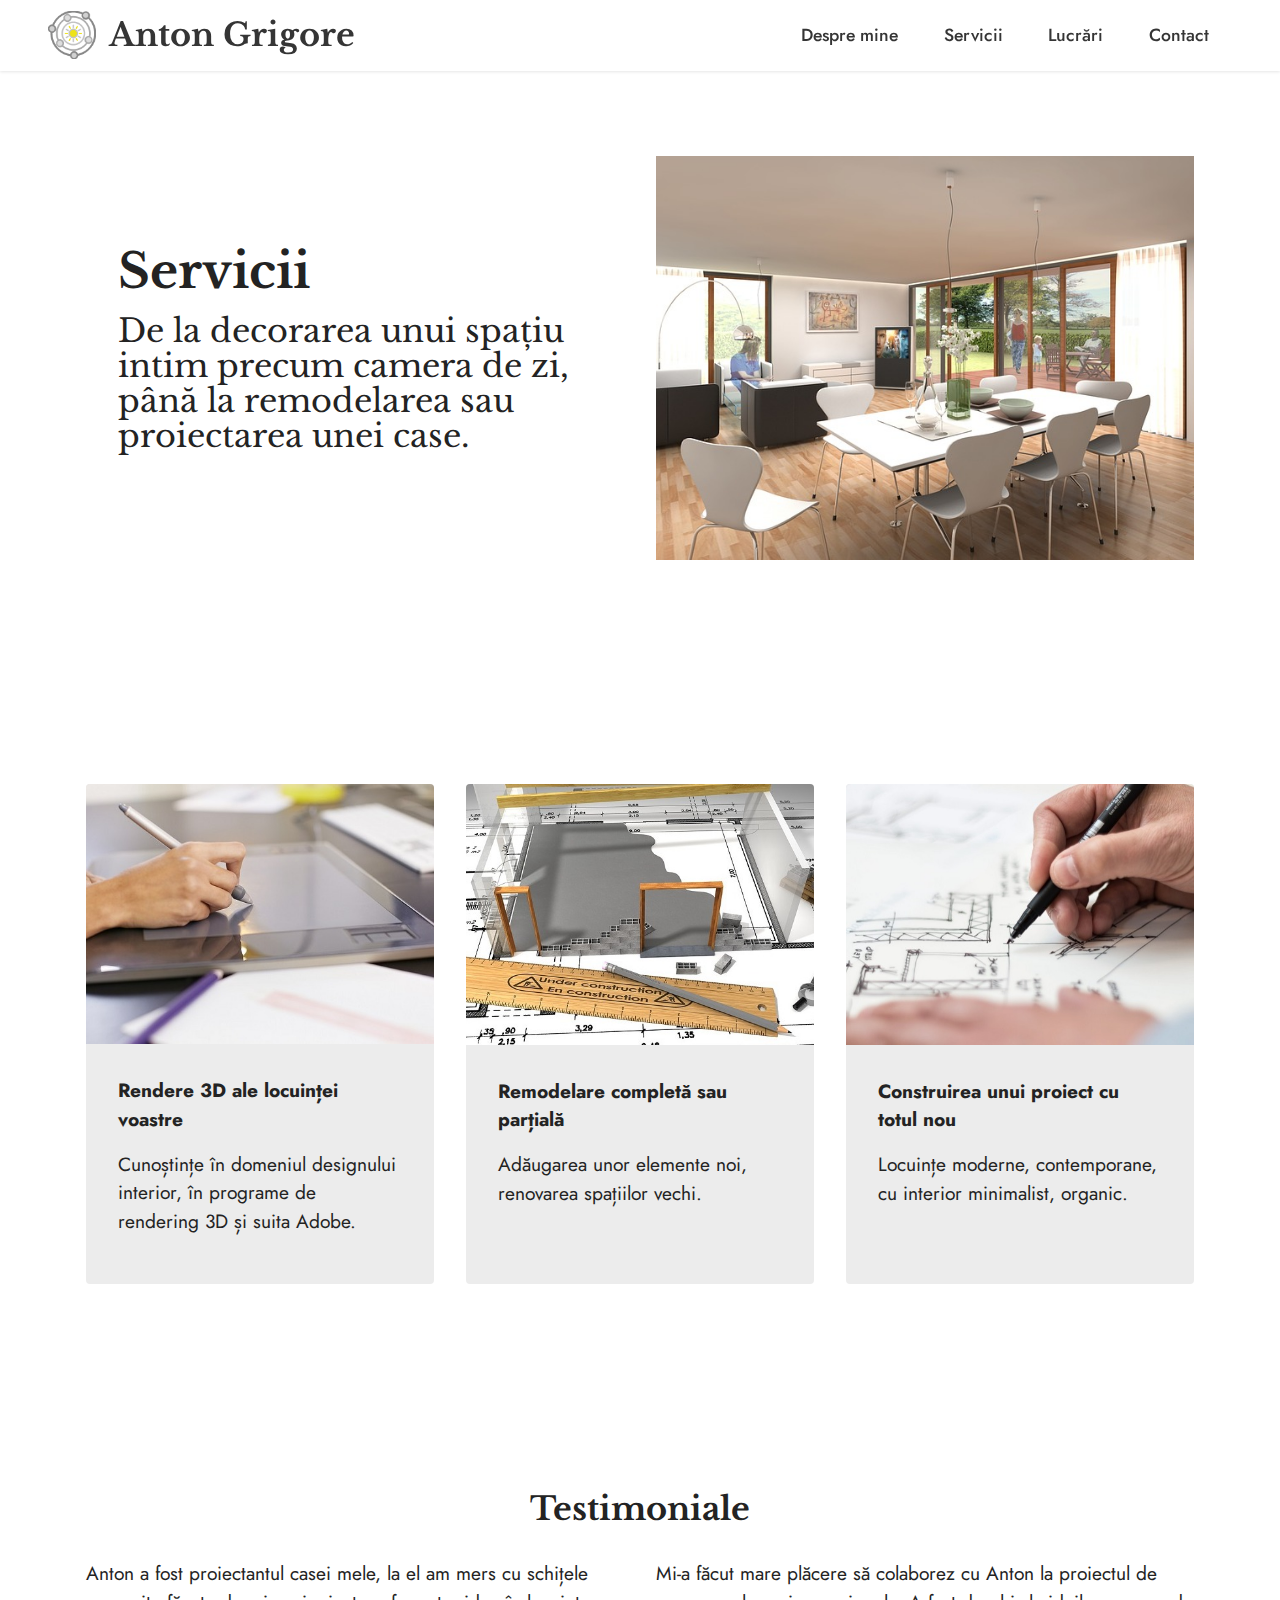
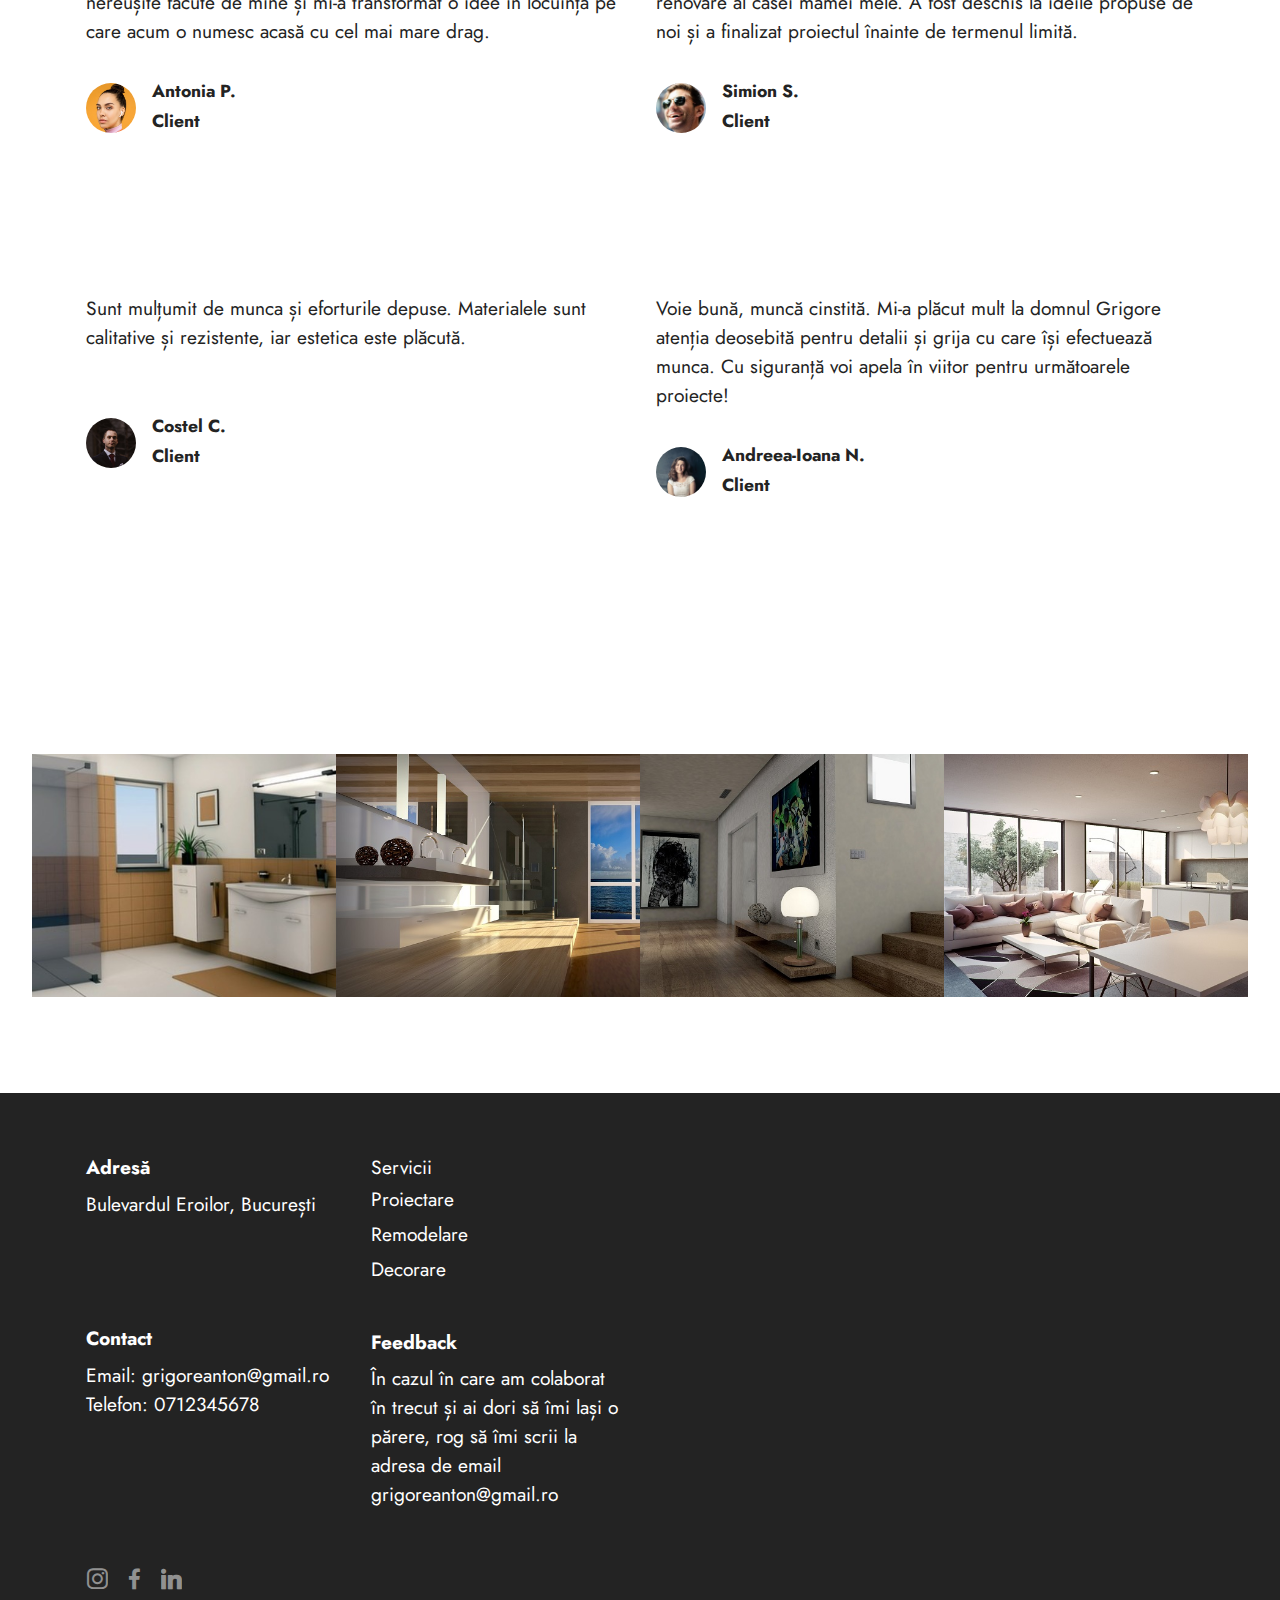
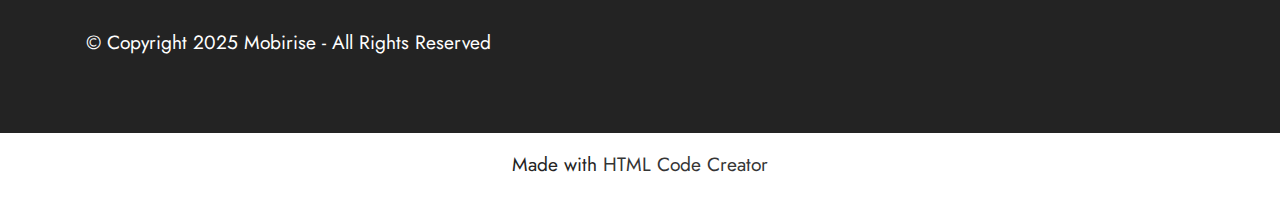
==== page1.html @ c781e75d "create github pages" ====
<!DOCTYPE html>
<html  >
<head>
  <!-- Site made with Mobirise Website Builder v5.7.8, https://mobirise.com -->
  <meta charset="UTF-8">
  <meta http-equiv="X-UA-Compatible" content="IE=edge">
  <meta name="generator" content="Mobirise v5.7.8, mobirise.com">
  <meta name="viewport" content="width=device-width, initial-scale=1, minimum-scale=1">
  <link rel="shortcut icon" href="assets/images/orbit-1.png" type="image/x-icon">
  <meta name="description" content="">
  
  
  <title>Servicii</title>
  <link rel="stylesheet" href="assets/web/assets/mobirise-icons2/mobirise2.css">
  <link rel="stylesheet" href="assets/bootstrap/css/bootstrap.min.css">
  <link rel="stylesheet" href="assets/bootstrap/css/bootstrap-grid.min.css">
  <link rel="stylesheet" href="assets/bootstrap/css/bootstrap-reboot.min.css">
  <link rel="stylesheet" href="assets/dropdown/css/style.css">
  <link rel="stylesheet" href="assets/socicon/css/styles.css">
  <link rel="stylesheet" href="assets/theme/css/style.css">
  <link rel="preload" href="https://fonts.googleapis.com/css?family=Libre+Baskerville:400,400i,700&display=swap" as="style" onload="this.onload=null;this.rel='stylesheet'">
  <noscript><link rel="stylesheet" href="https://fonts.googleapis.com/css?family=Libre+Baskerville:400,400i,700&display=swap"></noscript>
  <link rel="preload" href="https://fonts.googleapis.com/css?family=Jost:100,200,300,400,500,600,700,800,900,100i,200i,300i,400i,500i,600i,700i,800i,900i&display=swap" as="style" onload="this.onload=null;this.rel='stylesheet'">
  <noscript><link rel="stylesheet" href="https://fonts.googleapis.com/css?family=Jost:100,200,300,400,500,600,700,800,900,100i,200i,300i,400i,500i,600i,700i,800i,900i&display=swap"></noscript>
  <link rel="preload" as="style" href="assets/mobirise/css/mbr-additional.css"><link rel="stylesheet" href="assets/mobirise/css/mbr-additional.css" type="text/css">

  
  
  
</head>
<body>
  
  <section data-bs-version="5.1" class="menu menu2 cid-ttjiB59c3U" once="menu" id="menu2-9">
    
    <nav class="navbar navbar-dropdown navbar-fixed-top navbar-expand-lg">
        <div class="container-fluid">
            <div class="navbar-brand">
                <span class="navbar-logo">
                    <a href="https://mobiri.se">
                        <img src="assets/images/orbit-1.png" alt="icon" style="height: 3rem;">
                    </a>
                </span>
                <span class="navbar-caption-wrap"><a class="navbar-caption text-primary display-2" href="index.html">Anton Grigore</a></span>
            </div>
            <button class="navbar-toggler" type="button" data-toggle="collapse" data-bs-toggle="collapse" data-target="#navbarSupportedContent" data-bs-target="#navbarSupportedContent" aria-controls="navbarNavAltMarkup" aria-expanded="false" aria-label="Toggle navigation">
                <div class="hamburger">
                    <span></span>
                    <span></span>
                    <span></span>
                    <span></span>
                </div>
            </button>
            <div class="collapse navbar-collapse" id="navbarSupportedContent">
                <ul class="navbar-nav nav-dropdown nav-right" data-app-modern-menu="true"><li class="nav-item"><a class="nav-link link text-primary display-4" href="index.html">Despre mine</a></li>
                    <li class="nav-item"><a class="nav-link link text-primary display-4" href="page1.html">Servicii</a></li><li class="nav-item"><a class="nav-link link text-primary display-4" href="page2.html">Lucrări</a></li>
                    <li class="nav-item"><a class="nav-link link text-primary display-4" href="page3.html">Contact</a>
                    </li></ul>
                
                
            </div>
        </div>
    </nav>
</section>

<section data-bs-version="5.1" class="image2 cid-ttjIfiO96N" id="image2-c">
    

    
    

    <div class="container">
        <div class="row align-items-center">
            <div class="col-12 col-lg-6">
                <div class="image-wrapper">
                    <img src="assets/images/inner-space.jpg" alt="Render al unui living modern, minimalist, cu geamuri mari, masă și scaune albe">
                    
                </div>
            </div>
            <div class="col-12 col-lg">
                <div class="text-wrapper">
                    <h3 class="mbr-section-title mbr-fonts-style mb-3 display-1"><strong>Servicii</strong></h3>
                    <p class="mbr-text mbr-fonts-style display-2">De la decorarea unui spațiu intim precum camera de zi, până la remodelarea sau proiectarea unei case.</p>
                </div>
            </div>
        </div>
    </div>
</section>

<section data-bs-version="5.1" class="features3 cid-ttjIWSYbV5" id="features3-e">
    
    
    <div class="container">
        
        <div class="row mt-4">
            <div class="item features-image сol-12 col-md-6 col-lg-4">
                <div class="item-wrapper">
                    <div class="item-img">
                        <img src="assets/images/work5.jpeg" alt="Persoană care folosește o tabletă grafică">
                    </div>
                    <div class="item-content">
                        <h5 class="item-title mbr-fonts-style display-7"><strong>Rendere 3D ale locuinței voastre</strong></h5>
                        
                        <p class="mbr-text mbr-fonts-style mt-3 display-7">Cunoștințe în domeniul designului interior, în programe de rendering 3D și suita Adobe.</p>
                    </div>
                    
                </div>
            </div>
            <div class="item features-image сol-12 col-md-6 col-lg-4">
                <div class="item-wrapper">
                    <div class="item-img">
                        <img src="assets/images/work-3480187.jpeg" alt="Model 3D al bazei unei case">
                    </div>
                    <div class="item-content">
                        <h5 class="item-title mbr-fonts-style display-7"><strong>Remodelare completă sau parțială</strong></h5>
                        
                        <p class="mbr-text mbr-fonts-style mt-3 display-7">Adăugarea unor elemente noi, renovarea spațiilor vechi.&nbsp;</p>
                    </div>
                    
                </div>
            </div>
            <div class="item features-image сol-12 col-md-6 col-lg-4">
                <div class="item-wrapper">
                    <div class="item-img">
                        <img src="assets/images/pexels-photo-1109541.jpeg" alt="Mână desenează o schiță">
                    </div>
                    <div class="item-content">
                        <h5 class="item-title mbr-fonts-style display-7"><strong>Construirea unui proiect cu totul nou</strong></h5>
                        
                        <p class="mbr-text mbr-fonts-style mt-3 display-7">Locuințe moderne, contemporane, cu interior minimalist, organic.</p>
                    </div>
                    
                </div>
            </div>
        </div>
    </div>
</section>

<section data-bs-version="5.1" class="testimonials2 cid-ttjZc5zddO" id="testimonials2-j">
    
    
    
    
    <div class="container">
        <h3 class="mbr-section-title mbr-fonts-style align-center mb-4 display-2">
            <strong>Testimoniale</strong></h3>
        <div class="row justify-content-center">
            <div class="card col-12 col-md-6">
                <p class="mbr-text mbr-fonts-style mb-4 display-7">Anton a fost proiectantul casei mele, la el am mers cu schițele nereușite făcute de mine și mi-a transformat o idee în locuința pe care acum o numesc acasă cu cel mai mare drag.</p>
                <div class="d-flex mb-md-0 mb-4">
                    <div class="image-wrapper">
                        <img src="assets/images/w-7.jpeg" alt="Femeie cu părul șaten, prins în coc">
                    </div>
                    <div class="text-wrapper">
                        <p class="name mbr-fonts-style mb-1 display-4"><strong>Antonia P.</strong></p>
                        <p class="position mbr-fonts-style display-4">
                            <strong>Client</strong>
                        </p>
                    </div>
                </div>
            </div>
            <div class="card col-12 col-md-6">
                <p class="mbr-text mbr-fonts-style mb-4 display-7">Mi-a făcut mare plăcere să colaborez cu Anton la proiectul de renovare al casei mamei mele. A fost deschis la ideile propuse de noi și a finalizat proiectul înainte de termenul limită.</p>
                <div class="d-flex mb-md-0 mb-4">
                    <div class="image-wrapper">
                        <img src="assets/images/m-9.jpeg" alt="Bărbat cu ochelari de soare, zâmbește">
                    </div>
                    <div class="text-wrapper">
                        <p class="name mbr-fonts-style mb-1 display-4"><strong>Simion S.</strong></p>
                        <p class="position mbr-fonts-style display-4">
                            <strong>Client</strong>
                        </p>
                    </div>
                </div>
            </div>
        </div>
    </div>
</section>

<section data-bs-version="5.1" class="testimonials2 cid-ttjZcMoHz7" id="testimonials2-k">
    
    
    
    
    <div class="container">
        
        <div class="row justify-content-center">
            <div class="card col-12 col-md-6">
                <p class="mbr-text mbr-fonts-style mb-4 display-7">Sunt mulțumit de munca și eforturile depuse. Materialele sunt calitative și rezistente, iar estetica este plăcută.<br><br></p>
                <div class="d-flex mb-md-0 mb-4">
                    <div class="image-wrapper">
                        <img src="assets/images/m-1.jpeg" alt="Bărbat îmbrăcat la costum">
                    </div>
                    <div class="text-wrapper">
                        <p class="name mbr-fonts-style mb-1 display-4"><strong>Costel C.</strong></p>
                        <p class="position mbr-fonts-style display-4">
                            <strong>Client</strong>
                        </p>
                    </div>
                </div>
            </div>
            <div class="card col-12 col-md-6">
                <p class="mbr-text mbr-fonts-style mb-4 display-7">Voie bună, muncă cinstită. Mi-a plăcut mult la domnul Grigore atenția deosebită pentru detalii și grija cu care își efectuează munca. Cu siguranță voi apela în viitor pentru următoarele proiecte!</p>
                <div class="d-flex mb-md-0 mb-4">
                    <div class="image-wrapper">
                        <img src="assets/images/w-27.jpeg" alt="Femeie cu părul șaten, lung, zâmbește">
                    </div>
                    <div class="text-wrapper">
                        <p class="name mbr-fonts-style mb-1 display-4"><strong>Andreea-Ioana N.</strong></p>
                        <p class="position mbr-fonts-style display-4">
                            <strong>Client</strong>
                        </p>
                    </div>
                </div>
            </div>
        </div>
    </div>
</section>

<section data-bs-version="5.1" class="gallery6 mbr-gallery cid-ttjTIlvxM1" id="gallery6-h">
    

    
    

    <div class="container-fluid">
        
        <div class="row mbr-gallery mt-4">
            <div class="col-12 col-md-6 col-lg-3 item gallery-image">
                <div class="item-wrapper" data-toggle="modal" data-bs-toggle="modal" data-target="#ttuoB0sJ0f-modal" data-bs-target="#ttuoB0sJ0f-modal">
                    <img class="w-100" src="assets/images/bathroom-cut.jpeg" alt="render baie cu mobilier alb, gresie albă, faianță portocalie" data-slide-to="0" data-bs-slide-to="0" data-target="#lb-ttuoB0sJ0f" data-bs-target="#lb-ttuoB0sJ0f">
                    <div class="icon-wrapper">
                        <span class="mobi-mbri mobi-mbri-search mbr-iconfont mbr-iconfont-btn"></span>
                    </div>
                </div>
                
            </div>
            
            
            <div class="col-12 col-md-6 col-lg-3 item gallery-image">
                <div class="item-wrapper" data-toggle="modal" data-bs-toggle="modal" data-target="#ttuoB0sJ0f-modal" data-bs-target="#ttuoB0sJ0f-modal">
                    <img class="w-100" src="assets/images/bath-cut.jpg" alt="render baie contemporană, chiuvetă dublă și duș de sticlă" data-slide-to="1" data-bs-slide-to="1" data-target="#lb-ttuoB0sJ0f" data-bs-target="#lb-ttuoB0sJ0f">
                    <div class="icon-wrapper">
                        <span class="mobi-mbri mobi-mbri-search mbr-iconfont mbr-iconfont-btn"></span>
                    </div>
                </div>
                
            </div><div class="col-12 col-md-6 col-lg-3 item gallery-image">
                <div class="item-wrapper" data-toggle="modal" data-bs-toggle="modal" data-target="#ttuoB0sJ0f-modal" data-bs-target="#ttuoB0sJ0f-modal">
                    <img class="w-100" src="assets/images/hallway-cut-1.jpg" alt="hol cu pereți albi, parchet de lemn, masă mică de lemn și două tablouri" data-slide-to="2" data-bs-slide-to="2" data-target="#lb-ttuoB0sJ0f" data-bs-target="#lb-ttuoB0sJ0f">
                    <div class="icon-wrapper">
                        <span class="mobi-mbri mobi-mbri-search mbr-iconfont mbr-iconfont-btn"></span>
                    </div>
                </div>
                
            </div><div class="col-12 col-md-6 col-lg-3 item gallery-image">
                <div class="item-wrapper" data-toggle="modal" data-bs-toggle="modal" data-target="#ttuoB0sJ0f-modal" data-bs-target="#ttuoB0sJ0f-modal">
                    <img class="w-100" src="assets/images/architecture-cut.jpg" alt="cameră de zi open-space cu bucătărie" data-slide-to="3" data-bs-slide-to="3" data-target="#lb-ttuoB0sJ0f" data-bs-target="#lb-ttuoB0sJ0f">
                    <div class="icon-wrapper">
                        <span class="mobi-mbri mobi-mbri-search mbr-iconfont mbr-iconfont-btn"></span>
                    </div>
                </div>
                
            </div>
        </div>

        <div class="modal mbr-slider" tabindex="-1" role="dialog" aria-hidden="true" id="ttuoB0sJ0f-modal">
            <div class="modal-dialog" role="document">
                <div class="modal-content">
                    <div class="modal-body">
                        <div class="carousel slide" id="lb-ttuoB0sJ0f" data-interval="5000" data-bs-interval="5000">
                            <div class="carousel-inner">
                                <div class="carousel-item active">
                                    <img class="d-block w-100" src="assets/images/bathroom-cut.jpeg" alt="Mobirise Website Builder">
                                </div>
                                
                                
                                <div class="carousel-item">
                                    <img class="d-block w-100" src="assets/images/bath-cut.jpg" alt="Mobirise Website Builder">
                                </div><div class="carousel-item">
                                    <img class="d-block w-100" src="assets/images/hallway-cut-1.jpg" alt="Mobirise Website Builder">
                                </div><div class="carousel-item">
                                    <img class="d-block w-100" src="assets/images/architecture-cut.jpg" alt="Mobirise Website Builder">
                                </div>
                            </div>
                            <ol class="carousel-indicators">
                                <li data-slide-to="0" data-bs-slide-to="0" class="active" data-target="#lb-ttuoB0sJ0f" data-bs-target="#lb-ttuoB0sJ0f"></li>
                                <li data-slide-to="1" data-bs-slide-to="1" data-target="#lb-ttuoB0sJ0f" data-bs-target="#lb-ttuoB0sJ0f"></li><li data-slide-to="2" data-bs-slide-to="2" data-target="#lb-ttuoB0sJ0f" data-bs-target="#lb-ttuoB0sJ0f"></li><li data-slide-to="3" data-bs-slide-to="3" data-target="#lb-ttuoB0sJ0f" data-bs-target="#lb-ttuoB0sJ0f"></li>
                                
                                
                            </ol>
                            <a role="button" href="" class="close" data-dismiss="modal" data-bs-dismiss="modal" aria-label="Close">
                            </a>
                            <a class="carousel-control-prev carousel-control" role="button" data-slide="prev" data-bs-slide="prev" href="#lb-ttuoB0sJ0f">
                                <span class="mobi-mbri mobi-mbri-arrow-prev" aria-hidden="true"></span>
                                <span class="sr-only visually-hidden">Previous</span>
                            </a>
                            <a class="carousel-control-next carousel-control" role="button" data-slide="next" data-bs-slide="next" href="#lb-ttuoB0sJ0f">
                                <span class="mobi-mbri mobi-mbri-arrow-next" aria-hidden="true"></span>
                                <span class="sr-only visually-hidden">Next</span>
                            </a>
                        </div>
                    </div>
                </div>
            </div>
        </div>
    </div>
</section>

<section data-bs-version="5.1" class="footer6 cid-ttjwyMvnlI" once="footers" id="footer6-a">

    

    

    <div class="container">
        <div class="row content mbr-white">
            <div class="col-12 col-md-3 mbr-fonts-style display-7">
                <h5 class="mbr-section-subtitle mbr-fonts-style mb-2 display-7">
                    <strong>Adresă</strong></h5>
                <p class="mbr-text mbr-fonts-style display-7">Bulevardul Eroilor, București<br><br></p> <br>
                <h5 class="mbr-section-subtitle mbr-fonts-style mb-2 mt-4 display-7">
                    <strong>Contact</strong></h5>
                <p class="mbr-text mbr-fonts-style mb-4 display-7">
                    Email: grigoreanton@gmail.ro<br>Telefon: 0712345678<br><br></p>
            </div>
            <div class="col-12 col-md-3 mbr-fonts-style display-7">
                <h5 class="mbr-section-subtitle mbr-fonts-style mb-2 display-7">Servicii</h5>
                <ul class="list mbr-fonts-style mb-4 display-7"><p>Proiectare</p><p>Remodelare</p><p>Decorare</p></ul>
                <h5 class="mbr-section-subtitle mbr-fonts-style mb-2 mt-5 display-7">
                    <strong>Feedback</strong>
                </h5>
                <p class="mbr-text mbr-fonts-style mb-4 display-7">În cazul în care am colaborat în trecut și ai dori să îmi lași o părere, rog să îmi scrii la adresa de email grigoreanton@gmail.ro<br><br></p>
            </div>
            <div class="col-12 col-md-6">
                <div class="google-map"><iframe frameborder="0" style="border:0" src="https://www.google.com/maps/embed/v1/place?key=AIzaSyCZI5F_k6S1k46ujh0SNrapM89f7mJxd30&amp;q=Bulevardul Eroilor, nr. 70 Bucuresti" allowfullscreen=""></iframe></div>
            </div>
            <div class="col-md-6">
                <div class="social-list align-left">
                    <div class="soc-item">
                        <a href="https://instagram.com" target="_blank">
                            <span class="mbr-iconfont mbr-iconfont-social socicon-instagram socicon"></span>
                        </a>
                    </div>
                    <div class="soc-item">
                        <a href="https://www.facebook.com" target="_blank">
                            <span class="mbr-iconfont mbr-iconfont-social socicon-facebook socicon"></span>
                        </a>
                    </div>
                    <div class="soc-item">
                        <a href="https://linkedin.com" target="_blank">
                            <span class="mbr-iconfont mbr-iconfont-social socicon-linkedin socicon"></span>
                        </a>
                    </div>
                    
                    
                    
                </div>
            </div>
        </div>
        <div class="footer-lower">
            <div class="media-container-row">
                <div class="col-sm-12">
                    <hr>
                </div>
            </div>
            <div class="col-sm-12 copyright pl-0">
                <p class="mbr-text mbr-fonts-style mbr-white display-7">
                    © Copyright 2025 Mobirise - All Rights Reserved
                </p>
            </div>
        </div>
    </div>
</section><section class="display-7" style="padding: 0;align-items: center;justify-content: center;flex-wrap: wrap;    align-content: center;display: flex;position: relative;height: 4rem;"><a href="https://mobiri.se/2936105" style="flex: 1 1;height: 4rem;position: absolute;width: 100%;z-index: 1;"><img alt="" style="height: 4rem;" src="[data-uri]"></a><p style="margin: 0;text-align: center;" class="display-7">Made with  &#8204;</p><a style="z-index:1" href="https://mobirise.com/builder/html-code-generator.html">HTML Code Creator</a></section><script src="assets/bootstrap/js/bootstrap.bundle.min.js"></script>  <script src="assets/smoothscroll/smooth-scroll.js"></script>  <script src="assets/ytplayer/index.js"></script>  <script src="assets/dropdown/js/navbar-dropdown.js"></script>  <script src="assets/theme/js/script.js"></script>  
  
  
</body>
</html>
---- assets/web/assets/mobirise-icons2/mobirise2.css ----
@font-face {
  font-family: 'Moririse2';
  font-display: swap;
  src:  url('mobirise2.eot?f2bix4');
  src:  url('mobirise2.eot?f2bix4#iefix') format('embedded-opentype'),
    url('mobirise2.ttf?f2bix4') format('truetype'),
    url('mobirise2.woff?f2bix4') format('woff'),
    url('mobirise2.svg?f2bix4#mobirise2') format('svg');
  font-weight: normal;
  font-style: normal;
}

[class^="mobi-"], [class*=" mobi-"] {
  /* use !important to prevent issues with browser extensions that change fonts */
  font-family: 'Moririse2' !important;
  speak: none;
  font-style: normal;
  font-weight: normal;
  font-variant: normal;
  text-transform: none;
  line-height: 1;

  /* Better Font Rendering =========== */
  -webkit-font-smoothing: antialiased;
  -moz-osx-font-smoothing: grayscale;
}

.mobi-mbri-add-submenu:before {
  content: "\e900";
}
.mobi-mbri-alert:before {
  content: "\e901";
}
.mobi-mbri-align-center:before {
  content: "\e902";
}
.mobi-mbri-align-justify:before {
  content: "\e903";
}
.mobi-mbri-align-left:before {
  content: "\e904";
}
.mobi-mbri-align-right:before {
  content: "\e905";
}
.mobi-mbri-android:before {
  content: "\e906";
}
.mobi-mbri-apple:before {
  content: "\e907";
}
.mobi-mbri-arrow-down:before {
  content: "\e908";
}
.mobi-mbri-arrow-next:before {
  content: "\e909";
}
.mobi-mbri-arrow-prev:before {
  content: "\e90a";
}
.mobi-mbri-arrow-up:before {
  content: "\e90b";
}
.mobi-mbri-bold:before {
  content: "\e90c";
}
.mobi-mbri-bookmark:before {
  content: "\e90d";
}
.mobi-mbri-bootstrap:before {
  content: "\e90e";
}
.mobi-mbri-briefcase:before {
  content: "\e90f";
}
.mobi-mbri-browse:before {
  content: "\e910";
}
.mobi-mbri-bulleted-list:before {
  content: "\e911";
}
.mobi-mbri-calendar:before {
  content: "\e912";
}
.mobi-mbri-camera:before {
  content: "\e913";
}
.mobi-mbri-cart-add:before {
  content: "\e914";
}
.mobi-mbri-cart-full:before {
  content: "\e915";
}
.mobi-mbri-cash:before {
  content: "\e916";
}
.mobi-mbri-change-style:before {
  content: "\e917";
}
.mobi-mbri-chat:before {
  content: "\e918";
}
.mobi-mbri-clock:before {
  content: "\e919";
}
.mobi-mbri-close:before {
  content: "\e91a";
}
.mobi-mbri-cloud:before {
  content: "\e91b";
}
.mobi-mbri-code:before {
  content: "\e91c";
}
.mobi-mbri-contact-form:before {
  content: "\e91d";
}
.mobi-mbri-credit-card:before {
  content: "\e91e";
}
.mobi-mbri-cursor-click:before {
  content: "\e91f";
}
.mobi-mbri-cust-feedback:before {
  content: "\e920";
}
.mobi-mbri-database:before {
  content: "\e921";
}
.mobi-mbri-delivery:before {
  content: "\e922";
}
.mobi-mbri-desktop:before {
  content: "\e923";
}
.mobi-mbri-devices:before {
  content: "\e924";
}
.mobi-mbri-down:before {
  content: "\e925";
}
.mobi-mbri-download-2:before {
  content: "\e926";
}
.mobi-mbri-download:before {
  content: "\e927";
}
.mobi-mbri-drag-n-drop-2:before {
  content: "\e928";
}
.mobi-mbri-drag-n-drop:before {
  content: "\e929";
}
.mobi-mbri-edit-2:before {
  content: "\e92a";
}
.mobi-mbri-edit:before {
  content: "\e92b";
}
.mobi-mbri-error:before {
  content: "\e92c";
}
.mobi-mbri-extension:before {
  content: "\e92d";
}
.mobi-mbri-features:before {
  content: "\e92e";
}
.mobi-mbri-file:before {
  content: "\e92f";
}
.mobi-mbri-flag:before {
  content: "\e930";
}
.mobi-mbri-folder:before {
  content: "\e931";
}
.mobi-mbri-gift:before {
  content: "\e932";
}
.mobi-mbri-github:before {
  content: "\e933";
}
.mobi-mbri-globe-2:before {
  content: "\e934";
}
.mobi-mbri-globe:before {
  content: "\e935";
}
.mobi-mbri-growing-chart:before {
  content: "\e936";
}
.mobi-mbri-hearth:before {
  content: "\e937";
}
.mobi-mbri-help:before {
  content: "\e938";
}
.mobi-mbri-home:before {
  content: "\e939";
}
.mobi-mbri-hot-cup:before {
  content: "\e93a";
}
.mobi-mbri-idea:before {
  content: "\e93b";
}
.mobi-mbri-image-gallery:before {
  content: "\e93c";
}
.mobi-mbri-image-slider:before {
  content: "\e93d";
}
.mobi-mbri-info:before {
  content: "\e93e";
}
.mobi-mbri-italic:before {
  content: "\e93f";
}
.mobi-mbri-key:before {
  content: "\e940";
}
.mobi-mbri-laptop:before {
  content: "\e941";
}
.mobi-mbri-layers:before {
  content: "\e942";
}
.mobi-mbri-left-right:before {
  content: "\e943";
}
.mobi-mbri-left:before {
  content: "\e944";
}
.mobi-mbri-letter:before {
  content: "\e945";
}
.mobi-mbri-like:before {
  content: "\e946";
}
.mobi-mbri-link:before {
  content: "\e947";
}
.mobi-mbri-lock:before {
  content: "\e948";
}
.mobi-mbri-login:before {
  content: "\e949";
}
.mobi-mbri-logout:before {
  content: "\e94a";
}
.mobi-mbri-magic-stick:before {
  content: "\e94b";
}
.mobi-mbri-map-pin:before {
  content: "\e94c";
}
.mobi-mbri-menu:before {
  content: "\e94d";
}
.mobi-mbri-mobile-2:before {
  content: "\e94e";
}
.mobi-mbri-mobile-horizontal:before {
  content: "\e94f";
}
.mobi-mbri-mobile:before {
  content: "\e950";
}
.mobi-mbri-mobirise:before {
  content: "\e951";
}
.mobi-mbri-more-horizontal:before {
  content: "\e952";
}
.mobi-mbri-more-vertical:before {
  content: "\e953";
}
.mobi-mbri-music:before {
  content: "\e954";
}
.mobi-mbri-new-file:before {
  content: "\e955";
}
.mobi-mbri-numbered-list:before {
  content: "\e956";
}
.mobi-mbri-opened-folder:before {
  content: "\e957";
}
.mobi-mbri-pages:before {
  content: "\e958";
}
.mobi-mbri-paper-plane:before {
  content: "\e959";
}
.mobi-mbri-paperclip:before {
  content: "\e95a";
}
.mobi-mbri-phone:before {
  content: "\e95b";
}
.mobi-mbri-photo:before {
  content: "\e95c";
}
.mobi-mbri-photos:before {
  content: "\e95d";
}
.mobi-mbri-pin:before {
  content: "\e95e";
}
.mobi-mbri-play:before {
  content: "\e95f";
}
.mobi-mbri-plus:before {
  content: "\e960";
}
.mobi-mbri-preview:before {
  content: "\e961";
}
.mobi-mbri-print:before {
  content: "\e962";
}
.mobi-mbri-protect:before {
  content: "\e963";
}
.mobi-mbri-question:before {
  content: "\e964";
}
.mobi-mbri-quote-left:before {
  content: "\e965";
}
.mobi-mbri-quote-right:before {
  content: "\e966";
}
.mobi-mbri-redo:before {
  content: "\e967";
}
.mobi-mbri-refresh:before {
  content: "\e968";
}
.mobi-mbri-responsive-2:before {
  content: "\e969";
}
.mobi-mbri-responsive:before {
  content: "\e96a";
}
.mobi-mbri-right:before {
  content: "\e96b";
}
.mobi-mbri-rocket:before {
  content: "\e96c";
}
.mobi-mbri-sad-face:before {
  content: "\e96d";
}
.mobi-mbri-sale:before {
  content: "\e96e";
}
.mobi-mbri-save:before {
  content: "\e96f";
}
.mobi-mbri-search:before {
  content: "\e970";
}
.mobi-mbri-setting-2:before {
  content: "\e971";
}
.mobi-mbri-setting-3:before {
  content: "\e972";
}
.mobi-mbri-setting:before {
  content: "\e973";
}
.mobi-mbri-share:before {
  content: "\e974";
}
.mobi-mbri-shopping-bag:before {
  content: "\e975";
}
.mobi-mbri-shopping-basket:before {
  content: "\e976";
}
.mobi-mbri-shopping-cart:before {
  content: "\e977";
}
.mobi-mbri-sites:before {
  content: "\e978";
}
.mobi-mbri-smile-face:before {
  content: "\e979";
}
.mobi-mbri-speed:before {
  content: "\e97a";
}
.mobi-mbri-star:before {
  content: "\e97b";
}
.mobi-mbri-success:before {
  content: "\e97c";
}
.mobi-mbri-sun:before {
  content: "\e97d";
}
.mobi-mbri-sun2:before {
  content: "\e97e";
}
.mobi-mbri-tablet-vertical:before {
  content: "\e97f";
}
.mobi-mbri-tablet:before {
  content: "\e980";
}
.mobi-mbri-target:before {
  content: "\e981";
}
.mobi-mbri-timer:before {
  content: "\e982";
}
.mobi-mbri-to-ftp:before {
  content: "\e983";
}
.mobi-mbri-to-local-drive:before {
  content: "\e984";
}
.mobi-mbri-touch-swipe:before {
  content: "\e985";
}
.mobi-mbri-touch:before {
  content: "\e986";
}
.mobi-mbri-trash:before {
  content: "\e987";
}
.mobi-mbri-underline:before {
  content: "\e988";
}
.mobi-mbri-undo:before {
  content: "\e989";
}
.mobi-mbri-unlink:before {
  content: "\e98a";
}
.mobi-mbri-unlock:before {
  content: "\e98b";
}
.mobi-mbri-up-down:before {
  content: "\e98c";
}
.mobi-mbri-up:before {
  content: "\e98d";
}
.mobi-mbri-update:before {
  content: "\e98e";
}
.mobi-mbri-upload-2:before {
  content: "\e98f";
}
.mobi-mbri-upload:before {
  content: "\e990";
}
.mobi-mbri-user-2:before {
  content: "\e991";
}
.mobi-mbri-user:before {
  content: "\e992";
}
.mobi-mbri-users:before {
  content: "\e993";
}
.mobi-mbri-video-play:before {
  content: "\e994";
}
.mobi-mbri-video:before {
  content: "\e995";
}
.mobi-mbri-watch:before {
  content: "\e996";
}
.mobi-mbri-website-theme-2:before {
  content: "\e997";
}
.mobi-mbri-website-theme:before {
  content: "\e998";
}
.mobi-mbri-wifi:before {
  content: "\e999";
}
.mobi-mbri-windows:before {
  content: "\e99a";
}
.mobi-mbri-zoom-in:before {
  content: "\e99b";
}
.mobi-mbri-zoom-out:before {
  content: "\e99c";
}
---- assets/dropdown/css/style.css ----
.navbar-dropdown {
  left: 0;
  padding: 0;
  position: absolute;
  right: 0;
  top: 0;
  transition: all 0.45s ease;
  z-index: 1030;
  background: #282828; }
  .navbar-dropdown .navbar-logo {
    margin-right: 0.8rem;
    transition: margin 0.3s ease-in-out;
    vertical-align: middle; }
    .navbar-dropdown .navbar-logo img {
      height: 3.125rem;
      transition: all 0.3s ease-in-out; }
    .navbar-dropdown .navbar-logo.mbr-iconfont {
      font-size: 3.125rem;
      line-height: 3.125rem; }
  .navbar-dropdown .navbar-caption {
    font-weight: 700;
    white-space: normal;
    vertical-align: -4px;
    line-height: 3.125rem !important; }
    .navbar-dropdown .navbar-caption, .navbar-dropdown .navbar-caption:hover {
      color: inherit;
      text-decoration: none; }
  .navbar-dropdown .mbr-iconfont + .navbar-caption {
    vertical-align: -1px; }
  .navbar-dropdown.navbar-fixed-top {
    position: fixed; }
  .navbar-dropdown .navbar-brand span {
    vertical-align: -4px; }
  .navbar-dropdown.bg-color.transparent {
    background: none; }
  .navbar-dropdown.navbar-short .navbar-brand {
    padding: 0.625rem 0; }
    .navbar-dropdown.navbar-short .navbar-brand span {
      vertical-align: -1px; }
  .navbar-dropdown.navbar-short .navbar-caption {
    line-height: 2.375rem !important;
    vertical-align: -2px; }
  .navbar-dropdown.navbar-short .navbar-logo {
    margin-right: 0.5rem; }
    .navbar-dropdown.navbar-short .navbar-logo img {
      height: 2.375rem; }
    .navbar-dropdown.navbar-short .navbar-logo.mbr-iconfont {
      font-size: 2.375rem;
      line-height: 2.375rem; }
  .navbar-dropdown.navbar-short .mbr-table-cell {
    height: 3.625rem; }
  .navbar-dropdown .navbar-close {
    left: 0.6875rem;
    position: fixed;
    top: 0.75rem;
    z-index: 1000; }
  .navbar-dropdown .hamburger-icon {
    content: "";
    display: inline-block;
    vertical-align: middle;
    width: 16px;
    -webkit-box-shadow: 0 -6px 0 1px #282828,0 0 0 1px #282828,0 6px 0 1px #282828;
    -moz-box-shadow: 0 -6px 0 1px #282828,0 0 0 1px #282828,0 6px 0 1px #282828;
    box-shadow: 0 -6px 0 1px #282828,0 0 0 1px #282828,0 6px 0 1px #282828; }

.dropdown-menu .dropdown-toggle[data-toggle="dropdown-submenu"]::after {
  border-bottom: 0.35em solid transparent;
  border-left: 0.35em solid;
  border-right: 0;
  border-top: 0.35em solid transparent;
  margin-left: 0.3rem; }

.dropdown-menu .dropdown-item:focus {
  outline: 0; }

.nav-dropdown {
  font-size: 0.75rem;
  font-weight: 500;
  height: auto !important; }
  .nav-dropdown .nav-btn {
    padding-left: 1rem; }
  .nav-dropdown .link {
    margin: .667em 1.667em;
    font-weight: 500;
    padding: 0;
    transition: color .2s ease-in-out; }
    .nav-dropdown .link.dropdown-toggle {
      margin-right: 2.583em; }
      .nav-dropdown .link.dropdown-toggle::after {
        margin-left: .25rem;
        border-top: 0.35em solid;
        border-right: 0.35em solid transparent;
        border-left: 0.35em solid transparent;
        border-bottom: 0; }
      .nav-dropdown .link.dropdown-toggle[aria-expanded="true"] {
        margin: 0;
        padding: 0.667em 3.263em  0.667em 1.667em; }
  .nav-dropdown .link::after,
  .nav-dropdown .dropdown-item::after {
    color: inherit; }
  .nav-dropdown .btn {
    font-size: 0.75rem;
    font-weight: 700;
    letter-spacing: 0;
    margin-bottom: 0;
    padding-left: 1.25rem;
    padding-right: 1.25rem; }
  .nav-dropdown .dropdown-menu {
    border-radius: 0;
    border: 0;
    left: 0;
    margin: 0;
    padding-bottom: 1.25rem;
    padding-top: 1.25rem;
    position: relative; }
  .nav-dropdown .dropdown-submenu {
    margin-left: 0.125rem;
    top: 0; }
  .nav-dropdown .dropdown-item {
    font-weight: 500;
    line-height: 2;
    padding: 0.3846em 4.615em 0.3846em 1.5385em;
    position: relative;
    transition: color .2s ease-in-out, background-color .2s ease-in-out; }
    .nav-dropdown .dropdown-item::after {
      margin-top: -0.3077em;
      position: absolute;
      right: 1.1538em;
      top: 50%; }
    .nav-dropdown .dropdown-item:focus, .nav-dropdown .dropdown-item:hover {
      background: none; }

@media (max-width: 767px) {
  .nav-dropdown.navbar-toggleable-sm {
    bottom: 0;
    display: none;
    left: 0;
    overflow-x: hidden;
    position: fixed;
    top: 0;
    transform: translateX(-100%);
    -ms-transform: translateX(-100%);
    -webkit-transform: translateX(-100%);
    width: 18.75rem;
    z-index: 999; } }
.nav-dropdown.navbar-toggleable-xl {
  bottom: 0;
  display: none;
  left: 0;
  overflow-x: hidden;
  position: fixed;
  top: 0;
  transform: translateX(-100%);
  -ms-transform: translateX(-100%);
  -webkit-transform: translateX(-100%);
  width: 18.75rem;
  z-index: 999; }

.nav-dropdown-sm {
  display: block !important;
  overflow-x: hidden;
  overflow: auto;
  padding-top: 3.875rem; }
  .nav-dropdown-sm::after {
    content: "";
    display: block;
    height: 3rem;
    width: 100%; }
  .nav-dropdown-sm.collapse.in ~ .navbar-close {
    display: block !important; }
  .nav-dropdown-sm.collapsing, .nav-dropdown-sm.collapse.in {
    transform: translateX(0);
    -ms-transform: translateX(0);
    -webkit-transform: translateX(0);
    transition: all 0.25s ease-out;
    -webkit-transition: all 0.25s ease-out;
    background: #282828; }
  .nav-dropdown-sm.collapsing[aria-expanded="false"] {
    transform: translateX(-100%);
    -ms-transform: translateX(-100%);
    -webkit-transform: translateX(-100%); }
  .nav-dropdown-sm .nav-item {
    display: block;
    margin-left: 0 !important;
    padding-left: 0; }
  .nav-dropdown-sm .link,
  .nav-dropdown-sm .dropdown-item {
    border-top: 1px dotted rgba(255, 255, 255, 0.1);
    font-size: 0.8125rem;
    line-height: 1.6;
    margin: 0 !important;
    padding: 0.875rem 2.4rem 0.875rem 1.5625rem !important;
    position: relative;
    white-space: normal; }
    .nav-dropdown-sm .link:focus, .nav-dropdown-sm .link:hover,
    .nav-dropdown-sm .dropdown-item:focus,
    .nav-dropdown-sm .dropdown-item:hover {
      background: rgba(0, 0, 0, 0.2) !important;
      color: #c0a375; }
  .nav-dropdown-sm .nav-btn {
    position: relative;
    padding: 1.5625rem 1.5625rem 0 1.5625rem; }
    .nav-dropdown-sm .nav-btn::before {
      border-top: 1px dotted rgba(255, 255, 255, 0.1);
      content: "";
      left: 0;
      position: absolute;
      top: 0;
      width: 100%; }
    .nav-dropdown-sm .nav-btn + .nav-btn {
      padding-top: 0.625rem; }
      .nav-dropdown-sm .nav-btn + .nav-btn::before {
        display: none; }
  .nav-dropdown-sm .btn {
    padding: 0.625rem 0; }
  .nav-dropdown-sm .dropdown-toggle[data-toggle="dropdown-submenu"]::after {
    margin-left: .25rem;
    border-top: 0.35em solid;
    border-right: 0.35em solid transparent;
    border-left: 0.35em solid transparent;
    border-bottom: 0; }
  .nav-dropdown-sm .dropdown-toggle[data-toggle="dropdown-submenu"][aria-expanded="true"]::after {
    border-top: 0;
    border-right: 0.35em solid transparent;
    border-left: 0.35em solid transparent;
    border-bottom: 0.35em solid; }
  .nav-dropdown-sm .dropdown-menu {
    margin: 0;
    padding: 0;
    position: relative;
    top: 0;
    left: 0;
    width: 100%;
    border: 0;
    float: none;
    border-radius: 0;
    background: none; }
  .nav-dropdown-sm .dropdown-submenu {
    left: 100%;
    margin-left: 0.125rem;
    margin-top: -1.25rem;
    top: 0; }

.navbar-toggleable-sm .nav-dropdown .dropdown-menu {
  position: absolute; }

.navbar-toggleable-sm .nav-dropdown .dropdown-submenu {
  left: 100%;
  margin-left: 0.125rem;
  margin-top: -1.25rem;
  top: 0; }

.navbar-toggleable-sm.opened .nav-dropdown .dropdown-menu {
  position: relative; }

.navbar-toggleable-sm.opened .nav-dropdown .dropdown-submenu {
  left: 0;
  margin-left: 00rem;
  margin-top: 0rem;
  top: 0; }

.is-builder .nav-dropdown.collapsing {
  transition: none !important; }
---- assets/socicon/css/styles.css ----
@charset "UTF-8";

@font-face {
  font-family: 'Socicon';
  src:  url('../fonts/socicon.eot');
  src:  url('../fonts/socicon.eot?#iefix') format('embedded-opentype'),
    url('../fonts/socicon.woff2') format('woff2'),
    url('../fonts/socicon.ttf') format('truetype'),
    url('../fonts/socicon.woff') format('woff'),
    url('../fonts/socicon.svg#socicon') format('svg');
  font-weight: normal;
  font-style: normal;
  font-display: swap;
}

[data-icon]:before {
  font-family: "socicon" !important;
  content: attr(data-icon);
  font-style: normal !important;
  font-weight: normal !important;
  font-variant: normal !important;
  text-transform: none !important;
  speak: none;
  line-height: 1;
  -webkit-font-smoothing: antialiased;
  -moz-osx-font-smoothing: grayscale;
}

[class^="socicon-"], [class*=" socicon-"] {
  /* use !important to prevent issues with browser extensions that change fonts */
  font-family: 'Socicon' !important;
  speak: none;
  font-style: normal;
  font-weight: normal;
  font-variant: normal;
  text-transform: none;
  line-height: 1;

  /* Better Font Rendering =========== */
  -webkit-font-smoothing: antialiased;
  -moz-osx-font-smoothing: grayscale;
}

.socicon-eitaa:before {
  content: "\e97c";
}
.socicon-soroush:before {
  content: "\e97d";
}
.socicon-bale:before {
  content: "\e97e";
}
.socicon-zazzle:before {
  content: "\e97b";
}
.socicon-society6:before {
  content: "\e97a";
}
.socicon-redbubble:before {
  content: "\e979";
}
.socicon-avvo:before {
  content: "\e978";
}
.socicon-stitcher:before {
  content: "\e977";
}
.socicon-googlehangouts:before {
  content: "\e974";
}
.socicon-dlive:before {
  content: "\e975";
}
.socicon-vsco:before {
  content: "\e976";
}
.socicon-flipboard:before {
  content: "\e973";
}
.socicon-ubuntu:before {
  content: "\e958";
}
.socicon-artstation:before {
  content: "\e959";
}
.socicon-invision:before {
  content: "\e95a";
}
.socicon-torial:before {
  content: "\e95b";
}
.socicon-collectorz:before {
  content: "\e95c";
}
.socicon-seenthis:before {
  content: "\e95d";
}
.socicon-googleplaymusic:before {
  content: "\e95e";
}
.socicon-debian:before {
  content: "\e95f";
}
.socicon-filmfreeway:before {
  content: "\e960";
}
.socicon-gnome:before {
  content: "\e961";
}
.socicon-itchio:before {
  content: "\e962";
}
.socicon-jamendo:before {
  content: "\e963";
}
.socicon-mix:before {
  content: "\e964";
}
.socicon-sharepoint:before {
  content: "\e965";
}
.socicon-tinder:before {
  content: "\e966";
}
.socicon-windguru:before {
  content: "\e967";
}
.socicon-cdbaby:before {
  content: "\e968";
}
.socicon-elementaryos:before {
  content: "\e969";
}
.socicon-stage32:before {
  content: "\e96a";
}
.socicon-tiktok:before {
  content: "\e96b";
}
.socicon-gitter:before {
  content: "\e96c";
}
.socicon-letterboxd:before {
  content: "\e96d";
}
.socicon-threema:before {
  content: "\e96e";
}
.socicon-splice:before {
  content: "\e96f";
}
.socicon-metapop:before {
  content: "\e970";
}
.socicon-naver:before {
  content: "\e971";
}
.socicon-remote:before {
  content: "\e972";
}
.socicon-internet:before {
  content: "\e957";
}
.socicon-moddb:before {
  content: "\e94b";
}
.socicon-indiedb:before {
  content: "\e94c";
}
.socicon-traxsource:before {
  content: "\e94d";
}
.socicon-gamefor:before {
  content: "\e94e";
}
.socicon-pixiv:before {
  content: "\e94f";
}
.socicon-myanimelist:before {
  content: "\e950";
}
.socicon-blackberry:before {
  content: "\e951";
}
.socicon-wickr:before {
  content: "\e952";
}
.socicon-spip:before {
  content: "\e953";
}
.socicon-napster:before {
  content: "\e954";
}
.socicon-beatport:before {
  content: "\e955";
}
.socicon-hackerone:before {
  content: "\e956";
}
.socicon-hackernews:before {
  content: "\e946";
}
.socicon-smashwords:before {
  content: "\e947";
}
.socicon-kobo:before {
  content: "\e948";
}
.socicon-bookbub:before {
  content: "\e949";
}
.socicon-mailru:before {
  content: "\e94a";
}
.socicon-gitlab:before {
  content: "\e945";
}
.socicon-instructables:before {
  content: "\e944";
}
.socicon-portfolio:before {
  content: "\e943";
}
.socicon-codered:before {
  content: "\e940";
}
.socicon-origin:before {
  content: "\e941";
}
.socicon-nextdoor:before {
  content: "\e942";
}
.socicon-udemy:before {
  content: "\e93f";
}
.socicon-livemaster:before {
  content: "\e93e";
}
.socicon-crunchbase:before {
  content: "\e93b";
}
.socicon-homefy:before {
  content: "\e93c";
}
.socicon-calendly:before {
  content: "\e93d";
}
.socicon-realtor:before {
  content: "\e90f";
}
.socicon-tidal:before {
  content: "\e910";
}
.socicon-qobuz:before {
  content: "\e911";
}
.socicon-natgeo:before {
  content: "\e912";
}
.socicon-mastodon:before {
  content: "\e913";
}
.socicon-unsplash:before {
  content: "\e914";
}
.socicon-homeadvisor:before {
  content: "\e915";
}
.socicon-angieslist:before {
  content: "\e916";
}
.socicon-codepen:before {
  content: "\e917";
}
.socicon-slack:before {
  content: "\e918";
}
.socicon-openaigym:before {
  content: "\e919";
}
.socicon-logmein:before {
  content: "\e91a";
}
.socicon-fiverr:before {
  content: "\e91b";
}
.socicon-gotomeeting:before {
  content: "\e91c";
}
.socicon-aliexpress:before {
  content: "\e91d";
}
.socicon-guru:before {
  content: "\e91e";
}
.socicon-appstore:before {
  content: "\e91f";
}
.socicon-homes:before {
  content: "\e920";
}
.socicon-zoom:before {
  content: "\e921";
}
.socicon-alibaba:before {
  content: "\e922";
}
.socicon-craigslist:before {
  content: "\e923";
}
.socicon-wix:before {
  content: "\e924";
}
.socicon-redfin:before {
  content: "\e925";
}
.socicon-googlecalendar:before {
  content: "\e926";
}
.socicon-shopify:before {
  content: "\e927";
}
.socicon-freelancer:before {
  content: "\e928";
}
.socicon-seedrs:before {
  content: "\e929";
}
.socicon-bing:before {
  content: "\e92a";
}
.socicon-doodle:before {
  content: "\e92b";
}
.socicon-bonanza:before {
  content: "\e92c";
}
.socicon-squarespace:before {
  content: "\e92d";
}
.socicon-toptal:before {
  content: "\e92e";
}
.socicon-gust:before {
  content: "\e92f";
}
.socicon-ask:before {
  content: "\e930";
}
.socicon-trulia:before {
  content: "\e931";
}
.socicon-loomly:before {
  content: "\e932";
}
.socicon-ghost:before {
  content: "\e933";
}
.socicon-upwork:before {
  content: "\e934";
}
.socicon-fundable:before {
  content: "\e935";
}
.socicon-booking:before {
  content: "\e936";
}
.socicon-googlemaps:before {
  content: "\e937";
}
.socicon-zillow:before {
  content: "\e938";
}
.socicon-niconico:before {
  content: "\e939";
}
.socicon-toneden:before {
  content: "\e93a";
}
.socicon-augment:before {
  content: "\e908";
}
.socicon-bitbucket:before {
  content: "\e909";
}
.socicon-fyuse:before {
  content: "\e90a";
}
.socicon-yt-gaming:before {
  content: "\e90b";
}
.socicon-sketchfab:before {
  content: "\e90c";
}
.socicon-mobcrush:before {
  content: "\e90d";
}
.socicon-microsoft:before {
  content: "\e90e";
}
.socicon-pandora:before {
  content: "\e907";
}
.socicon-messenger:before {
  content: "\e906";
}
.socicon-gamewisp:before {
  content: "\e905";
}
.socicon-bloglovin:before {
  content: "\e904";
}
.socicon-tunein:before {
  content: "\e903";
}
.socicon-gamejolt:before {
  content: "\e901";
}
.socicon-trello:before {
  content: "\e902";
}
.socicon-spreadshirt:before {
  content: "\e900";
}
.socicon-500px:before {
  content: "\e000";
}
.socicon-8tracks:before {
  content: "\e001";
}
.socicon-airbnb:before {
  content: "\e002";
}
.socicon-alliance:before {
  content: "\e003";
}
.socicon-amazon:before {
  content: "\e004";
}
.socicon-amplement:before {
  content: "\e005";
}
.socicon-android:before {
  content: "\e006";
}
.socicon-angellist:before {
  content: "\e007";
}
.socicon-apple:before {
  content: "\e008";
}
.socicon-appnet:before {
  content: "\e009";
}
.socicon-baidu:before {
  content: "\e00a";
}
.socicon-bandcamp:before {
  content: "\e00b";
}
.socicon-battlenet:before {
  content: "\e00c";
}
.socicon-mixer:before {
  content: "\e00d";
}
.socicon-bebee:before {
  content: "\e00e";
}
.socicon-bebo:before {
  content: "\e00f";
}
.socicon-behance:before {
  content: "\e010";
}
.socicon-blizzard:before {
  content: "\e011";
}
.socicon-blogger:before {
  content: "\e012";
}
.socicon-buffer:before {
  content: "\e013";
}
.socicon-chrome:before {
  content: "\e014";
}
.socicon-coderwall:before {
  content: "\e015";
}
.socicon-curse:before {
  content: "\e016";
}
.socicon-dailymotion:before {
  content: "\e017";
}
.socicon-deezer:before {
  content: "\e018";
}
.socicon-delicious:before {
  content: "\e019";
}
.socicon-deviantart:before {
  content: "\e01a";
}
.socicon-diablo:before {
  content: "\e01b";
}
.socicon-digg:before {
  content: "\e01c";
}
.socicon-discord:before {
  content: "\e01d";
}
.socicon-disqus:before {
  content: "\e01e";
}
.socicon-douban:before {
  content: "\e01f";
}
.socicon-draugiem:before {
  content: "\e020";
}
.socicon-dribbble:before {
  content: "\e021";
}
.socicon-drupal:before {
  content: "\e022";
}
.socicon-ebay:before {
  content: "\e023";
}
.socicon-ello:before {
  content: "\e024";
}
.socicon-endomodo:before {
  content: "\e025";
}
.socicon-envato:before {
  content: "\e026";
}
.socicon-etsy:before {
  content: "\e027";
}
.socicon-facebook:before {
  content: "\e028";
}
.socicon-feedburner:before {
  content: "\e029";
}
.socicon-filmweb:before {
  content: "\e02a";
}
.socicon-firefox:before {
  content: "\e02b";
}
.socicon-flattr:before {
  content: "\e02c";
}
.socicon-flickr:before {
  content: "\e02d";
}
.socicon-formulr:before {
  content: "\e02e";
}
.socicon-forrst:before {
  content: "\e02f";
}
.socicon-foursquare:before {
  content: "\e030";
}
.socicon-friendfeed:before {
  content: "\e031";
}
.socicon-github:before {
  content: "\e032";
}
.socicon-goodreads:before {
  content: "\e033";
}
.socicon-google:before {
  content: "\e034";
}
.socicon-googlescholar:before {
  content: "\e035";
}
.socicon-googlegroups:before {
  content: "\e036";
}
.socicon-googlephotos:before {
  content: "\e037";
}
.socicon-googleplus:before {
  content: "\e038";
}
.socicon-grooveshark:before {
  content: "\e039";
}
.socicon-hackerrank:before {
  content: "\e03a";
}
.socicon-hearthstone:before {
  content: "\e03b";
}
.socicon-hellocoton:before {
  content: "\e03c";
}
.socicon-heroes:before {
  content: "\e03d";
}
.socicon-smashcast:before {
  content: "\e03e";
}
.socicon-horde:before {
  content: "\e03f";
}
.socicon-houzz:before {
  content: "\e040";
}
.socicon-icq:before {
  content: "\e041";
}
.socicon-identica:before {
  content: "\e042";
}
.socicon-imdb:before {
  content: "\e043";
}
.socicon-instagram:before {
  content: "\e044";
}
.socicon-issuu:before {
  content: "\e045";
}
.socicon-istock:before {
  content: "\e046";
}
.socicon-itunes:before {
  content: "\e047";
}
.socicon-keybase:before {
  content: "\e048";
}
.socicon-lanyrd:before {
  content: "\e049";
}
.socicon-lastfm:before {
  content: "\e04a";
}
.socicon-line:before {
  content: "\e04b";
}
.socicon-linkedin:before {
  content: "\e04c";
}
.socicon-livejournal:before {
  content: "\e04d";
}
.socicon-lyft:before {
  content: "\e04e";
}
.socicon-macos:before {
  content: "\e04f";
}
.socicon-mail:before {
  content: "\e050";
}
.socicon-medium:before {
  content: "\e051";
}
.socicon-meetup:before {
  content: "\e052";
}
.socicon-mixcloud:before {
  content: "\e053";
}
.socicon-modelmayhem:before {
  content: "\e054";
}
.socicon-mumble:before {
  content: "\e055";
}
.socicon-myspace:before {
  content: "\e056";
}
.socicon-newsvine:before {
  content: "\e057";
}
.socicon-nintendo:before {
  content: "\e058";
}
.socicon-npm:before {
  content: "\e059";
}
.socicon-odnoklassniki:before {
  content: "\e05a";
}
.socicon-openid:before {
  content: "\e05b";
}
.socicon-opera:before {
  content: "\e05c";
}
.socicon-outlook:before {
  content: "\e05d";
}
.socicon-overwatch:before {
  content: "\e05e";
}
.socicon-patreon:before {
  content: "\e05f";
}
.socicon-paypal:before {
  content: "\e060";
}
.socicon-periscope:before {
  content: "\e061";
}
.socicon-persona:before {
  content: "\e062";
}
.socicon-pinterest:before {
  content: "\e063";
}
.socicon-play:before {
  content: "\e064";
}
.socicon-player:before {
  content: "\e065";
}
.socicon-playstation:before {
  content: "\e066";
}
.socicon-pocket:before {
  content: "\e067";
}
.socicon-qq:before {
  content: "\e068";
}
.socicon-quora:before {
  content: "\e069";
}
.socicon-raidcall:before {
  content: "\e06a";
}
.socicon-ravelry:before {
  content: "\e06b";
}
.socicon-reddit:before {
  content: "\e06c";
}
.socicon-renren:before {
  content: "\e06d";
}
.socicon-researchgate:before {
  content: "\e06e";
}
.socicon-residentadvisor:before {
  content: "\e06f";
}
.socicon-reverbnation:before {
  content: "\e070";
}
.socicon-rss:before {
  content: "\e071";
}
.socicon-sharethis:before {
  content: "\e072";
}
.socicon-skype:before {
  content: "\e073";
}
.socicon-slideshare:before {
  content: "\e074";
}
.socicon-smugmug:before {
  content: "\e075";
}
.socicon-snapchat:before {
  content: "\e076";
}
.socicon-songkick:before {
  content: "\e077";
}
.socicon-soundcloud:before {
  content: "\e078";
}
.socicon-spotify:before {
  content: "\e079";
}
.socicon-stackexchange:before {
  content: "\e07a";
}
.socicon-stackoverflow:before {
  content: "\e07b";
}
.socicon-starcraft:before {
  content: "\e07c";
}
.socicon-stayfriends:before {
  content: "\e07d";
}
.socicon-steam:before {
  content: "\e07e";
}
.socicon-storehouse:before {
  content: "\e07f";
}
.socicon-strava:before {
  content: "\e080";
}
.socicon-streamjar:before {
  content: "\e081";
}
.socicon-stumbleupon:before {
  content: "\e082";
}
.socicon-swarm:before {
  content: "\e083";
}
.socicon-teamspeak:before {
  content: "\e084";
}
.socicon-teamviewer:before {
  content: "\e085";
}
.socicon-technorati:before {
  content: "\e086";
}
.socicon-telegram:before {
  content: "\e087";
}
.socicon-tripadvisor:before {
  content: "\e088";
}
.socicon-tripit:before {
  content: "\e089";
}
.socicon-triplej:before {
  content: "\e08a";
}
.socicon-tumblr:before {
  content: "\e08b";
}
.socicon-twitch:before {
  content: "\e08c";
}
.socicon-twitter:before {
  content: "\e08d";
}
.socicon-uber:before {
  content: "\e08e";
}
.socicon-ventrilo:before {
  content: "\e08f";
}
.socicon-viadeo:before {
  content: "\e090";
}
.socicon-viber:before {
  content: "\e091";
}
.socicon-viewbug:before {
  content: "\e092";
}
.socicon-vimeo:before {
  content: "\e093";
}
.socicon-vine:before {
  content: "\e094";
}
.socicon-vkontakte:before {
  content: "\e095";
}
.socicon-warcraft:before {
  content: "\e096";
}
.socicon-wechat:before {
  content: "\e097";
}
.socicon-weibo:before {
  content: "\e098";
}
.socicon-whatsapp:before {
  content: "\e099";
}
.socicon-wikipedia:before {
  content: "\e09a";
}
.socicon-windows:before {
  content: "\e09b";
}
.socicon-wordpress:before {
  content: "\e09c";
}
.socicon-wykop:before {
  content: "\e09d";
}
.socicon-xbox:before {
  content: "\e09e";
}
.socicon-xing:before {
  content: "\e09f";
}
.socicon-yahoo:before {
  content: "\e0a0";
}
.socicon-yammer:before {
  content: "\e0a1";
}
.socicon-yandex:before {
  content: "\e0a2";
}
.socicon-yelp:before {
  content: "\e0a3";
}
.socicon-younow:before {
  content: "\e0a4";
}
.socicon-youtube:before {
  content: "\e0a5";
}
.socicon-zapier:before {
  content: "\e0a6";
}
.socicon-zerply:before {
  content: "\e0a7";
}
.socicon-zomato:before {
  content: "\e0a8";
}
.socicon-zynga:before {
  content: "\e0a9";
}
---- assets/theme/css/style.css ----
@charset "UTF-8";
section {
  background-color: #ffffff;
}

body {
  font-style: normal;
  line-height: 1.5;
  font-weight: 400;
  color: #232323;
  position: relative;
}

button {
  background-color: transparent;
  border-color: transparent;
}

section,
.container,
.container-fluid {
  position: relative;
  word-wrap: break-word;
}

a.mbr-iconfont:hover {
  text-decoration: none;
}

.article .lead p,
.article .lead ul,
.article .lead ol,
.article .lead pre,
.article .lead blockquote {
  margin-bottom: 0;
}

a {
  font-style: normal;
  font-weight: 400;
  cursor: pointer;
}
a, a:hover {
  text-decoration: none;
}

.mbr-section-title {
  font-style: normal;
  line-height: 1.3;
}

.mbr-section-subtitle {
  line-height: 1.3;
}

.mbr-text {
  font-style: normal;
  line-height: 1.7;
}

h1,
h2,
h3,
h4,
h5,
h6,
.display-1,
.display-2,
.display-4,
.display-5,
.display-7,
span,
p,
a {
  line-height: 1;
  word-break: break-word;
  word-wrap: break-word;
  font-weight: 400;
}

b,
strong {
  font-weight: bold;
}

input:-webkit-autofill, input:-webkit-autofill:hover, input:-webkit-autofill:focus, input:-webkit-autofill:active {
  transition-delay: 9999s;
  -webkit-transition-property: background-color, color;
  transition-property: background-color, color;
}

textarea[type=hidden] {
  display: none;
}

section {
  background-position: 50% 50%;
  background-repeat: no-repeat;
  background-size: cover;
}
section .mbr-background-video,
section .mbr-background-video-preview {
  position: absolute;
  bottom: 0;
  left: 0;
  right: 0;
  top: 0;
}

.hidden {
  visibility: hidden;
}

.mbr-z-index20 {
  z-index: 20;
}

/*! Base colors */
.mbr-white {
  color: #ffffff;
}

.mbr-black {
  color: #111111;
}

.mbr-bg-white {
  background-color: #ffffff;
}

.mbr-bg-black {
  background-color: #000000;
}

/*! Text-aligns */
.align-left {
  text-align: left;
}

.align-center {
  text-align: center;
}

.align-right {
  text-align: right;
}

/*! Font-weight  */
.mbr-light {
  font-weight: 300;
}

.mbr-regular {
  font-weight: 400;
}

.mbr-semibold {
  font-weight: 500;
}

.mbr-bold {
  font-weight: 700;
}

/*! Media  */
.media-content {
  flex-basis: 100%;
}

.media-container-row {
  display: flex;
  flex-direction: row;
  flex-wrap: wrap;
  justify-content: center;
  align-content: center;
  align-items: start;
}
.media-container-row .media-size-item {
  width: 400px;
}

.media-container-column {
  display: flex;
  flex-direction: column;
  flex-wrap: wrap;
  justify-content: center;
  align-content: center;
  align-items: stretch;
}
.media-container-column > * {
  width: 100%;
}

@media (min-width: 992px) {
  .media-container-row {
    flex-wrap: nowrap;
  }
}
figure {
  margin-bottom: 0;
  overflow: hidden;
}

figure[mbr-media-size] {
  transition: width 0.1s;
}

img,
iframe {
  display: block;
  width: 100%;
}

.card {
  background-color: transparent;
  border: none;
}

.card-box {
  width: 100%;
}

.card-img {
  text-align: center;
  flex-shrink: 0;
  -webkit-flex-shrink: 0;
}

.media {
  max-width: 100%;
  margin: 0 auto;
}

.mbr-figure {
  align-self: center;
}

.media-container > div {
  max-width: 100%;
}

.mbr-figure img,
.card-img img {
  width: 100%;
}

@media (max-width: 991px) {
  .media-size-item {
    width: auto !important;
  }

  .media {
    width: auto;
  }

  .mbr-figure {
    width: 100% !important;
  }
}
/*! Buttons */
.mbr-section-btn {
  margin-left: -0.6rem;
  margin-right: -0.6rem;
  font-size: 0;
}

.btn {
  font-weight: 600;
  border-width: 1px;
  font-style: normal;
  margin: 0.6rem 0.6rem;
  white-space: normal;
  transition: all 0.2s ease-in-out;
  display: inline-flex;
  align-items: center;
  justify-content: center;
  word-break: break-word;
}

.btn-sm {
  font-weight: 600;
  letter-spacing: 0px;
  transition: all 0.3s ease-in-out;
}

.btn-md {
  font-weight: 600;
  letter-spacing: 0px;
  transition: all 0.3s ease-in-out;
}

.btn-lg {
  font-weight: 600;
  letter-spacing: 0px;
  transition: all 0.3s ease-in-out;
}

.btn-form {
  margin: 0;
}
.btn-form:hover {
  cursor: pointer;
}

nav .mbr-section-btn {
  margin-left: 0rem;
  margin-right: 0rem;
}

/*! Btn icon margin */
.btn .mbr-iconfont,
.btn.btn-sm .mbr-iconfont {
  order: 1;
  cursor: pointer;
  margin-left: 0.5rem;
  vertical-align: sub;
}

.btn.btn-md .mbr-iconfont,
.btn.btn-md .mbr-iconfont {
  margin-left: 0.8rem;
}

.mbr-regular {
  font-weight: 400;
}

.mbr-semibold {
  font-weight: 500;
}

.mbr-bold {
  font-weight: 700;
}

[type=submit] {
  -webkit-appearance: none;
}

/*! Full-screen */
.mbr-fullscreen .mbr-overlay {
  min-height: 100vh;
}

.mbr-fullscreen {
  display: flex;
  display: -moz-flex;
  display: -ms-flex;
  display: -o-flex;
  align-items: center;
  min-height: 100vh;
  padding-top: 3rem;
  padding-bottom: 3rem;
}

/*! Map */
.map {
  height: 25rem;
  position: relative;
}
.map iframe {
  width: 100%;
  height: 100%;
}

/*! Scroll to top arrow */
.mbr-arrow-up {
  bottom: 25px;
  right: 90px;
  position: fixed;
  text-align: right;
  z-index: 5000;
  color: #ffffff;
  font-size: 22px;
}

.mbr-arrow-up a {
  background: rgba(0, 0, 0, 0.2);
  border-radius: 50%;
  color: #fff;
  display: inline-block;
  height: 60px;
  width: 60px;
  border: 2px solid #fff;
  outline-style: none !important;
  position: relative;
  text-decoration: none;
  transition: all 0.3s ease-in-out;
  cursor: pointer;
  text-align: center;
}
.mbr-arrow-up a:hover {
  background-color: rgba(0, 0, 0, 0.4);
}
.mbr-arrow-up a i {
  line-height: 60px;
}

.mbr-arrow-up-icon {
  display: block;
  color: #fff;
}

.mbr-arrow-up-icon::before {
  content: "›";
  display: inline-block;
  font-family: serif;
  font-size: 22px;
  line-height: 1;
  font-style: normal;
  position: relative;
  top: 6px;
  left: -4px;
  transform: rotate(-90deg);
}

/*! Arrow Down */
.mbr-arrow {
  position: absolute;
  bottom: 45px;
  left: 50%;
  width: 60px;
  height: 60px;
  cursor: pointer;
  background-color: rgba(80, 80, 80, 0.5);
  border-radius: 50%;
  transform: translateX(-50%);
}
@media (max-width: 767px) {
  .mbr-arrow {
    display: none;
  }
}
.mbr-arrow > a {
  display: inline-block;
  text-decoration: none;
  outline-style: none;
  -webkit-animation: arrowdown 1.7s ease-in-out infinite;
          animation: arrowdown 1.7s ease-in-out infinite;
  color: #ffffff;
}
.mbr-arrow > a > i {
  position: absolute;
  top: -2px;
  left: 15px;
  font-size: 2rem;
}

#scrollToTop a i::before {
  content: "";
  position: absolute;
  display: block;
  border-bottom: 2.5px solid #fff;
  border-left: 2.5px solid #fff;
  width: 27.8%;
  height: 27.8%;
  left: 50%;
  top: 51%;
  transform: translateY(-30%) translateX(-50%) rotate(135deg);
}

@keyframes arrowdown {
  0% {
    transform: translateY(0px);
  }
  50% {
    transform: translateY(-5px);
  }
  100% {
    transform: translateY(0px);
  }
}
@-webkit-keyframes arrowdown {
  0% {
    transform: translateY(0px);
  }
  50% {
    transform: translateY(-5px);
  }
  100% {
    transform: translateY(0px);
  }
}
@media (max-width: 500px) {
  .mbr-arrow-up {
    left: 0;
    right: 0;
    text-align: center;
  }
}
/*Gradients animation*/
@keyframes gradient-animation {
  from {
    background-position: 0% 100%;
    -webkit-animation-timing-function: ease-in-out;
            animation-timing-function: ease-in-out;
  }
  to {
    background-position: 100% 0%;
    -webkit-animation-timing-function: ease-in-out;
            animation-timing-function: ease-in-out;
  }
}
@-webkit-keyframes gradient-animation {
  from {
    background-position: 0% 100%;
    -webkit-animation-timing-function: ease-in-out;
            animation-timing-function: ease-in-out;
  }
  to {
    background-position: 100% 0%;
    -webkit-animation-timing-function: ease-in-out;
            animation-timing-function: ease-in-out;
  }
}
.bg-gradient {
  background-size: 200% 200%;
  animation: gradient-animation 5s infinite alternate;
  -webkit-animation: gradient-animation 5s infinite alternate;
}

.menu .navbar-brand {
  display: -webkit-flex;
}
.menu .navbar-brand span {
  display: flex;
  display: -webkit-flex;
}
.menu .navbar-brand .navbar-caption-wrap {
  display: -webkit-flex;
}
.menu .navbar-brand .navbar-logo img {
  display: -webkit-flex;
  width: auto;
}
@media (min-width: 768px) and (max-width: 991px) {
  .menu .navbar-toggleable-sm .navbar-nav {
    display: -ms-flexbox;
  }
}
@media (max-width: 991px) {
  .menu .navbar-collapse {
    max-height: 93.5vh;
  }
  .menu .navbar-collapse.show {
    overflow: auto;
  }
}
@media (min-width: 992px) {
  .menu .navbar-nav.nav-dropdown {
    display: -webkit-flex;
  }
  .menu .navbar-toggleable-sm .navbar-collapse {
    display: -webkit-flex !important;
  }
  .menu .collapsed .navbar-collapse {
    max-height: 93.5vh;
  }
  .menu .collapsed .navbar-collapse.show {
    overflow: auto;
  }
}
@media (max-width: 767px) {
  .menu .navbar-collapse {
    max-height: 80vh;
  }
}

.nav-link .mbr-iconfont {
  margin-right: 0.5rem;
}

.navbar {
  display: -webkit-flex;
  -webkit-flex-wrap: wrap;
  -webkit-align-items: center;
  -webkit-justify-content: space-between;
}

.navbar-collapse {
  -webkit-flex-basis: 100%;
  -webkit-flex-grow: 1;
  -webkit-align-items: center;
}

.nav-dropdown .link {
  padding: 0.667em 1.667em !important;
  margin: 0 !important;
}

.nav {
  display: -webkit-flex;
  -webkit-flex-wrap: wrap;
}

.row {
  display: -webkit-flex;
  -webkit-flex-wrap: wrap;
}

.justify-content-center {
  -webkit-justify-content: center;
}

.form-inline {
  display: -webkit-flex;
}

.card-wrapper {
  -webkit-flex: 1;
}

.carousel-control {
  z-index: 10;
  display: -webkit-flex;
}

.carousel-controls {
  display: -webkit-flex;
}

.media {
  display: -webkit-flex;
}

.form-group:focus {
  outline: none;
}

.jq-selectbox__select {
  padding: 7px 0;
  position: relative;
}

.jq-selectbox__dropdown {
  overflow: hidden;
  border-radius: 10px;
  position: absolute;
  top: 100%;
  left: 0 !important;
  width: 100% !important;
}

.jq-selectbox__trigger-arrow {
  right: 0;
  transform: translateY(-50%);
}

.jq-selectbox li {
  padding: 1.07em 0.5em;
}

input[type=range] {
  padding-left: 0 !important;
  padding-right: 0 !important;
}

.modal-dialog,
.modal-content {
  height: 100%;
}

.modal-dialog .carousel-inner {
  height: calc(100vh - 1.75rem);
}
@media (max-width: 575px) {
  .modal-dialog .carousel-inner {
    height: calc(100vh - 1rem);
  }
}

.carousel-item {
  text-align: center;
}

.carousel-item img {
  margin: auto;
}

.navbar-toggler {
  align-self: flex-start;
  padding: 0.25rem 0.75rem;
  font-size: 1.25rem;
  line-height: 1;
  background: transparent;
  border: 1px solid transparent;
  border-radius: 0.25rem;
}

.navbar-toggler:focus,
.navbar-toggler:hover {
  text-decoration: none;
  box-shadow: none;
}

.navbar-toggler-icon {
  display: inline-block;
  width: 1.5em;
  height: 1.5em;
  vertical-align: middle;
  content: "";
  background: no-repeat center center;
  background-size: 100% 100%;
}

.navbar-toggler-left {
  position: absolute;
  left: 1rem;
}

.navbar-toggler-right {
  position: absolute;
  right: 1rem;
}

.card-img {
  width: auto;
}

.menu .navbar.collapsed:not(.beta-menu) {
  flex-direction: column;
}

.carousel-item.active,
.carousel-item-next,
.carousel-item-prev {
  display: flex;
}

.note-air-layout .dropup .dropdown-menu,
.note-air-layout .navbar-fixed-bottom .dropdown .dropdown-menu {
  bottom: initial !important;
}

html,
body {
  height: auto;
  min-height: 100vh;
}

.dropup .dropdown-toggle::after {
  display: none;
}

.form-asterisk {
  font-family: initial;
  position: absolute;
  top: -2px;
  font-weight: normal;
}

.form-control-label {
  position: relative;
  cursor: pointer;
  margin-bottom: 0.357em;
  padding: 0;
}

.alert {
  color: #ffffff;
  border-radius: 0;
  border: 0;
  font-size: 1.1rem;
  line-height: 1.5;
  margin-bottom: 1.875rem;
  padding: 1.25rem;
  position: relative;
  text-align: center;
}
.alert.alert-form::after {
  background-color: inherit;
  bottom: -7px;
  content: "";
  display: block;
  height: 14px;
  left: 50%;
  margin-left: -7px;
  position: absolute;
  transform: rotate(45deg);
  width: 14px;
}

.form-control {
  background-color: #ffffff;
  background-clip: border-box;
  color: #232323;
  line-height: 1rem !important;
  height: auto;
  padding: 0.6rem 1.2rem;
  transition: border-color 0.25s ease 0s;
  border: 1px solid transparent !important;
  border-radius: 4px;
  box-shadow: rgba(0, 0, 0, 0.07) 0px 1px 1px 0px, rgba(0, 0, 0, 0.07) 0px 1px 3px 0px, rgba(0, 0, 0, 0.03) 0px 0px 0px 1px;
}
.form-active .form-control:invalid {
  border-color: red;
}

form .row {
  margin-left: -0.6rem;
  margin-right: -0.6rem;
}
form .row [class*=col] {
  padding-left: 0.6rem;
  padding-right: 0.6rem;
}

form .mbr-section-btn {
  margin: 0;
  padding-left: 0.6rem;
  padding-right: 0.6rem;
}

form .btn {
  display: flex;
  padding: 0.6rem 1.2rem;
  margin: 0;
}

form .form-check-input {
  margin-top: 0.5;
}

textarea.form-control {
  line-height: 1.5rem !important;
}

.form-group {
  margin-bottom: 1.2rem;
}

.form-control,
form .btn {
  min-height: 48px;
}

.gdpr-block label span.textGDPR input[name=gdpr] {
  top: 7px;
}

.form-control:focus {
  box-shadow: none;
}

:focus {
  outline: none;
}

.mbr-overlay {
  background-color: #000;
  bottom: 0;
  left: 0;
  opacity: 0.5;
  position: absolute;
  right: 0;
  top: 0;
  z-index: 0;
  pointer-events: none;
}

blockquote {
  font-style: italic;
  padding: 3rem;
  font-size: 1.09rem;
  position: relative;
  border-left: 3px solid;
}

ul,
ol,
pre,
blockquote {
  margin-bottom: 2.3125rem;
}

.mt-4 {
  margin-top: 2rem !important;
}

.mb-4 {
  margin-bottom: 2rem !important;
}

@media (min-width: 992px) {
  .container {
    padding-left: 16px;
    padding-right: 16px;
  }

  .row {
    margin-left: -16px;
    margin-right: -16px;
  }
  .row > [class*=col] {
    padding-left: 16px;
    padding-right: 16px;
  }
}
@media (min-width: 768px) {
  .container-fluid {
    padding-left: 32px;
    padding-right: 32px;
  }
}
@media (min-width: 768px) and (max-width: 991px) {
  .mbr-container {
    padding-left: 32px;
    padding-right: 32px;
  }
}
@media (max-width: 767px) {
  .mbr-container {
    padding-left: 16px;
    padding-right: 16px;
  }
}
.card-wrapper,
.item-wrapper {
  overflow: hidden;
}

.app-video-wrapper > img {
  opacity: 1;
}

.item {
  position: relative;
}

.dropdown-menu .dropdown-menu {
  left: 100%;
}

.dropdown-item + .dropdown-menu {
  display: none;
}

.dropdown-item:hover + .dropdown-menu,
.dropdown-menu:hover {
  display: block;
}

@media (min-aspect-ratio: 16/9) {
  .mbr-video-foreground {
    height: 300% !important;
    top: -100% !important;
  }
}
@media (max-aspect-ratio: 16/9) {
  .mbr-video-foreground {
    width: 300% !important;
    left: -100% !important;
  }
}.engine {
	position: absolute;
	text-indent: -2400px;
	text-align: center;
	padding: 0;
	top: 0;
	left: -2400px;
}
---- assets/mobirise/css/mbr-additional.css ----
body {
  font-family: Jost;
}
.display-1 {
  font-family: 'Libre Baskerville', serif;
  font-size: 3rem;
  line-height: 1.1;
}
.display-1 > .mbr-iconfont {
  font-size: 3.75rem;
}
.display-2 {
  font-family: 'Libre Baskerville', serif;
  font-size: 2rem;
  line-height: 1.1;
}
.display-2 > .mbr-iconfont {
  font-size: 2.5rem;
}
.display-4 {
  font-family: 'Jost', sans-serif;
  font-size: 1.1rem;
  line-height: 1.5;
}
.display-4 > .mbr-iconfont {
  font-size: 1.375rem;
}
.display-5 {
  font-family: 'Libre Baskerville', serif;
  font-size: 1.7rem;
  line-height: 1.5;
}
.display-5 > .mbr-iconfont {
  font-size: 2.125rem;
}
.display-7 {
  font-family: 'Jost', sans-serif;
  font-size: 1.2rem;
  line-height: 1.5;
}
.display-7 > .mbr-iconfont {
  font-size: 1.5rem;
}
/* ---- Fluid typography for mobile devices ---- */
/* 1.4 - font scale ratio ( bootstrap == 1.42857 ) */
/* 100vw - current viewport width */
/* (48 - 20)  48 == 48rem == 768px, 20 == 20rem == 320px(minimal supported viewport) */
/* 0.65 - min scale variable, may vary */
@media (max-width: 992px) {
  .display-1 {
    font-size: 2.4rem;
  }
}
@media (max-width: 768px) {
  .display-1 {
    font-size: 2.1rem;
    font-size: calc( 1.7rem + (3 - 1.7) * ((100vw - 20rem) / (48 - 20)));
    line-height: calc( 1.1 * (1.7rem + (3 - 1.7) * ((100vw - 20rem) / (48 - 20))));
  }
  .display-2 {
    font-size: 1.6rem;
    font-size: calc( 1.35rem + (2 - 1.35) * ((100vw - 20rem) / (48 - 20)));
    line-height: calc( 1.3 * (1.35rem + (2 - 1.35) * ((100vw - 20rem) / (48 - 20))));
  }
  .display-4 {
    font-size: 0.88rem;
    font-size: calc( 1.0350000000000001rem + (1.1 - 1.0350000000000001) * ((100vw - 20rem) / (48 - 20)));
    line-height: calc( 1.4 * (1.0350000000000001rem + (1.1 - 1.0350000000000001) * ((100vw - 20rem) / (48 - 20))));
  }
  .display-5 {
    font-size: 1.36rem;
    font-size: calc( 1.245rem + (1.7 - 1.245) * ((100vw - 20rem) / (48 - 20)));
    line-height: calc( 1.4 * (1.245rem + (1.7 - 1.245) * ((100vw - 20rem) / (48 - 20))));
  }
  .display-7 {
    font-size: 0.96rem;
    font-size: calc( 1.07rem + (1.2 - 1.07) * ((100vw - 20rem) / (48 - 20)));
    line-height: calc( 1.4 * (1.07rem + (1.2 - 1.07) * ((100vw - 20rem) / (48 - 20))));
  }
}
/* Buttons */
.btn {
  padding: 0.6rem 1.2rem;
  border-radius: 4px;
}
.btn-sm {
  padding: 0.6rem 1.2rem;
  border-radius: 4px;
}
.btn-md {
  padding: 0.6rem 1.2rem;
  border-radius: 4px;
}
.btn-lg {
  padding: 1rem 2.6rem;
  border-radius: 4px;
}
.bg-primary {
  background-color: #353535 !important;
}
.bg-success {
  background-color: #40b0bf !important;
}
.bg-info {
  background-color: #47b5ed !important;
}
.bg-warning {
  background-color: #ffe161 !important;
}
.bg-danger {
  background-color: #ff9966 !important;
}
.btn-primary,
.btn-primary:active {
  background-color: #353535 !important;
  border-color: #353535 !important;
  color: #ffffff !important;
  box-shadow: 0 2px 2px 0 rgba(0, 0, 0, 0.2);
}
.btn-primary:hover,
.btn-primary:focus,
.btn-primary.focus,
.btn-primary.active {
  color: #ffffff !important;
  background-color: #0a0a0a !important;
  border-color: #0a0a0a !important;
  box-shadow: 0 2px 5px 0 rgba(0, 0, 0, 0.2);
}
.btn-primary.disabled,
.btn-primary:disabled {
  color: #ffffff !important;
  background-color: #0a0a0a !important;
  border-color: #0a0a0a !important;
}
.btn-secondary,
.btn-secondary:active {
  background-color: #ff6666 !important;
  border-color: #ff6666 !important;
  color: #ffffff !important;
  box-shadow: 0 2px 2px 0 rgba(0, 0, 0, 0.2);
}
.btn-secondary:hover,
.btn-secondary:focus,
.btn-secondary.focus,
.btn-secondary.active {
  color: #ffffff !important;
  background-color: #ff0f0f !important;
  border-color: #ff0f0f !important;
  box-shadow: 0 2px 5px 0 rgba(0, 0, 0, 0.2);
}
.btn-secondary.disabled,
.btn-secondary:disabled {
  color: #ffffff !important;
  background-color: #ff0f0f !important;
  border-color: #ff0f0f !important;
}
.btn-info,
.btn-info:active {
  background-color: #47b5ed !important;
  border-color: #47b5ed !important;
  color: #ffffff !important;
  box-shadow: 0 2px 2px 0 rgba(0, 0, 0, 0.2);
}
.btn-info:hover,
.btn-info:focus,
.btn-info.focus,
.btn-info.active {
  color: #ffffff !important;
  background-color: #148cca !important;
  border-color: #148cca !important;
  box-shadow: 0 2px 5px 0 rgba(0, 0, 0, 0.2);
}
.btn-info.disabled,
.btn-info:disabled {
  color: #ffffff !important;
  background-color: #148cca !important;
  border-color: #148cca !important;
}
.btn-success,
.btn-success:active {
  background-color: #40b0bf !important;
  border-color: #40b0bf !important;
  color: #ffffff !important;
  box-shadow: 0 2px 2px 0 rgba(0, 0, 0, 0.2);
}
.btn-success:hover,
.btn-success:focus,
.btn-success.focus,
.btn-success.active {
  color: #ffffff !important;
  background-color: #2a747e !important;
  border-color: #2a747e !important;
  box-shadow: 0 2px 5px 0 rgba(0, 0, 0, 0.2);
}
.btn-success.disabled,
.btn-success:disabled {
  color: #ffffff !important;
  background-color: #2a747e !important;
  border-color: #2a747e !important;
}
.btn-warning,
.btn-warning:active {
  background-color: #ffe161 !important;
  border-color: #ffe161 !important;
  color: #614f00 !important;
  box-shadow: 0 2px 2px 0 rgba(0, 0, 0, 0.2);
}
.btn-warning:hover,
.btn-warning:focus,
.btn-warning.focus,
.btn-warning.active {
  color: #0a0800 !important;
  background-color: #ffd10a !important;
  border-color: #ffd10a !important;
  box-shadow: 0 2px 5px 0 rgba(0, 0, 0, 0.2);
}
.btn-warning.disabled,
.btn-warning:disabled {
  color: #614f00 !important;
  background-color: #ffd10a !important;
  border-color: #ffd10a !important;
}
.btn-danger,
.btn-danger:active {
  background-color: #ff9966 !important;
  border-color: #ff9966 !important;
  color: #ffffff !important;
  box-shadow: 0 2px 2px 0 rgba(0, 0, 0, 0.2);
}
.btn-danger:hover,
.btn-danger:focus,
.btn-danger.focus,
.btn-danger.active {
  color: #ffffff !important;
  background-color: #ff5f0f !important;
  border-color: #ff5f0f !important;
  box-shadow: 0 2px 5px 0 rgba(0, 0, 0, 0.2);
}
.btn-danger.disabled,
.btn-danger:disabled {
  color: #ffffff !important;
  background-color: #ff5f0f !important;
  border-color: #ff5f0f !important;
}
.btn-white,
.btn-white:active {
  background-color: #fafafa !important;
  border-color: #fafafa !important;
  color: #7a7a7a !important;
  box-shadow: 0 2px 2px 0 rgba(0, 0, 0, 0.2);
}
.btn-white:hover,
.btn-white:focus,
.btn-white.focus,
.btn-white.active {
  color: #4f4f4f !important;
  background-color: #cfcfcf !important;
  border-color: #cfcfcf !important;
  box-shadow: 0 2px 5px 0 rgba(0, 0, 0, 0.2);
}
.btn-white.disabled,
.btn-white:disabled {
  color: #7a7a7a !important;
  background-color: #cfcfcf !important;
  border-color: #cfcfcf !important;
}
.btn-black,
.btn-black:active {
  background-color: #232323 !important;
  border-color: #232323 !important;
  color: #ffffff !important;
  box-shadow: 0 2px 2px 0 rgba(0, 0, 0, 0.2);
}
.btn-black:hover,
.btn-black:focus,
.btn-black.focus,
.btn-black.active {
  color: #ffffff !important;
  background-color: #000000 !important;
  border-color: #000000 !important;
  box-shadow: 0 2px 5px 0 rgba(0, 0, 0, 0.2);
}
.btn-black.disabled,
.btn-black:disabled {
  color: #ffffff !important;
  background-color: #000000 !important;
  border-color: #000000 !important;
}
.btn-primary-outline,
.btn-primary-outline:active {
  background-color: transparent !important;
  border-color: transparent;
  color: #353535;
}
.btn-primary-outline:hover,
.btn-primary-outline:focus,
.btn-primary-outline.focus,
.btn-primary-outline.active {
  color: #0a0a0a !important;
  background-color: transparent!important;
  border-color: transparent!important;
  box-shadow: none!important;
}
.btn-primary-outline.disabled,
.btn-primary-outline:disabled {
  color: #ffffff !important;
  background-color: #353535 !important;
  border-color: #353535 !important;
}
.btn-secondary-outline,
.btn-secondary-outline:active {
  background-color: transparent !important;
  border-color: transparent;
  color: #ff6666;
}
.btn-secondary-outline:hover,
.btn-secondary-outline:focus,
.btn-secondary-outline.focus,
.btn-secondary-outline.active {
  color: #ff0f0f !important;
  background-color: transparent!important;
  border-color: transparent!important;
  box-shadow: none!important;
}
.btn-secondary-outline.disabled,
.btn-secondary-outline:disabled {
  color: #ffffff !important;
  background-color: #ff6666 !important;
  border-color: #ff6666 !important;
}
.btn-info-outline,
.btn-info-outline:active {
  background-color: transparent !important;
  border-color: transparent;
  color: #47b5ed;
}
.btn-info-outline:hover,
.btn-info-outline:focus,
.btn-info-outline.focus,
.btn-info-outline.active {
  color: #148cca !important;
  background-color: transparent!important;
  border-color: transparent!important;
  box-shadow: none!important;
}
.btn-info-outline.disabled,
.btn-info-outline:disabled {
  color: #ffffff !important;
  background-color: #47b5ed !important;
  border-color: #47b5ed !important;
}
.btn-success-outline,
.btn-success-outline:active {
  background-color: transparent !important;
  border-color: transparent;
  color: #40b0bf;
}
.btn-success-outline:hover,
.btn-success-outline:focus,
.btn-success-outline.focus,
.btn-success-outline.active {
  color: #2a747e !important;
  background-color: transparent!important;
  border-color: transparent!important;
  box-shadow: none!important;
}
.btn-success-outline.disabled,
.btn-success-outline:disabled {
  color: #ffffff !important;
  background-color: #40b0bf !important;
  border-color: #40b0bf !important;
}
.btn-warning-outline,
.btn-warning-outline:active {
  background-color: transparent !important;
  border-color: transparent;
  color: #ffe161;
}
.btn-warning-outline:hover,
.btn-warning-outline:focus,
.btn-warning-outline.focus,
.btn-warning-outline.active {
  color: #ffd10a !important;
  background-color: transparent!important;
  border-color: transparent!important;
  box-shadow: none!important;
}
.btn-warning-outline.disabled,
.btn-warning-outline:disabled {
  color: #614f00 !important;
  background-color: #ffe161 !important;
  border-color: #ffe161 !important;
}
.btn-danger-outline,
.btn-danger-outline:active {
  background-color: transparent !important;
  border-color: transparent;
  color: #ff9966;
}
.btn-danger-outline:hover,
.btn-danger-outline:focus,
.btn-danger-outline.focus,
.btn-danger-outline.active {
  color: #ff5f0f !important;
  background-color: transparent!important;
  border-color: transparent!important;
  box-shadow: none!important;
}
.btn-danger-outline.disabled,
.btn-danger-outline:disabled {
  color: #ffffff !important;
  background-color: #ff9966 !important;
  border-color: #ff9966 !important;
}
.btn-black-outline,
.btn-black-outline:active {
  background-color: transparent !important;
  border-color: transparent;
  color: #232323;
}
.btn-black-outline:hover,
.btn-black-outline:focus,
.btn-black-outline.focus,
.btn-black-outline.active {
  color: #000000 !important;
  background-color: transparent!important;
  border-color: transparent!important;
  box-shadow: none!important;
}
.btn-black-outline.disabled,
.btn-black-outline:disabled {
  color: #ffffff !important;
  background-color: #232323 !important;
  border-color: #232323 !important;
}
.btn-white-outline,
.btn-white-outline:active {
  background-color: transparent !important;
  border-color: transparent;
  color: #fafafa;
}
.btn-white-outline:hover,
.btn-white-outline:focus,
.btn-white-outline.focus,
.btn-white-outline.active {
  color: #cfcfcf !important;
  background-color: transparent!important;
  border-color: transparent!important;
  box-shadow: none!important;
}
.btn-white-outline.disabled,
.btn-white-outline:disabled {
  color: #7a7a7a !important;
  background-color: #fafafa !important;
  border-color: #fafafa !important;
}
.text-primary {
  color: #353535 !important;
}
.text-secondary {
  color: #ff6666 !important;
}
.text-success {
  color: #40b0bf !important;
}
.text-info {
  color: #47b5ed !important;
}
.text-warning {
  color: #ffe161 !important;
}
.text-danger {
  color: #ff9966 !important;
}
.text-white {
  color: #fafafa !important;
}
.text-black {
  color: #232323 !important;
}
a.text-primary:hover,
a.text-primary:focus,
a.text-primary.active {
  color: #020202 !important;
}
a.text-secondary:hover,
a.text-secondary:focus,
a.text-secondary.active {
  color: #ff0000 !important;
}
a.text-success:hover,
a.text-success:focus,
a.text-success.active {
  color: #266a73 !important;
}
a.text-info:hover,
a.text-info:focus,
a.text-info.active {
  color: #1283bc !important;
}
a.text-warning:hover,
a.text-warning:focus,
a.text-warning.active {
  color: #facb00 !important;
}
a.text-danger:hover,
a.text-danger:focus,
a.text-danger.active {
  color: #ff5500 !important;
}
a.text-white:hover,
a.text-white:focus,
a.text-white.active {
  color: #c7c7c7 !important;
}
a.text-black:hover,
a.text-black:focus,
a.text-black.active {
  color: #000000 !important;
}
a[class*="text-"]:not(.nav-link):not(.dropdown-item):not([role]):not(.navbar-caption) {
  position: relative;
  background-image: transparent;
  background-size: 10000px 2px;
  background-repeat: no-repeat;
  background-position: 0px 1.2em;
  background-position: -10000px 1.2em;
}
a[class*="text-"]:not(.nav-link):not(.dropdown-item):not([role]):not(.navbar-caption):hover {
  transition: background-position 2s ease-in-out;
  background-image: linear-gradient(currentColor 50%, currentColor 50%);
  background-position: 0px 1.2em;
}
.nav-tabs .nav-link.active {
  color: #353535;
}
.nav-tabs .nav-link:not(.active) {
  color: #232323;
}
.alert-success {
  background-color: #70c770;
}
.alert-info {
  background-color: #47b5ed;
}
.alert-warning {
  background-color: #ffe161;
}
.alert-danger {
  background-color: #ff9966;
}
.mbr-gallery-filter li.active .btn {
  background-color: #353535;
  border-color: #353535;
  color: #ffffff;
}
.mbr-gallery-filter li.active .btn:focus {
  box-shadow: none;
}
a,
a:hover {
  color: #353535;
}
.mbr-plan-header.bg-primary .mbr-plan-subtitle,
.mbr-plan-header.bg-primary .mbr-plan-price-desc {
  color: #a8a8a8;
}
.mbr-plan-header.bg-success .mbr-plan-subtitle,
.mbr-plan-header.bg-success .mbr-plan-price-desc {
  color: #a0d8df;
}
.mbr-plan-header.bg-info .mbr-plan-subtitle,
.mbr-plan-header.bg-info .mbr-plan-price-desc {
  color: #ffffff;
}
.mbr-plan-header.bg-warning .mbr-plan-subtitle,
.mbr-plan-header.bg-warning .mbr-plan-price-desc {
  color: #ffffff;
}
.mbr-plan-header.bg-danger .mbr-plan-subtitle,
.mbr-plan-header.bg-danger .mbr-plan-price-desc {
  color: #ffffff;
}
/* Scroll to top button*/
.scrollToTop_wraper {
  display: none;
}
.form-control {
  font-family: 'Jost', sans-serif;
  font-size: 1.1rem;
  line-height: 1.5;
  font-weight: 400;
}
.form-control > .mbr-iconfont {
  font-size: 1.375rem;
}
.form-control:hover,
.form-control:focus {
  box-shadow: rgba(0, 0, 0, 0.07) 0px 1px 1px 0px, rgba(0, 0, 0, 0.07) 0px 1px 3px 0px, rgba(0, 0, 0, 0.03) 0px 0px 0px 1px;
  border-color: #353535 !important;
}
.form-control:-webkit-input-placeholder {
  font-family: 'Jost', sans-serif;
  font-size: 1.1rem;
  line-height: 1.5;
  font-weight: 400;
}
.form-control:-webkit-input-placeholder > .mbr-iconfont {
  font-size: 1.375rem;
}
blockquote {
  border-color: #353535;
}
/* Forms */
.jq-selectbox li:hover,
.jq-selectbox li.selected {
  background-color: #353535;
  color: #ffffff;
}
.jq-number__spin {
  transition: 0.25s ease;
}
.jq-number__spin:hover {
  border-color: #353535;
}
.jq-selectbox .jq-selectbox__trigger-arrow,
.jq-number__spin.minus:after,
.jq-number__spin.plus:after {
  transition: 0.4s;
  border-top-color: #353535;
  border-bottom-color: #353535;
}
.jq-selectbox:hover .jq-selectbox__trigger-arrow,
.jq-number__spin.minus:hover:after,
.jq-number__spin.plus:hover:after {
  border-top-color: #353535;
  border-bottom-color: #353535;
}
.xdsoft_datetimepicker .xdsoft_calendar td.xdsoft_default,
.xdsoft_datetimepicker .xdsoft_calendar td.xdsoft_current,
.xdsoft_datetimepicker .xdsoft_timepicker .xdsoft_time_box > div > div.xdsoft_current {
  color: #ffffff !important;
  background-color: #353535 !important;
  box-shadow: none !important;
}
.xdsoft_datetimepicker .xdsoft_calendar td:hover,
.xdsoft_datetimepicker .xdsoft_timepicker .xdsoft_time_box > div > div:hover {
  color: #000000 !important;
  background: #ff6666 !important;
  box-shadow: none !important;
}
.lazy-bg {
  background-image: none !important;
}
.lazy-placeholder:not(section),
.lazy-none {
  display: block;
  position: relative;
  padding-bottom: 56.25%;
  width: 100%;
  height: auto;
}
iframe.lazy-placeholder,
.lazy-placeholder:after {
  content: '';
  position: absolute;
  width: 200px;
  height: 200px;
  background: transparent no-repeat center;
  background-size: contain;
  top: 50%;
  left: 50%;
  transform: translateX(-50%) translateY(-50%);
  background-image: url("data:image/svg+xml;charset=UTF-8,%3csvg width='32' height='32' viewBox='0 0 64 64' xmlns='http://www.w3.org/2000/svg' stroke='%23353535' %3e%3cg fill='none' fill-rule='evenodd'%3e%3cg transform='translate(16 16)' stroke-width='2'%3e%3ccircle stroke-opacity='.5' cx='16' cy='16' r='16'/%3e%3cpath d='M32 16c0-9.94-8.06-16-16-16'%3e%3canimateTransform attributeName='transform' type='rotate' from='0 16 16' to='360 16 16' dur='1s' repeatCount='indefinite'/%3e%3c/path%3e%3c/g%3e%3c/g%3e%3c/svg%3e");
}
section.lazy-placeholder:after {
  opacity: 0.5;
}
body {
  overflow-x: hidden;
}
a {
  transition: color 0.6s;
}
.cid-ttjiB59c3U {
  z-index: 1000;
  width: 100%;
  position: relative;
  min-height: 60px;
}
.cid-ttjiB59c3U nav.navbar {
  position: fixed;
}
.cid-ttjiB59c3U .dropdown-item:before {
  font-family: Moririse2 !important;
  content: "\e966";
  display: inline-block;
  width: 0;
  position: absolute;
  left: 1rem;
  top: 0.5rem;
  margin-right: 0.5rem;
  line-height: 1;
  font-size: inherit;
  vertical-align: middle;
  text-align: center;
  overflow: hidden;
  transform: scale(0, 1);
  transition: all 0.25s ease-in-out;
}
.cid-ttjiB59c3U .dropdown-menu {
  padding: 0;
  border-radius: 4px;
  box-shadow: 0 1px 3px 0 rgba(0, 0, 0, 0.1);
}
.cid-ttjiB59c3U .dropdown-item {
  border-bottom: 1px solid #e6e6e6;
}
.cid-ttjiB59c3U .dropdown-item:hover,
.cid-ttjiB59c3U .dropdown-item:focus {
  background: #353535 !important;
  color: white !important;
}
.cid-ttjiB59c3U .dropdown-item:hover span {
  color: white;
}
.cid-ttjiB59c3U .dropdown-item:first-child {
  border-top-left-radius: 4px;
  border-top-right-radius: 4px;
}
.cid-ttjiB59c3U .dropdown-item:last-child {
  border-bottom: none;
  border-bottom-left-radius: 4px;
  border-bottom-right-radius: 4px;
}
.cid-ttjiB59c3U .nav-dropdown .link {
  padding: 0 0.3em !important;
  margin: 0.667em 1em !important;
}
.cid-ttjiB59c3U .nav-dropdown .link.dropdown-toggle::after {
  margin-left: 0.5rem;
  margin-top: 0.2rem;
}
.cid-ttjiB59c3U .nav-link {
  position: relative;
}
.cid-ttjiB59c3U .container {
  display: flex;
  margin: auto;
  flex-wrap: nowrap;
}
@media (max-width: 991px) {
  .cid-ttjiB59c3U .container {
    flex-wrap: wrap;
  }
}
.cid-ttjiB59c3U .container-fluid {
  flex-wrap: nowrap;
}
@media (max-width: 991px) {
  .cid-ttjiB59c3U .container-fluid {
    flex-wrap: wrap;
  }
}
.cid-ttjiB59c3U .iconfont-wrapper {
  color: #000000 !important;
  font-size: 1.5rem;
  padding-right: 0.5rem;
}
.cid-ttjiB59c3U .dropdown-menu,
.cid-ttjiB59c3U .navbar.opened {
  background: #ffffff !important;
}
.cid-ttjiB59c3U .nav-item:focus,
.cid-ttjiB59c3U .nav-link:focus {
  outline: none;
}
.cid-ttjiB59c3U .dropdown .dropdown-menu .dropdown-item {
  width: auto;
  transition: all 0.25s ease-in-out;
}
.cid-ttjiB59c3U .dropdown .dropdown-menu .dropdown-item::after {
  right: 0.5rem;
}
.cid-ttjiB59c3U .dropdown .dropdown-menu .dropdown-item .mbr-iconfont {
  margin-right: 0.5rem;
  vertical-align: sub;
}
.cid-ttjiB59c3U .dropdown .dropdown-menu .dropdown-item .mbr-iconfont:before {
  display: inline-block;
  transform: scale(1, 1);
  transition: all 0.25s ease-in-out;
}
.cid-ttjiB59c3U .collapsed .dropdown-menu .dropdown-item:before {
  display: none;
}
.cid-ttjiB59c3U .collapsed .dropdown .dropdown-menu .dropdown-item {
  padding: 0.235em 1.5em 0.235em 1.5em !important;
  transition: none;
  margin: 0 !important;
}
.cid-ttjiB59c3U .navbar {
  min-height: 70px;
  transition: all 0.3s;
  border-bottom: 1px solid transparent;
  box-shadow: 0 1px 3px 0 rgba(0, 0, 0, 0.1);
  background: #ffffff;
}
.cid-ttjiB59c3U .navbar.opened {
  transition: all 0.3s;
}
.cid-ttjiB59c3U .navbar .dropdown-item {
  padding: 0.5rem 1.8rem;
}
.cid-ttjiB59c3U .navbar .navbar-logo img {
  width: auto;
}
.cid-ttjiB59c3U .navbar .navbar-collapse {
  justify-content: flex-end;
  z-index: 1;
}
.cid-ttjiB59c3U .navbar.collapsed {
  justify-content: center;
}
.cid-ttjiB59c3U .navbar.collapsed .nav-item .nav-link::before {
  display: none;
}
.cid-ttjiB59c3U .navbar.collapsed.opened .dropdown-menu {
  top: 0;
}
@media (min-width: 992px) {
  .cid-ttjiB59c3U .navbar.collapsed.opened:not(.navbar-short) .navbar-collapse {
    max-height: calc(98.5vh - 3rem);
  }
}
.cid-ttjiB59c3U .navbar.collapsed .dropdown-menu .dropdown-submenu {
  left: 0 !important;
}
.cid-ttjiB59c3U .navbar.collapsed .dropdown-menu .dropdown-item:after {
  right: auto;
}
.cid-ttjiB59c3U .navbar.collapsed .dropdown-menu .dropdown-toggle[data-toggle="dropdown-submenu"]:after {
  margin-left: 0.5rem;
  margin-top: 0.2rem;
  border-top: 0.35em solid;
  border-right: 0.35em solid transparent;
  border-left: 0.35em solid transparent;
  border-bottom: 0;
  top: 41%;
}
.cid-ttjiB59c3U .navbar.collapsed ul.navbar-nav li {
  margin: auto;
}
.cid-ttjiB59c3U .navbar.collapsed .dropdown-menu .dropdown-item {
  padding: 0.25rem 1.5rem;
  text-align: center;
}
.cid-ttjiB59c3U .navbar.collapsed .icons-menu {
  padding-left: 0;
  padding-right: 0;
  padding-top: 0.5rem;
  padding-bottom: 0.5rem;
}
@media (max-width: 991px) {
  .cid-ttjiB59c3U .navbar .nav-item .nav-link::before {
    display: none;
  }
  .cid-ttjiB59c3U .navbar.opened .dropdown-menu {
    top: 0;
  }
  .cid-ttjiB59c3U .navbar .dropdown-menu .dropdown-submenu {
    left: 0 !important;
  }
  .cid-ttjiB59c3U .navbar .dropdown-menu .dropdown-item:after {
    right: auto;
  }
  .cid-ttjiB59c3U .navbar .dropdown-menu .dropdown-toggle[data-toggle="dropdown-submenu"]:after {
    margin-left: 0.5rem;
    margin-top: 0.2rem;
    border-top: 0.35em solid;
    border-right: 0.35em solid transparent;
    border-left: 0.35em solid transparent;
    border-bottom: 0;
    top: 40%;
  }
  .cid-ttjiB59c3U .navbar .navbar-logo img {
    height: 3rem !important;
  }
  .cid-ttjiB59c3U .navbar ul.navbar-nav li {
    margin: auto;
  }
  .cid-ttjiB59c3U .navbar .dropdown-menu .dropdown-item {
    padding: 0.25rem 1.5rem !important;
    text-align: center;
  }
  .cid-ttjiB59c3U .navbar .navbar-brand {
    flex-shrink: initial;
    flex-basis: auto;
    word-break: break-word;
    padding-right: 2rem;
  }
  .cid-ttjiB59c3U .navbar .navbar-toggler {
    flex-basis: auto;
  }
  .cid-ttjiB59c3U .navbar .icons-menu {
    padding-left: 0;
    padding-top: 0.5rem;
    padding-bottom: 0.5rem;
  }
}
@media (max-width: 991px) and (max-width: 767px) {
  .cid-ttjiB59c3U .navbar .navbar-brand {
    width: calc(100% - 31px);
  }
}
.cid-ttjiB59c3U .navbar.navbar-short {
  min-height: 60px;
}
.cid-ttjiB59c3U .navbar.navbar-short .navbar-logo img {
  height: 2.5rem !important;
}
.cid-ttjiB59c3U .navbar.navbar-short .navbar-brand {
  min-height: 60px;
  padding: 0;
}
.cid-ttjiB59c3U .navbar-brand {
  min-height: 70px;
  flex-shrink: 0;
  align-items: center;
  margin-right: 0;
  padding: 10px 0;
  transition: all 0.3s;
  word-break: break-word;
  z-index: 1;
}
.cid-ttjiB59c3U .navbar-brand .navbar-caption {
  line-height: inherit !important;
}
.cid-ttjiB59c3U .navbar-brand .navbar-logo a {
  outline: none;
}
.cid-ttjiB59c3U .dropdown-item.active,
.cid-ttjiB59c3U .dropdown-item:active {
  background-color: transparent;
}
.cid-ttjiB59c3U .navbar-expand-lg .navbar-nav .nav-link {
  padding: 0;
}
.cid-ttjiB59c3U .nav-dropdown .link.dropdown-toggle {
  margin-right: 1.667em;
}
.cid-ttjiB59c3U .nav-dropdown .link.dropdown-toggle[aria-expanded="true"] {
  margin-right: 0;
  padding: 0.667em 1.667em;
}
.cid-ttjiB59c3U .navbar.navbar-expand-lg .dropdown .dropdown-menu {
  background: #ffffff;
}
.cid-ttjiB59c3U .navbar.navbar-expand-lg .dropdown .dropdown-menu .dropdown-submenu {
  margin: 0;
  left: 100%;
}
.cid-ttjiB59c3U .navbar .dropdown.open > .dropdown-menu {
  display: block;
}
.cid-ttjiB59c3U ul.navbar-nav {
  flex-wrap: wrap;
}
.cid-ttjiB59c3U .navbar-buttons {
  text-align: center;
  min-width: 170px;
}
.cid-ttjiB59c3U button.navbar-toggler {
  outline: none;
  width: 31px;
  height: 20px;
  cursor: pointer;
  transition: all 0.2s;
  position: relative;
  align-self: center;
}
.cid-ttjiB59c3U button.navbar-toggler .hamburger span {
  position: absolute;
  right: 0;
  width: 30px;
  height: 2px;
  border-right: 5px;
  background-color: #353535;
}
.cid-ttjiB59c3U button.navbar-toggler .hamburger span:nth-child(1) {
  top: 0;
  transition: all 0.2s;
}
.cid-ttjiB59c3U button.navbar-toggler .hamburger span:nth-child(2) {
  top: 8px;
  transition: all 0.15s;
}
.cid-ttjiB59c3U button.navbar-toggler .hamburger span:nth-child(3) {
  top: 8px;
  transition: all 0.15s;
}
.cid-ttjiB59c3U button.navbar-toggler .hamburger span:nth-child(4) {
  top: 16px;
  transition: all 0.2s;
}
.cid-ttjiB59c3U nav.opened .hamburger span:nth-child(1) {
  top: 8px;
  width: 0;
  opacity: 0;
  right: 50%;
  transition: all 0.2s;
}
.cid-ttjiB59c3U nav.opened .hamburger span:nth-child(2) {
  transform: rotate(45deg);
  transition: all 0.25s;
}
.cid-ttjiB59c3U nav.opened .hamburger span:nth-child(3) {
  transform: rotate(-45deg);
  transition: all 0.25s;
}
.cid-ttjiB59c3U nav.opened .hamburger span:nth-child(4) {
  top: 8px;
  width: 0;
  opacity: 0;
  right: 50%;
  transition: all 0.2s;
}
.cid-ttjiB59c3U .navbar-dropdown {
  padding: 0 1rem;
  position: fixed;
}
.cid-ttjiB59c3U a.nav-link {
  display: flex;
  align-items: center;
  justify-content: center;
}
.cid-ttjiB59c3U .icons-menu {
  flex-wrap: nowrap;
  display: flex;
  justify-content: center;
  padding-left: 1rem;
  padding-right: 1rem;
  padding-top: 0.3rem;
  text-align: center;
}
@media screen and (-ms-high-contrast: active), (-ms-high-contrast: none) {
  .cid-ttjiB59c3U .navbar {
    height: 70px;
  }
  .cid-ttjiB59c3U .navbar.opened {
    height: auto;
  }
  .cid-ttjiB59c3U .nav-item .nav-link:hover::before {
    width: 175%;
    max-width: calc(100% + 2rem);
    left: -1rem;
  }
}
.cid-ttjgtp1Ijn {
  background-image: url("../../../assets/images/ruler-1246653.jpg");
}
.cid-ttjgtp1Ijn .mbr-fallback-image.disabled {
  display: none;
}
.cid-ttjgtp1Ijn .mbr-fallback-image {
  display: block;
  background-size: cover;
  background-position: center center;
  width: 100%;
  height: 100%;
  position: absolute;
  top: 0;
}
.cid-ttjgtp1Ijn .mbr-section-title {
  text-align: right;
}
.cid-ttjgtp1Ijn .mbr-text,
.cid-ttjgtp1Ijn .mbr-section-btn {
  text-align: right;
}
.cid-ttjgtp1Ijn .mbr-section-subtitle {
  text-align: right;
}
.cid-ttjoIFSieu {
  padding-top: 5rem;
  padding-bottom: 5rem;
  background-color: #fafafa;
}
.cid-ttjoIFSieu .line {
  background-color: #353535;
  align: center;
  height: 2px;
  margin: 0 auto;
}
.cid-ttjoTZ5Yk2 {
  padding-top: 5rem;
  padding-bottom: 5rem;
  background-color: #ffffff;
}
.cid-ttjzRJHnuh {
  padding-top: 6rem;
  padding-bottom: 6rem;
  background-color: #ffffff;
}
.cid-ttjzRJHnuh .mbr-fallback-image.disabled {
  display: none;
}
.cid-ttjzRJHnuh .mbr-fallback-image {
  display: block;
  background-size: cover;
  background-position: center center;
  width: 100%;
  height: 100%;
  position: absolute;
  top: 0;
}
@media (max-width: 991px) {
  .cid-ttjzRJHnuh .image-wrapper {
    margin-bottom: 1rem;
  }
}
.cid-ttjzRJHnuh img {
  width: 100%;
}
@media (min-width: 992px) {
  .cid-ttjzRJHnuh .text-wrapper {
    padding: 2rem;
  }
}
.cid-ttjwyMvnlI {
  padding-top: 60px;
  padding-bottom: 60px;
  background-color: #232323;
}
@media (max-width: 767px) {
  .cid-ttjwyMvnlI .content {
    text-align: center;
  }
  .cid-ttjwyMvnlI .content > div:not(:last-child) {
    margin-bottom: 2rem;
  }
}
.cid-ttjwyMvnlI .map {
  height: 18.75rem;
}
@media (max-width: 767px) {
  .cid-ttjwyMvnlI .footer-lower .copyright {
    margin-bottom: 1rem;
    text-align: center;
  }
}
.cid-ttjwyMvnlI .footer-lower hr {
  margin: 1rem 0;
  border-color: #fff;
  opacity: 0.05;
}
.cid-ttjwyMvnlI .google-map {
  height: 25rem;
  position: relative;
}
.cid-ttjwyMvnlI .google-map iframe {
  height: 100%;
  width: 100%;
}
.cid-ttjwyMvnlI .google-map [data-state-details] {
  color: #6b6763;
  font-family: Montserrat;
  height: 1.5em;
  margin-top: -0.75em;
  padding-left: 1.25rem;
  padding-right: 1.25rem;
  position: absolute;
  text-align: center;
  top: 50%;
  width: 100%;
}
.cid-ttjwyMvnlI .google-map[data-state] {
  background: #e9e5dc;
}
.cid-ttjwyMvnlI .google-map[data-state="loading"] [data-state-details] {
  display: none;
}
.cid-ttjwyMvnlI .social-list {
  padding-left: 0;
  margin-bottom: 0;
  margin-left: -7px;
  list-style: none;
  display: flex;
  -webkit-justify-content: flex-start;
  justify-content: flex-start;
  -webkit-flex-wrap: wrap;
  flex-wrap: wrap;
}
.cid-ttjwyMvnlI .social-list .mbr-iconfont-social {
  font-size: 1.3rem;
  color: #fff;
}
.cid-ttjwyMvnlI .social-list .soc-item {
  margin: 0 0.5rem;
}
.cid-ttjwyMvnlI .social-list a {
  margin: 0;
  opacity: 0.5;
  -webkit-transition: 0.2s linear;
  transition: 0.2s linear;
}
.cid-ttjwyMvnlI .social-list a:hover {
  opacity: 1;
}
@media (max-width: 767px) {
  .cid-ttjwyMvnlI .social-list {
    -webkit-justify-content: center;
    justify-content: center;
  }
}
.cid-ttjwyMvnlI .list {
  list-style-type: none;
  padding: 0;
}
.cid-ttjiB59c3U {
  z-index: 1000;
  width: 100%;
  position: relative;
  min-height: 60px;
}
.cid-ttjiB59c3U nav.navbar {
  position: fixed;
}
.cid-ttjiB59c3U .dropdown-item:before {
  font-family: Moririse2 !important;
  content: "\e966";
  display: inline-block;
  width: 0;
  position: absolute;
  left: 1rem;
  top: 0.5rem;
  margin-right: 0.5rem;
  line-height: 1;
  font-size: inherit;
  vertical-align: middle;
  text-align: center;
  overflow: hidden;
  transform: scale(0, 1);
  transition: all 0.25s ease-in-out;
}
.cid-ttjiB59c3U .dropdown-menu {
  padding: 0;
  border-radius: 4px;
  box-shadow: 0 1px 3px 0 rgba(0, 0, 0, 0.1);
}
.cid-ttjiB59c3U .dropdown-item {
  border-bottom: 1px solid #e6e6e6;
}
.cid-ttjiB59c3U .dropdown-item:hover,
.cid-ttjiB59c3U .dropdown-item:focus {
  background: #353535 !important;
  color: white !important;
}
.cid-ttjiB59c3U .dropdown-item:hover span {
  color: white;
}
.cid-ttjiB59c3U .dropdown-item:first-child {
  border-top-left-radius: 4px;
  border-top-right-radius: 4px;
}
.cid-ttjiB59c3U .dropdown-item:last-child {
  border-bottom: none;
  border-bottom-left-radius: 4px;
  border-bottom-right-radius: 4px;
}
.cid-ttjiB59c3U .nav-dropdown .link {
  padding: 0 0.3em !important;
  margin: 0.667em 1em !important;
}
.cid-ttjiB59c3U .nav-dropdown .link.dropdown-toggle::after {
  margin-left: 0.5rem;
  margin-top: 0.2rem;
}
.cid-ttjiB59c3U .nav-link {
  position: relative;
}
.cid-ttjiB59c3U .container {
  display: flex;
  margin: auto;
  flex-wrap: nowrap;
}
@media (max-width: 991px) {
  .cid-ttjiB59c3U .container {
    flex-wrap: wrap;
  }
}
.cid-ttjiB59c3U .container-fluid {
  flex-wrap: nowrap;
}
@media (max-width: 991px) {
  .cid-ttjiB59c3U .container-fluid {
    flex-wrap: wrap;
  }
}
.cid-ttjiB59c3U .iconfont-wrapper {
  color: #000000 !important;
  font-size: 1.5rem;
  padding-right: 0.5rem;
}
.cid-ttjiB59c3U .dropdown-menu,
.cid-ttjiB59c3U .navbar.opened {
  background: #ffffff !important;
}
.cid-ttjiB59c3U .nav-item:focus,
.cid-ttjiB59c3U .nav-link:focus {
  outline: none;
}
.cid-ttjiB59c3U .dropdown .dropdown-menu .dropdown-item {
  width: auto;
  transition: all 0.25s ease-in-out;
}
.cid-ttjiB59c3U .dropdown .dropdown-menu .dropdown-item::after {
  right: 0.5rem;
}
.cid-ttjiB59c3U .dropdown .dropdown-menu .dropdown-item .mbr-iconfont {
  margin-right: 0.5rem;
  vertical-align: sub;
}
.cid-ttjiB59c3U .dropdown .dropdown-menu .dropdown-item .mbr-iconfont:before {
  display: inline-block;
  transform: scale(1, 1);
  transition: all 0.25s ease-in-out;
}
.cid-ttjiB59c3U .collapsed .dropdown-menu .dropdown-item:before {
  display: none;
}
.cid-ttjiB59c3U .collapsed .dropdown .dropdown-menu .dropdown-item {
  padding: 0.235em 1.5em 0.235em 1.5em !important;
  transition: none;
  margin: 0 !important;
}
.cid-ttjiB59c3U .navbar {
  min-height: 70px;
  transition: all 0.3s;
  border-bottom: 1px solid transparent;
  box-shadow: 0 1px 3px 0 rgba(0, 0, 0, 0.1);
  background: #ffffff;
}
.cid-ttjiB59c3U .navbar.opened {
  transition: all 0.3s;
}
.cid-ttjiB59c3U .navbar .dropdown-item {
  padding: 0.5rem 1.8rem;
}
.cid-ttjiB59c3U .navbar .navbar-logo img {
  width: auto;
}
.cid-ttjiB59c3U .navbar .navbar-collapse {
  justify-content: flex-end;
  z-index: 1;
}
.cid-ttjiB59c3U .navbar.collapsed {
  justify-content: center;
}
.cid-ttjiB59c3U .navbar.collapsed .nav-item .nav-link::before {
  display: none;
}
.cid-ttjiB59c3U .navbar.collapsed.opened .dropdown-menu {
  top: 0;
}
@media (min-width: 992px) {
  .cid-ttjiB59c3U .navbar.collapsed.opened:not(.navbar-short) .navbar-collapse {
    max-height: calc(98.5vh - 3rem);
  }
}
.cid-ttjiB59c3U .navbar.collapsed .dropdown-menu .dropdown-submenu {
  left: 0 !important;
}
.cid-ttjiB59c3U .navbar.collapsed .dropdown-menu .dropdown-item:after {
  right: auto;
}
.cid-ttjiB59c3U .navbar.collapsed .dropdown-menu .dropdown-toggle[data-toggle="dropdown-submenu"]:after {
  margin-left: 0.5rem;
  margin-top: 0.2rem;
  border-top: 0.35em solid;
  border-right: 0.35em solid transparent;
  border-left: 0.35em solid transparent;
  border-bottom: 0;
  top: 41%;
}
.cid-ttjiB59c3U .navbar.collapsed ul.navbar-nav li {
  margin: auto;
}
.cid-ttjiB59c3U .navbar.collapsed .dropdown-menu .dropdown-item {
  padding: 0.25rem 1.5rem;
  text-align: center;
}
.cid-ttjiB59c3U .navbar.collapsed .icons-menu {
  padding-left: 0;
  padding-right: 0;
  padding-top: 0.5rem;
  padding-bottom: 0.5rem;
}
@media (max-width: 991px) {
  .cid-ttjiB59c3U .navbar .nav-item .nav-link::before {
    display: none;
  }
  .cid-ttjiB59c3U .navbar.opened .dropdown-menu {
    top: 0;
  }
  .cid-ttjiB59c3U .navbar .dropdown-menu .dropdown-submenu {
    left: 0 !important;
  }
  .cid-ttjiB59c3U .navbar .dropdown-menu .dropdown-item:after {
    right: auto;
  }
  .cid-ttjiB59c3U .navbar .dropdown-menu .dropdown-toggle[data-toggle="dropdown-submenu"]:after {
    margin-left: 0.5rem;
    margin-top: 0.2rem;
    border-top: 0.35em solid;
    border-right: 0.35em solid transparent;
    border-left: 0.35em solid transparent;
    border-bottom: 0;
    top: 40%;
  }
  .cid-ttjiB59c3U .navbar .navbar-logo img {
    height: 3rem !important;
  }
  .cid-ttjiB59c3U .navbar ul.navbar-nav li {
    margin: auto;
  }
  .cid-ttjiB59c3U .navbar .dropdown-menu .dropdown-item {
    padding: 0.25rem 1.5rem !important;
    text-align: center;
  }
  .cid-ttjiB59c3U .navbar .navbar-brand {
    flex-shrink: initial;
    flex-basis: auto;
    word-break: break-word;
    padding-right: 2rem;
  }
  .cid-ttjiB59c3U .navbar .navbar-toggler {
    flex-basis: auto;
  }
  .cid-ttjiB59c3U .navbar .icons-menu {
    padding-left: 0;
    padding-top: 0.5rem;
    padding-bottom: 0.5rem;
  }
}
@media (max-width: 991px) and (max-width: 767px) {
  .cid-ttjiB59c3U .navbar .navbar-brand {
    width: calc(100% - 31px);
  }
}
.cid-ttjiB59c3U .navbar.navbar-short {
  min-height: 60px;
}
.cid-ttjiB59c3U .navbar.navbar-short .navbar-logo img {
  height: 2.5rem !important;
}
.cid-ttjiB59c3U .navbar.navbar-short .navbar-brand {
  min-height: 60px;
  padding: 0;
}
.cid-ttjiB59c3U .navbar-brand {
  min-height: 70px;
  flex-shrink: 0;
  align-items: center;
  margin-right: 0;
  padding: 10px 0;
  transition: all 0.3s;
  word-break: break-word;
  z-index: 1;
}
.cid-ttjiB59c3U .navbar-brand .navbar-caption {
  line-height: inherit !important;
}
.cid-ttjiB59c3U .navbar-brand .navbar-logo a {
  outline: none;
}
.cid-ttjiB59c3U .dropdown-item.active,
.cid-ttjiB59c3U .dropdown-item:active {
  background-color: transparent;
}
.cid-ttjiB59c3U .navbar-expand-lg .navbar-nav .nav-link {
  padding: 0;
}
.cid-ttjiB59c3U .nav-dropdown .link.dropdown-toggle {
  margin-right: 1.667em;
}
.cid-ttjiB59c3U .nav-dropdown .link.dropdown-toggle[aria-expanded="true"] {
  margin-right: 0;
  padding: 0.667em 1.667em;
}
.cid-ttjiB59c3U .navbar.navbar-expand-lg .dropdown .dropdown-menu {
  background: #ffffff;
}
.cid-ttjiB59c3U .navbar.navbar-expand-lg .dropdown .dropdown-menu .dropdown-submenu {
  margin: 0;
  left: 100%;
}
.cid-ttjiB59c3U .navbar .dropdown.open > .dropdown-menu {
  display: block;
}
.cid-ttjiB59c3U ul.navbar-nav {
  flex-wrap: wrap;
}
.cid-ttjiB59c3U .navbar-buttons {
  text-align: center;
  min-width: 170px;
}
.cid-ttjiB59c3U button.navbar-toggler {
  outline: none;
  width: 31px;
  height: 20px;
  cursor: pointer;
  transition: all 0.2s;
  position: relative;
  align-self: center;
}
.cid-ttjiB59c3U button.navbar-toggler .hamburger span {
  position: absolute;
  right: 0;
  width: 30px;
  height: 2px;
  border-right: 5px;
  background-color: #353535;
}
.cid-ttjiB59c3U button.navbar-toggler .hamburger span:nth-child(1) {
  top: 0;
  transition: all 0.2s;
}
.cid-ttjiB59c3U button.navbar-toggler .hamburger span:nth-child(2) {
  top: 8px;
  transition: all 0.15s;
}
.cid-ttjiB59c3U button.navbar-toggler .hamburger span:nth-child(3) {
  top: 8px;
  transition: all 0.15s;
}
.cid-ttjiB59c3U button.navbar-toggler .hamburger span:nth-child(4) {
  top: 16px;
  transition: all 0.2s;
}
.cid-ttjiB59c3U nav.opened .hamburger span:nth-child(1) {
  top: 8px;
  width: 0;
  opacity: 0;
  right: 50%;
  transition: all 0.2s;
}
.cid-ttjiB59c3U nav.opened .hamburger span:nth-child(2) {
  transform: rotate(45deg);
  transition: all 0.25s;
}
.cid-ttjiB59c3U nav.opened .hamburger span:nth-child(3) {
  transform: rotate(-45deg);
  transition: all 0.25s;
}
.cid-ttjiB59c3U nav.opened .hamburger span:nth-child(4) {
  top: 8px;
  width: 0;
  opacity: 0;
  right: 50%;
  transition: all 0.2s;
}
.cid-ttjiB59c3U .navbar-dropdown {
  padding: 0 1rem;
  position: fixed;
}
.cid-ttjiB59c3U a.nav-link {
  display: flex;
  align-items: center;
  justify-content: center;
}
.cid-ttjiB59c3U .icons-menu {
  flex-wrap: nowrap;
  display: flex;
  justify-content: center;
  padding-left: 1rem;
  padding-right: 1rem;
  padding-top: 0.3rem;
  text-align: center;
}
@media screen and (-ms-high-contrast: active), (-ms-high-contrast: none) {
  .cid-ttjiB59c3U .navbar {
    height: 70px;
  }
  .cid-ttjiB59c3U .navbar.opened {
    height: auto;
  }
  .cid-ttjiB59c3U .nav-item .nav-link:hover::before {
    width: 175%;
    max-width: calc(100% + 2rem);
    left: -1rem;
  }
}
.cid-ttjIfiO96N {
  padding-top: 6rem;
  padding-bottom: 6rem;
  background-color: #ffffff;
}
.cid-ttjIfiO96N .mbr-fallback-image.disabled {
  display: none;
}
.cid-ttjIfiO96N .mbr-fallback-image {
  display: block;
  background-size: cover;
  background-position: center center;
  width: 100%;
  height: 100%;
  position: absolute;
  top: 0;
}
@media (max-width: 991px) {
  .cid-ttjIfiO96N .image-wrapper {
    margin-bottom: 1rem;
  }
}
.cid-ttjIfiO96N .row {
  flex-direction: row-reverse;
}
.cid-ttjIfiO96N img {
  width: 100%;
}
@media (min-width: 992px) {
  .cid-ttjIfiO96N .text-wrapper {
    padding: 2rem;
  }
}
.cid-ttjIWSYbV5 {
  padding-top: 6rem;
  padding-bottom: 6rem;
  background-color: #ffffff;
}
.cid-ttjIWSYbV5 img,
.cid-ttjIWSYbV5 .item-img {
  width: 100%;
}
.cid-ttjIWSYbV5 .item:focus,
.cid-ttjIWSYbV5 span:focus {
  outline: none;
}
.cid-ttjIWSYbV5 .item {
  cursor: pointer;
  margin-bottom: 2rem;
}
.cid-ttjIWSYbV5 .item-wrapper {
  position: relative;
  border-radius: 4px;
  background: #ececec;
  height: 100%;
  display: flex;
  flex-flow: column nowrap;
}
@media (min-width: 992px) {
  .cid-ttjIWSYbV5 .item-wrapper .item-content {
    padding: 2rem;
  }
}
@media (max-width: 991px) {
  .cid-ttjIWSYbV5 .item-wrapper .item-content {
    padding: 1rem;
  }
}
.cid-ttjIWSYbV5 .mbr-section-btn {
  margin-top: auto !important;
}
.cid-ttjIWSYbV5 .mbr-section-title {
  color: #232323;
}
.cid-ttjIWSYbV5 .mbr-text,
.cid-ttjIWSYbV5 .mbr-section-btn {
  text-align: left;
}
.cid-ttjIWSYbV5 .item-title {
  text-align: left;
}
.cid-ttjIWSYbV5 .item-subtitle {
  text-align: left;
}
.cid-ttjZc5zddO {
  padding-top: 5rem;
  padding-bottom: 2rem;
  background-color: #ffffff;
}
.cid-ttjZc5zddO .mbr-fallback-image.disabled {
  display: none;
}
.cid-ttjZc5zddO .mbr-fallback-image {
  display: block;
  background-size: cover;
  background-position: center center;
  width: 100%;
  height: 100%;
  position: absolute;
  top: 0;
}
.cid-ttjZc5zddO .image-wrapper {
  width: 50px;
  height: 50px;
  border-radius: 50%;
  margin-top: 5px;
  margin-right: 1rem;
  overflow: hidden;
}
.cid-ttjZc5zddO .image-wrapper img {
  height: 100%;
  width: 100%;
  object-fit: cover;
}
.cid-ttjZcMoHz7 {
  padding-top: 5rem;
  padding-bottom: 5rem;
  background-color: #ffffff;
}
.cid-ttjZcMoHz7 .mbr-fallback-image.disabled {
  display: none;
}
.cid-ttjZcMoHz7 .mbr-fallback-image {
  display: block;
  background-size: cover;
  background-position: center center;
  width: 100%;
  height: 100%;
  position: absolute;
  top: 0;
}
.cid-ttjZcMoHz7 .image-wrapper {
  width: 50px;
  height: 50px;
  border-radius: 50%;
  margin-top: 5px;
  margin-right: 1rem;
  overflow: hidden;
}
.cid-ttjZcMoHz7 .image-wrapper img {
  height: 100%;
  width: 100%;
  object-fit: cover;
}
.cid-ttjTIlvxM1 {
  padding-top: 6rem;
  padding-bottom: 6rem;
  background-color: #ffffff;
}
.cid-ttjTIlvxM1 .mbr-fallback-image.disabled {
  display: none;
}
.cid-ttjTIlvxM1 .mbr-fallback-image {
  display: block;
  background-size: cover;
  background-position: center center;
  width: 100%;
  height: 100%;
  position: absolute;
  top: 0;
}
.cid-ttjTIlvxM1 .row {
  margin-left: 0;
  margin-right: 0;
}
.cid-ttjTIlvxM1 .item {
  padding-left: 0;
  padding-right: 0;
}
.cid-ttjTIlvxM1 .item-wrapper {
  height: 100%;
  position: relative;
}
.cid-ttjTIlvxM1 .item-wrapper img {
  height: 100%;
  object-fit: cover;
}
.cid-ttjTIlvxM1 .item-wrapper .icon-wrapper {
  pointer-events: none;
  position: absolute;
  width: 60px;
  height: 60px;
  font-size: 22px;
  left: 50%;
  top: 50%;
  display: flex;
  align-items: center;
  justify-content: center;
  border: 2px solid #ffffff;
  border-radius: 50%;
  opacity: 0;
  color: #ffffff;
  transform: translateX(-50%) translateY(-50%);
  background-color: #1b1b1b;
  transition: 0.2s;
}
.cid-ttjTIlvxM1 .item-wrapper:hover .icon-wrapper {
  opacity: 0.7;
}
.cid-ttjTIlvxM1 .carousel-control,
.cid-ttjTIlvxM1 .close {
  background: #1b1b1b;
}
.cid-ttjTIlvxM1 .carousel-control-prev {
  margin-left: 2.5rem;
}
.cid-ttjTIlvxM1 .carousel-control-prev span {
  margin-right: 5px;
}
.cid-ttjTIlvxM1 .carousel-control-next {
  margin-right: 2.5rem;
}
.cid-ttjTIlvxM1 .carousel-control-next span {
  margin-left: 5px;
}
.cid-ttjTIlvxM1 .close {
  position: fixed;
  opacity: 0.5;
  font-size: 22px;
  font-weight: 300;
  width: 60px;
  height: 60px;
  border-radius: 50%;
  color: #fff;
  top: 2.5rem;
  right: 2.5rem;
  border: 2px solid #fff;
  text-shadow: none;
  z-index: 5;
  transition: opacity 0.3s ease;
  font-family: 'Moririse2';
  align-items: center;
  justify-content: center;
  display: flex;
}
.cid-ttjTIlvxM1 .close::before {
  content: '\e91a';
}
.cid-ttjTIlvxM1 .close:hover {
  opacity: 1;
  background: #000;
  color: #fff;
}
.cid-ttjTIlvxM1 .carousel-control {
  display: flex;
  top: 50%;
  width: 60px;
  height: 60px;
  margin-top: -1.5rem;
  font-size: 22px;
  background-color: rgba(0, 0, 0, 0.5);
  border: 2px solid #fff;
  border-radius: 50%;
  transition: all 0.3s;
}
.cid-ttjTIlvxM1 .carousel-control.carousel-control-prev {
  left: 0;
  margin-left: 2.5rem;
}
.cid-ttjTIlvxM1 .carousel-control.carousel-control-next {
  right: 0;
  margin-right: 2.5rem;
}
@media (max-width: 767px) {
  .cid-ttjTIlvxM1 .carousel-control {
    top: auto;
    bottom: 1rem;
  }
}
.cid-ttjTIlvxM1 .carousel-indicators {
  position: absolute;
  bottom: 0;
  margin-bottom: 3px;
}
.cid-ttjTIlvxM1 .carousel-indicators li {
  max-width: 15px;
  height: 15px;
  width: 15px;
  max-height: 15px;
  margin: 3px;
  background-color: rgba(0, 0, 0, 0.5);
  border: 2px solid #fff;
  border-radius: 50%;
  opacity: 0.5;
  transition: all 0.3s;
}
.cid-ttjTIlvxM1 .carousel-indicators li.active,
.cid-ttjTIlvxM1 .carousel-indicators li:hover {
  opacity: 0.9;
}
.cid-ttjTIlvxM1 .carousel-indicators li::after,
.cid-ttjTIlvxM1 .carousel-indicators li::before {
  content: none;
}
.cid-ttjTIlvxM1 .carousel-indicators.ie-fix {
  left: 50%;
  display: block;
  width: 60%;
  margin-left: -30%;
  text-align: center;
}
@media (max-width: 768px) {
  .cid-ttjTIlvxM1 .carousel-indicators {
    display: none !important;
  }
}
@media (max-width: 991px) {
  .cid-ttjTIlvxM1 .carousel-indicators {
    margin-bottom: 3.625rem !important;
    padding-left: 2.5rem;
    padding-right: 2.5rem;
  }
}
@media (max-width: 767px) {
  .cid-ttjTIlvxM1 .carousel-indicators {
    display: none;
  }
}
.cid-ttjTIlvxM1 .carousel-inner {
  display: flex;
  align-items: center;
}
.cid-ttjTIlvxM1 .carousel-inner > .active {
  display: block;
}
.cid-ttjTIlvxM1 .carousel-control.left {
  left: 0;
  margin-left: 2.5rem;
}
.cid-ttjTIlvxM1 .carousel-control.right {
  right: 0;
  margin-right: 2.5rem;
}
.cid-ttjTIlvxM1 .carousel-control:hover {
  background: #1b1b1b;
  color: #fff;
  opacity: 1;
}
@media (max-width: 768px) {
  .cid-ttjTIlvxM1 .carousel-control,
  .cid-ttjTIlvxM1 .carousel-indicators,
  .cid-ttjTIlvxM1 .modal .close {
    position: fixed;
  }
}
@media (max-width: 767px) {
  .cid-ttjTIlvxM1 .mbr-slider .carousel-control {
    top: auto;
    bottom: 20px;
  }
  .cid-ttjTIlvxM1 .mbr-slider > .container .carousel-control {
    margin-bottom: 0;
  }
}
.cid-ttjTIlvxM1 .carousel-indicators .active,
.cid-ttjTIlvxM1 .carousel-indicators li {
  width: 7px;
  height: 7px;
  margin: 3px;
  background: #000000;
  opacity: 0.5;
  border: 4px solid #000000;
}
.cid-ttjTIlvxM1 .carousel-indicators .active {
  background: #fff;
}
.cid-ttjTIlvxM1 .carousel-indicators li {
  max-width: 15px;
  max-height: 15px;
  border-radius: 50%;
}
.cid-ttjTIlvxM1 .modal {
  padding-left: 0 !important;
  position: fixed;
  overflow: hidden;
  padding-right: 0 !important;
}
.cid-ttjTIlvxM1 .modal-dialog {
  margin: 0 auto;
  max-width: 100%;
  padding-left: 1rem;
  padding-right: 1rem;
}
.cid-ttjTIlvxM1 .modal-content {
  border-radius: 0;
  border: none;
  background: transparent;
}
.cid-ttjTIlvxM1 .modal-body {
  padding: 0;
  display: flex;
  align-items: center;
}
.cid-ttjTIlvxM1 .modal-body img {
  width: 100%;
  object-fit: contain;
  max-height: calc(100vh - 1.75rem);
}
.cid-ttjTIlvxM1 .carousel {
  width: 100%;
}
.cid-ttjTIlvxM1 .modal-backdrop.in {
  opacity: 0.8;
}
.cid-ttjTIlvxM1 .modal.fade .modal-dialog {
  transition: margin-top 0.3s ease-out;
}
.cid-ttjTIlvxM1 .modal.fade .modal-dialog,
.cid-ttjTIlvxM1 .modal.in .modal-dialog {
  transform: none;
}
.cid-ttjTIlvxM1 .mbr-gallery .item-wrapper {
  cursor: pointer;
}
.cid-ttjTIlvxM1 H6 {
  text-align: center;
}
.cid-ttjwyMvnlI {
  padding-top: 60px;
  padding-bottom: 60px;
  background-color: #232323;
}
@media (max-width: 767px) {
  .cid-ttjwyMvnlI .content {
    text-align: center;
  }
  .cid-ttjwyMvnlI .content > div:not(:last-child) {
    margin-bottom: 2rem;
  }
}
.cid-ttjwyMvnlI .map {
  height: 18.75rem;
}
@media (max-width: 767px) {
  .cid-ttjwyMvnlI .footer-lower .copyright {
    margin-bottom: 1rem;
    text-align: center;
  }
}
.cid-ttjwyMvnlI .footer-lower hr {
  margin: 1rem 0;
  border-color: #fff;
  opacity: 0.05;
}
.cid-ttjwyMvnlI .google-map {
  height: 25rem;
  position: relative;
}
.cid-ttjwyMvnlI .google-map iframe {
  height: 100%;
  width: 100%;
}
.cid-ttjwyMvnlI .google-map [data-state-details] {
  color: #6b6763;
  font-family: Montserrat;
  height: 1.5em;
  margin-top: -0.75em;
  padding-left: 1.25rem;
  padding-right: 1.25rem;
  position: absolute;
  text-align: center;
  top: 50%;
  width: 100%;
}
.cid-ttjwyMvnlI .google-map[data-state] {
  background: #e9e5dc;
}
.cid-ttjwyMvnlI .google-map[data-state="loading"] [data-state-details] {
  display: none;
}
.cid-ttjwyMvnlI .social-list {
  padding-left: 0;
  margin-bottom: 0;
  margin-left: -7px;
  list-style: none;
  display: flex;
  -webkit-justify-content: flex-start;
  justify-content: flex-start;
  -webkit-flex-wrap: wrap;
  flex-wrap: wrap;
}
.cid-ttjwyMvnlI .social-list .mbr-iconfont-social {
  font-size: 1.3rem;
  color: #fff;
}
.cid-ttjwyMvnlI .social-list .soc-item {
  margin: 0 0.5rem;
}
.cid-ttjwyMvnlI .social-list a {
  margin: 0;
  opacity: 0.5;
  -webkit-transition: 0.2s linear;
  transition: 0.2s linear;
}
.cid-ttjwyMvnlI .social-list a:hover {
  opacity: 1;
}
@media (max-width: 767px) {
  .cid-ttjwyMvnlI .social-list {
    -webkit-justify-content: center;
    justify-content: center;
  }
}
.cid-ttjwyMvnlI .list {
  list-style-type: none;
  padding: 0;
}
.cid-ttjiB59c3U {
  z-index: 1000;
  width: 100%;
  position: relative;
  min-height: 60px;
}
.cid-ttjiB59c3U nav.navbar {
  position: fixed;
}
.cid-ttjiB59c3U .dropdown-item:before {
  font-family: Moririse2 !important;
  content: "\e966";
  display: inline-block;
  width: 0;
  position: absolute;
  left: 1rem;
  top: 0.5rem;
  margin-right: 0.5rem;
  line-height: 1;
  font-size: inherit;
  vertical-align: middle;
  text-align: center;
  overflow: hidden;
  transform: scale(0, 1);
  transition: all 0.25s ease-in-out;
}
.cid-ttjiB59c3U .dropdown-menu {
  padding: 0;
  border-radius: 4px;
  box-shadow: 0 1px 3px 0 rgba(0, 0, 0, 0.1);
}
.cid-ttjiB59c3U .dropdown-item {
  border-bottom: 1px solid #e6e6e6;
}
.cid-ttjiB59c3U .dropdown-item:hover,
.cid-ttjiB59c3U .dropdown-item:focus {
  background: #353535 !important;
  color: white !important;
}
.cid-ttjiB59c3U .dropdown-item:hover span {
  color: white;
}
.cid-ttjiB59c3U .dropdown-item:first-child {
  border-top-left-radius: 4px;
  border-top-right-radius: 4px;
}
.cid-ttjiB59c3U .dropdown-item:last-child {
  border-bottom: none;
  border-bottom-left-radius: 4px;
  border-bottom-right-radius: 4px;
}
.cid-ttjiB59c3U .nav-dropdown .link {
  padding: 0 0.3em !important;
  margin: 0.667em 1em !important;
}
.cid-ttjiB59c3U .nav-dropdown .link.dropdown-toggle::after {
  margin-left: 0.5rem;
  margin-top: 0.2rem;
}
.cid-ttjiB59c3U .nav-link {
  position: relative;
}
.cid-ttjiB59c3U .container {
  display: flex;
  margin: auto;
  flex-wrap: nowrap;
}
@media (max-width: 991px) {
  .cid-ttjiB59c3U .container {
    flex-wrap: wrap;
  }
}
.cid-ttjiB59c3U .container-fluid {
  flex-wrap: nowrap;
}
@media (max-width: 991px) {
  .cid-ttjiB59c3U .container-fluid {
    flex-wrap: wrap;
  }
}
.cid-ttjiB59c3U .iconfont-wrapper {
  color: #000000 !important;
  font-size: 1.5rem;
  padding-right: 0.5rem;
}
.cid-ttjiB59c3U .dropdown-menu,
.cid-ttjiB59c3U .navbar.opened {
  background: #ffffff !important;
}
.cid-ttjiB59c3U .nav-item:focus,
.cid-ttjiB59c3U .nav-link:focus {
  outline: none;
}
.cid-ttjiB59c3U .dropdown .dropdown-menu .dropdown-item {
  width: auto;
  transition: all 0.25s ease-in-out;
}
.cid-ttjiB59c3U .dropdown .dropdown-menu .dropdown-item::after {
  right: 0.5rem;
}
.cid-ttjiB59c3U .dropdown .dropdown-menu .dropdown-item .mbr-iconfont {
  margin-right: 0.5rem;
  vertical-align: sub;
}
.cid-ttjiB59c3U .dropdown .dropdown-menu .dropdown-item .mbr-iconfont:before {
  display: inline-block;
  transform: scale(1, 1);
  transition: all 0.25s ease-in-out;
}
.cid-ttjiB59c3U .collapsed .dropdown-menu .dropdown-item:before {
  display: none;
}
.cid-ttjiB59c3U .collapsed .dropdown .dropdown-menu .dropdown-item {
  padding: 0.235em 1.5em 0.235em 1.5em !important;
  transition: none;
  margin: 0 !important;
}
.cid-ttjiB59c3U .navbar {
  min-height: 70px;
  transition: all 0.3s;
  border-bottom: 1px solid transparent;
  box-shadow: 0 1px 3px 0 rgba(0, 0, 0, 0.1);
  background: #ffffff;
}
.cid-ttjiB59c3U .navbar.opened {
  transition: all 0.3s;
}
.cid-ttjiB59c3U .navbar .dropdown-item {
  padding: 0.5rem 1.8rem;
}
.cid-ttjiB59c3U .navbar .navbar-logo img {
  width: auto;
}
.cid-ttjiB59c3U .navbar .navbar-collapse {
  justify-content: flex-end;
  z-index: 1;
}
.cid-ttjiB59c3U .navbar.collapsed {
  justify-content: center;
}
.cid-ttjiB59c3U .navbar.collapsed .nav-item .nav-link::before {
  display: none;
}
.cid-ttjiB59c3U .navbar.collapsed.opened .dropdown-menu {
  top: 0;
}
@media (min-width: 992px) {
  .cid-ttjiB59c3U .navbar.collapsed.opened:not(.navbar-short) .navbar-collapse {
    max-height: calc(98.5vh - 3rem);
  }
}
.cid-ttjiB59c3U .navbar.collapsed .dropdown-menu .dropdown-submenu {
  left: 0 !important;
}
.cid-ttjiB59c3U .navbar.collapsed .dropdown-menu .dropdown-item:after {
  right: auto;
}
.cid-ttjiB59c3U .navbar.collapsed .dropdown-menu .dropdown-toggle[data-toggle="dropdown-submenu"]:after {
  margin-left: 0.5rem;
  margin-top: 0.2rem;
  border-top: 0.35em solid;
  border-right: 0.35em solid transparent;
  border-left: 0.35em solid transparent;
  border-bottom: 0;
  top: 41%;
}
.cid-ttjiB59c3U .navbar.collapsed ul.navbar-nav li {
  margin: auto;
}
.cid-ttjiB59c3U .navbar.collapsed .dropdown-menu .dropdown-item {
  padding: 0.25rem 1.5rem;
  text-align: center;
}
.cid-ttjiB59c3U .navbar.collapsed .icons-menu {
  padding-left: 0;
  padding-right: 0;
  padding-top: 0.5rem;
  padding-bottom: 0.5rem;
}
@media (max-width: 991px) {
  .cid-ttjiB59c3U .navbar .nav-item .nav-link::before {
    display: none;
  }
  .cid-ttjiB59c3U .navbar.opened .dropdown-menu {
    top: 0;
  }
  .cid-ttjiB59c3U .navbar .dropdown-menu .dropdown-submenu {
    left: 0 !important;
  }
  .cid-ttjiB59c3U .navbar .dropdown-menu .dropdown-item:after {
    right: auto;
  }
  .cid-ttjiB59c3U .navbar .dropdown-menu .dropdown-toggle[data-toggle="dropdown-submenu"]:after {
    margin-left: 0.5rem;
    margin-top: 0.2rem;
    border-top: 0.35em solid;
    border-right: 0.35em solid transparent;
    border-left: 0.35em solid transparent;
    border-bottom: 0;
    top: 40%;
  }
  .cid-ttjiB59c3U .navbar .navbar-logo img {
    height: 3rem !important;
  }
  .cid-ttjiB59c3U .navbar ul.navbar-nav li {
    margin: auto;
  }
  .cid-ttjiB59c3U .navbar .dropdown-menu .dropdown-item {
    padding: 0.25rem 1.5rem !important;
    text-align: center;
  }
  .cid-ttjiB59c3U .navbar .navbar-brand {
    flex-shrink: initial;
    flex-basis: auto;
    word-break: break-word;
    padding-right: 2rem;
  }
  .cid-ttjiB59c3U .navbar .navbar-toggler {
    flex-basis: auto;
  }
  .cid-ttjiB59c3U .navbar .icons-menu {
    padding-left: 0;
    padding-top: 0.5rem;
    padding-bottom: 0.5rem;
  }
}
@media (max-width: 991px) and (max-width: 767px) {
  .cid-ttjiB59c3U .navbar .navbar-brand {
    width: calc(100% - 31px);
  }
}
.cid-ttjiB59c3U .navbar.navbar-short {
  min-height: 60px;
}
.cid-ttjiB59c3U .navbar.navbar-short .navbar-logo img {
  height: 2.5rem !important;
}
.cid-ttjiB59c3U .navbar.navbar-short .navbar-brand {
  min-height: 60px;
  padding: 0;
}
.cid-ttjiB59c3U .navbar-brand {
  min-height: 70px;
  flex-shrink: 0;
  align-items: center;
  margin-right: 0;
  padding: 10px 0;
  transition: all 0.3s;
  word-break: break-word;
  z-index: 1;
}
.cid-ttjiB59c3U .navbar-brand .navbar-caption {
  line-height: inherit !important;
}
.cid-ttjiB59c3U .navbar-brand .navbar-logo a {
  outline: none;
}
.cid-ttjiB59c3U .dropdown-item.active,
.cid-ttjiB59c3U .dropdown-item:active {
  background-color: transparent;
}
.cid-ttjiB59c3U .navbar-expand-lg .navbar-nav .nav-link {
  padding: 0;
}
.cid-ttjiB59c3U .nav-dropdown .link.dropdown-toggle {
  margin-right: 1.667em;
}
.cid-ttjiB59c3U .nav-dropdown .link.dropdown-toggle[aria-expanded="true"] {
  margin-right: 0;
  padding: 0.667em 1.667em;
}
.cid-ttjiB59c3U .navbar.navbar-expand-lg .dropdown .dropdown-menu {
  background: #ffffff;
}
.cid-ttjiB59c3U .navbar.navbar-expand-lg .dropdown .dropdown-menu .dropdown-submenu {
  margin: 0;
  left: 100%;
}
.cid-ttjiB59c3U .navbar .dropdown.open > .dropdown-menu {
  display: block;
}
.cid-ttjiB59c3U ul.navbar-nav {
  flex-wrap: wrap;
}
.cid-ttjiB59c3U .navbar-buttons {
  text-align: center;
  min-width: 170px;
}
.cid-ttjiB59c3U button.navbar-toggler {
  outline: none;
  width: 31px;
  height: 20px;
  cursor: pointer;
  transition: all 0.2s;
  position: relative;
  align-self: center;
}
.cid-ttjiB59c3U button.navbar-toggler .hamburger span {
  position: absolute;
  right: 0;
  width: 30px;
  height: 2px;
  border-right: 5px;
  background-color: #353535;
}
.cid-ttjiB59c3U button.navbar-toggler .hamburger span:nth-child(1) {
  top: 0;
  transition: all 0.2s;
}
.cid-ttjiB59c3U button.navbar-toggler .hamburger span:nth-child(2) {
  top: 8px;
  transition: all 0.15s;
}
.cid-ttjiB59c3U button.navbar-toggler .hamburger span:nth-child(3) {
  top: 8px;
  transition: all 0.15s;
}
.cid-ttjiB59c3U button.navbar-toggler .hamburger span:nth-child(4) {
  top: 16px;
  transition: all 0.2s;
}
.cid-ttjiB59c3U nav.opened .hamburger span:nth-child(1) {
  top: 8px;
  width: 0;
  opacity: 0;
  right: 50%;
  transition: all 0.2s;
}
.cid-ttjiB59c3U nav.opened .hamburger span:nth-child(2) {
  transform: rotate(45deg);
  transition: all 0.25s;
}
.cid-ttjiB59c3U nav.opened .hamburger span:nth-child(3) {
  transform: rotate(-45deg);
  transition: all 0.25s;
}
.cid-ttjiB59c3U nav.opened .hamburger span:nth-child(4) {
  top: 8px;
  width: 0;
  opacity: 0;
  right: 50%;
  transition: all 0.2s;
}
.cid-ttjiB59c3U .navbar-dropdown {
  padding: 0 1rem;
  position: fixed;
}
.cid-ttjiB59c3U a.nav-link {
  display: flex;
  align-items: center;
  justify-content: center;
}
.cid-ttjiB59c3U .icons-menu {
  flex-wrap: nowrap;
  display: flex;
  justify-content: center;
  padding-left: 1rem;
  padding-right: 1rem;
  padding-top: 0.3rem;
  text-align: center;
}
@media screen and (-ms-high-contrast: active), (-ms-high-contrast: none) {
  .cid-ttjiB59c3U .navbar {
    height: 70px;
  }
  .cid-ttjiB59c3U .navbar.opened {
    height: auto;
  }
  .cid-ttjiB59c3U .nav-item .nav-link:hover::before {
    width: 175%;
    max-width: calc(100% + 2rem);
    left: -1rem;
  }
}
.cid-ttk83dLzOm {
  padding-top: 5rem;
  padding-bottom: 5rem;
  background-color: #ffffff;
}
.cid-ttk83dLzOm .mbr-fallback-image.disabled {
  display: none;
}
.cid-ttk83dLzOm .mbr-fallback-image {
  display: block;
  background-size: cover;
  background-position: center center;
  width: 100%;
  height: 100%;
  position: absolute;
  top: 0;
}
.cid-ttk4re65ff {
  padding-top: 0rem;
  padding-bottom: 0rem;
  background-color: #fafafa;
}
.cid-ttk4re65ff .carousel {
  height: 800px;
}
.cid-ttk4re65ff .carousel img {
  width: 100%;
  height: 100%;
  object-fit: cover;
}
.cid-ttk4re65ff .carousel-item,
.cid-ttk4re65ff .carousel-inner {
  height: 100%;
}
.cid-ttk4re65ff .carousel-caption {
  bottom: 40px;
}
.cid-ttk4re65ff .mobi-mbri-arrow-next {
  margin-left: 5px;
}
.cid-ttk4re65ff .mobi-mbri-arrow-prev {
  margin-right: 5px;
}
.cid-ttk4re65ff .carousel-control:hover {
  background: #1b1b1b;
  color: #fff;
  opacity: 1;
}
.cid-ttk4re65ff .item-wrapper {
  width: 100%;
}
@media (max-width: 767px) {
  .cid-ttk4re65ff .container .carousel-control {
    margin-bottom: 0;
  }
  .cid-ttk4re65ff .content-slider-wrap {
    width: 100% !important;
  }
}
.cid-ttk4re65ff .container .carousel-indicators {
  margin-bottom: 3px;
}
.cid-ttk4re65ff .carousel-control {
  top: 50%;
  width: 60px;
  height: 60px;
  margin-top: -1.5rem;
  font-size: 22px;
  background-color: rgba(0, 0, 0, 0.5);
  border: 2px solid #fff;
  border-radius: 50%;
  transition: all 0.3s;
}
.cid-ttk4re65ff .carousel-control.carousel-control-prev {
  left: 0;
  margin-left: 2.5rem;
}
.cid-ttk4re65ff .carousel-control.carousel-control-next {
  right: 0;
  margin-right: 2.5rem;
}
@media (max-width: 767px) {
  .cid-ttk4re65ff .carousel-control {
    top: auto;
    bottom: 1rem;
  }
}
.cid-ttk4re65ff .carousel-indicators {
  position: absolute;
  bottom: 0;
  margin-bottom: 1.5rem !important;
}
.cid-ttk4re65ff .carousel-indicators li {
  max-width: 15px;
  height: 15px;
  width: 15px;
  max-height: 15px;
  margin: 3px;
  background-color: rgba(0, 0, 0, 0.5);
  border: 2px solid #fff;
  border-radius: 50%;
  opacity: 0.5;
  transition: all 0.3s;
}
.cid-ttk4re65ff .carousel-indicators li.active,
.cid-ttk4re65ff .carousel-indicators li:hover {
  opacity: 0.9;
}
.cid-ttk4re65ff .carousel-indicators li::after,
.cid-ttk4re65ff .carousel-indicators li::before {
  content: none;
}
.cid-ttk4re65ff .carousel-indicators.ie-fix {
  left: 50%;
  display: block;
  width: 60%;
  margin-left: -30%;
  text-align: center;
}
@media (max-width: 768px) {
  .cid-ttk4re65ff .carousel-indicators {
    display: none !important;
  }
}
.cid-ttk8rhFNUg {
  padding-top: 60px;
  padding-bottom: 60px;
  background-color: #ffffff;
}
.cid-ttk8rhFNUg .mbr-fallback-image.disabled {
  display: none;
}
.cid-ttk8rhFNUg .mbr-fallback-image {
  display: block;
  background-size: cover;
  background-position: center center;
  width: 100%;
  height: 100%;
  position: absolute;
  top: 0;
}
.cid-ttk8rhFNUg .row {
  align-items: stretch;
  justify-content: center;
}
.cid-ttk8rhFNUg .img-item {
  position: relative;
}
.cid-ttk8rhFNUg .img-item img {
  width: 100%;
  object-fit: cover;
}
.cid-ttk8rhFNUg .img-item .img-description {
  position: absolute;
  bottom: 0;
  width: 100%;
  z-index: 2;
  padding: .5rem 1rem .5rem;
  word-break: break-word;
}
.cid-ttk8rhFNUg .img-item .img-description p {
  margin-bottom: 0;
}
.cid-ttu68opaH9 {
  padding-top: 60px;
  padding-bottom: 60px;
  background-color: #ffffff;
}
.cid-ttu68opaH9 .mbr-fallback-image.disabled {
  display: none;
}
.cid-ttu68opaH9 .mbr-fallback-image {
  display: block;
  background-size: cover;
  background-position: center center;
  width: 100%;
  height: 100%;
  position: absolute;
  top: 0;
}
.cid-ttu68opaH9 .row {
  align-items: stretch;
  justify-content: center;
}
.cid-ttu68opaH9 .row .img-item {
  display: -webkit-flex;
  flex-direction: column;
  justify-content: center;
  width: 100%;
}
.cid-ttu68opaH9 .row .img-item img {
  width: 100%;
  object-fit: cover;
  min-height: 1px;
}
.cid-ttjwyMvnlI {
  padding-top: 60px;
  padding-bottom: 60px;
  background-color: #232323;
}
@media (max-width: 767px) {
  .cid-ttjwyMvnlI .content {
    text-align: center;
  }
  .cid-ttjwyMvnlI .content > div:not(:last-child) {
    margin-bottom: 2rem;
  }
}
.cid-ttjwyMvnlI .map {
  height: 18.75rem;
}
@media (max-width: 767px) {
  .cid-ttjwyMvnlI .footer-lower .copyright {
    margin-bottom: 1rem;
    text-align: center;
  }
}
.cid-ttjwyMvnlI .footer-lower hr {
  margin: 1rem 0;
  border-color: #fff;
  opacity: 0.05;
}
.cid-ttjwyMvnlI .google-map {
  height: 25rem;
  position: relative;
}
.cid-ttjwyMvnlI .google-map iframe {
  height: 100%;
  width: 100%;
}
.cid-ttjwyMvnlI .google-map [data-state-details] {
  color: #6b6763;
  font-family: Montserrat;
  height: 1.5em;
  margin-top: -0.75em;
  padding-left: 1.25rem;
  padding-right: 1.25rem;
  position: absolute;
  text-align: center;
  top: 50%;
  width: 100%;
}
.cid-ttjwyMvnlI .google-map[data-state] {
  background: #e9e5dc;
}
.cid-ttjwyMvnlI .google-map[data-state="loading"] [data-state-details] {
  display: none;
}
.cid-ttjwyMvnlI .social-list {
  padding-left: 0;
  margin-bottom: 0;
  margin-left: -7px;
  list-style: none;
  display: flex;
  -webkit-justify-content: flex-start;
  justify-content: flex-start;
  -webkit-flex-wrap: wrap;
  flex-wrap: wrap;
}
.cid-ttjwyMvnlI .social-list .mbr-iconfont-social {
  font-size: 1.3rem;
  color: #fff;
}
.cid-ttjwyMvnlI .social-list .soc-item {
  margin: 0 0.5rem;
}
.cid-ttjwyMvnlI .social-list a {
  margin: 0;
  opacity: 0.5;
  -webkit-transition: 0.2s linear;
  transition: 0.2s linear;
}
.cid-ttjwyMvnlI .social-list a:hover {
  opacity: 1;
}
@media (max-width: 767px) {
  .cid-ttjwyMvnlI .social-list {
    -webkit-justify-content: center;
    justify-content: center;
  }
}
.cid-ttjwyMvnlI .list {
  list-style-type: none;
  padding: 0;
}
.cid-ttjiB59c3U {
  z-index: 1000;
  width: 100%;
  position: relative;
  min-height: 60px;
}
.cid-ttjiB59c3U nav.navbar {
  position: fixed;
}
.cid-ttjiB59c3U .dropdown-item:before {
  font-family: Moririse2 !important;
  content: "\e966";
  display: inline-block;
  width: 0;
  position: absolute;
  left: 1rem;
  top: 0.5rem;
  margin-right: 0.5rem;
  line-height: 1;
  font-size: inherit;
  vertical-align: middle;
  text-align: center;
  overflow: hidden;
  transform: scale(0, 1);
  transition: all 0.25s ease-in-out;
}
.cid-ttjiB59c3U .dropdown-menu {
  padding: 0;
  border-radius: 4px;
  box-shadow: 0 1px 3px 0 rgba(0, 0, 0, 0.1);
}
.cid-ttjiB59c3U .dropdown-item {
  border-bottom: 1px solid #e6e6e6;
}
.cid-ttjiB59c3U .dropdown-item:hover,
.cid-ttjiB59c3U .dropdown-item:focus {
  background: #353535 !important;
  color: white !important;
}
.cid-ttjiB59c3U .dropdown-item:hover span {
  color: white;
}
.cid-ttjiB59c3U .dropdown-item:first-child {
  border-top-left-radius: 4px;
  border-top-right-radius: 4px;
}
.cid-ttjiB59c3U .dropdown-item:last-child {
  border-bottom: none;
  border-bottom-left-radius: 4px;
  border-bottom-right-radius: 4px;
}
.cid-ttjiB59c3U .nav-dropdown .link {
  padding: 0 0.3em !important;
  margin: 0.667em 1em !important;
}
.cid-ttjiB59c3U .nav-dropdown .link.dropdown-toggle::after {
  margin-left: 0.5rem;
  margin-top: 0.2rem;
}
.cid-ttjiB59c3U .nav-link {
  position: relative;
}
.cid-ttjiB59c3U .container {
  display: flex;
  margin: auto;
  flex-wrap: nowrap;
}
@media (max-width: 991px) {
  .cid-ttjiB59c3U .container {
    flex-wrap: wrap;
  }
}
.cid-ttjiB59c3U .container-fluid {
  flex-wrap: nowrap;
}
@media (max-width: 991px) {
  .cid-ttjiB59c3U .container-fluid {
    flex-wrap: wrap;
  }
}
.cid-ttjiB59c3U .iconfont-wrapper {
  color: #000000 !important;
  font-size: 1.5rem;
  padding-right: 0.5rem;
}
.cid-ttjiB59c3U .dropdown-menu,
.cid-ttjiB59c3U .navbar.opened {
  background: #ffffff !important;
}
.cid-ttjiB59c3U .nav-item:focus,
.cid-ttjiB59c3U .nav-link:focus {
  outline: none;
}
.cid-ttjiB59c3U .dropdown .dropdown-menu .dropdown-item {
  width: auto;
  transition: all 0.25s ease-in-out;
}
.cid-ttjiB59c3U .dropdown .dropdown-menu .dropdown-item::after {
  right: 0.5rem;
}
.cid-ttjiB59c3U .dropdown .dropdown-menu .dropdown-item .mbr-iconfont {
  margin-right: 0.5rem;
  vertical-align: sub;
}
.cid-ttjiB59c3U .dropdown .dropdown-menu .dropdown-item .mbr-iconfont:before {
  display: inline-block;
  transform: scale(1, 1);
  transition: all 0.25s ease-in-out;
}
.cid-ttjiB59c3U .collapsed .dropdown-menu .dropdown-item:before {
  display: none;
}
.cid-ttjiB59c3U .collapsed .dropdown .dropdown-menu .dropdown-item {
  padding: 0.235em 1.5em 0.235em 1.5em !important;
  transition: none;
  margin: 0 !important;
}
.cid-ttjiB59c3U .navbar {
  min-height: 70px;
  transition: all 0.3s;
  border-bottom: 1px solid transparent;
  box-shadow: 0 1px 3px 0 rgba(0, 0, 0, 0.1);
  background: #ffffff;
}
.cid-ttjiB59c3U .navbar.opened {
  transition: all 0.3s;
}
.cid-ttjiB59c3U .navbar .dropdown-item {
  padding: 0.5rem 1.8rem;
}
.cid-ttjiB59c3U .navbar .navbar-logo img {
  width: auto;
}
.cid-ttjiB59c3U .navbar .navbar-collapse {
  justify-content: flex-end;
  z-index: 1;
}
.cid-ttjiB59c3U .navbar.collapsed {
  justify-content: center;
}
.cid-ttjiB59c3U .navbar.collapsed .nav-item .nav-link::before {
  display: none;
}
.cid-ttjiB59c3U .navbar.collapsed.opened .dropdown-menu {
  top: 0;
}
@media (min-width: 992px) {
  .cid-ttjiB59c3U .navbar.collapsed.opened:not(.navbar-short) .navbar-collapse {
    max-height: calc(98.5vh - 3rem);
  }
}
.cid-ttjiB59c3U .navbar.collapsed .dropdown-menu .dropdown-submenu {
  left: 0 !important;
}
.cid-ttjiB59c3U .navbar.collapsed .dropdown-menu .dropdown-item:after {
  right: auto;
}
.cid-ttjiB59c3U .navbar.collapsed .dropdown-menu .dropdown-toggle[data-toggle="dropdown-submenu"]:after {
  margin-left: 0.5rem;
  margin-top: 0.2rem;
  border-top: 0.35em solid;
  border-right: 0.35em solid transparent;
  border-left: 0.35em solid transparent;
  border-bottom: 0;
  top: 41%;
}
.cid-ttjiB59c3U .navbar.collapsed ul.navbar-nav li {
  margin: auto;
}
.cid-ttjiB59c3U .navbar.collapsed .dropdown-menu .dropdown-item {
  padding: 0.25rem 1.5rem;
  text-align: center;
}
.cid-ttjiB59c3U .navbar.collapsed .icons-menu {
  padding-left: 0;
  padding-right: 0;
  padding-top: 0.5rem;
  padding-bottom: 0.5rem;
}
@media (max-width: 991px) {
  .cid-ttjiB59c3U .navbar .nav-item .nav-link::before {
    display: none;
  }
  .cid-ttjiB59c3U .navbar.opened .dropdown-menu {
    top: 0;
  }
  .cid-ttjiB59c3U .navbar .dropdown-menu .dropdown-submenu {
    left: 0 !important;
  }
  .cid-ttjiB59c3U .navbar .dropdown-menu .dropdown-item:after {
    right: auto;
  }
  .cid-ttjiB59c3U .navbar .dropdown-menu .dropdown-toggle[data-toggle="dropdown-submenu"]:after {
    margin-left: 0.5rem;
    margin-top: 0.2rem;
    border-top: 0.35em solid;
    border-right: 0.35em solid transparent;
    border-left: 0.35em solid transparent;
    border-bottom: 0;
    top: 40%;
  }
  .cid-ttjiB59c3U .navbar .navbar-logo img {
    height: 3rem !important;
  }
  .cid-ttjiB59c3U .navbar ul.navbar-nav li {
    margin: auto;
  }
  .cid-ttjiB59c3U .navbar .dropdown-menu .dropdown-item {
    padding: 0.25rem 1.5rem !important;
    text-align: center;
  }
  .cid-ttjiB59c3U .navbar .navbar-brand {
    flex-shrink: initial;
    flex-basis: auto;
    word-break: break-word;
    padding-right: 2rem;
  }
  .cid-ttjiB59c3U .navbar .navbar-toggler {
    flex-basis: auto;
  }
  .cid-ttjiB59c3U .navbar .icons-menu {
    padding-left: 0;
    padding-top: 0.5rem;
    padding-bottom: 0.5rem;
  }
}
@media (max-width: 991px) and (max-width: 767px) {
  .cid-ttjiB59c3U .navbar .navbar-brand {
    width: calc(100% - 31px);
  }
}
.cid-ttjiB59c3U .navbar.navbar-short {
  min-height: 60px;
}
.cid-ttjiB59c3U .navbar.navbar-short .navbar-logo img {
  height: 2.5rem !important;
}
.cid-ttjiB59c3U .navbar.navbar-short .navbar-brand {
  min-height: 60px;
  padding: 0;
}
.cid-ttjiB59c3U .navbar-brand {
  min-height: 70px;
  flex-shrink: 0;
  align-items: center;
  margin-right: 0;
  padding: 10px 0;
  transition: all 0.3s;
  word-break: break-word;
  z-index: 1;
}
.cid-ttjiB59c3U .navbar-brand .navbar-caption {
  line-height: inherit !important;
}
.cid-ttjiB59c3U .navbar-brand .navbar-logo a {
  outline: none;
}
.cid-ttjiB59c3U .dropdown-item.active,
.cid-ttjiB59c3U .dropdown-item:active {
  background-color: transparent;
}
.cid-ttjiB59c3U .navbar-expand-lg .navbar-nav .nav-link {
  padding: 0;
}
.cid-ttjiB59c3U .nav-dropdown .link.dropdown-toggle {
  margin-right: 1.667em;
}
.cid-ttjiB59c3U .nav-dropdown .link.dropdown-toggle[aria-expanded="true"] {
  margin-right: 0;
  padding: 0.667em 1.667em;
}
.cid-ttjiB59c3U .navbar.navbar-expand-lg .dropdown .dropdown-menu {
  background: #ffffff;
}
.cid-ttjiB59c3U .navbar.navbar-expand-lg .dropdown .dropdown-menu .dropdown-submenu {
  margin: 0;
  left: 100%;
}
.cid-ttjiB59c3U .navbar .dropdown.open > .dropdown-menu {
  display: block;
}
.cid-ttjiB59c3U ul.navbar-nav {
  flex-wrap: wrap;
}
.cid-ttjiB59c3U .navbar-buttons {
  text-align: center;
  min-width: 170px;
}
.cid-ttjiB59c3U button.navbar-toggler {
  outline: none;
  width: 31px;
  height: 20px;
  cursor: pointer;
  transition: all 0.2s;
  position: relative;
  align-self: center;
}
.cid-ttjiB59c3U button.navbar-toggler .hamburger span {
  position: absolute;
  right: 0;
  width: 30px;
  height: 2px;
  border-right: 5px;
  background-color: #353535;
}
.cid-ttjiB59c3U button.navbar-toggler .hamburger span:nth-child(1) {
  top: 0;
  transition: all 0.2s;
}
.cid-ttjiB59c3U button.navbar-toggler .hamburger span:nth-child(2) {
  top: 8px;
  transition: all 0.15s;
}
.cid-ttjiB59c3U button.navbar-toggler .hamburger span:nth-child(3) {
  top: 8px;
  transition: all 0.15s;
}
.cid-ttjiB59c3U button.navbar-toggler .hamburger span:nth-child(4) {
  top: 16px;
  transition: all 0.2s;
}
.cid-ttjiB59c3U nav.opened .hamburger span:nth-child(1) {
  top: 8px;
  width: 0;
  opacity: 0;
  right: 50%;
  transition: all 0.2s;
}
.cid-ttjiB59c3U nav.opened .hamburger span:nth-child(2) {
  transform: rotate(45deg);
  transition: all 0.25s;
}
.cid-ttjiB59c3U nav.opened .hamburger span:nth-child(3) {
  transform: rotate(-45deg);
  transition: all 0.25s;
}
.cid-ttjiB59c3U nav.opened .hamburger span:nth-child(4) {
  top: 8px;
  width: 0;
  opacity: 0;
  right: 50%;
  transition: all 0.2s;
}
.cid-ttjiB59c3U .navbar-dropdown {
  padding: 0 1rem;
  position: fixed;
}
.cid-ttjiB59c3U a.nav-link {
  display: flex;
  align-items: center;
  justify-content: center;
}
.cid-ttjiB59c3U .icons-menu {
  flex-wrap: nowrap;
  display: flex;
  justify-content: center;
  padding-left: 1rem;
  padding-right: 1rem;
  padding-top: 0.3rem;
  text-align: center;
}
@media screen and (-ms-high-contrast: active), (-ms-high-contrast: none) {
  .cid-ttjiB59c3U .navbar {
    height: 70px;
  }
  .cid-ttjiB59c3U .navbar.opened {
    height: auto;
  }
  .cid-ttjiB59c3U .nav-item .nav-link:hover::before {
    width: 175%;
    max-width: calc(100% + 2rem);
    left: -1rem;
  }
}
.cid-ttu9jBdHRm {
  padding-top: 5rem;
  padding-bottom: 0rem;
  background-color: #ffffff;
}
.cid-ttu9jBdHRm .mbr-fallback-image.disabled {
  display: none;
}
.cid-ttu9jBdHRm .mbr-fallback-image {
  display: block;
  background-size: cover;
  background-position: center center;
  width: 100%;
  height: 100%;
  position: absolute;
  top: 0;
}
.cid-ttu9jBdHRm .mbr-iconfont {
  display: block;
  font-size: 5rem;
  color: #353535;
  margin-bottom: 2rem;
}
.cid-ttu9jBdHRm .card-wrapper {
  padding: 3rem;
  background: #fafafa;
  border-radius: 4px;
}
@media (max-width: 992px) {
  .cid-ttu9jBdHRm .card-wrapper {
    margin-bottom: 2rem;
  }
}
@media (max-width: 767px) {
  .cid-ttu9jBdHRm .card-wrapper {
    padding: 3rem 1rem;
  }
}
.cid-ttubsE3GsX {
  padding-top: 5rem;
  padding-bottom: 5rem;
  background-color: #ffffff;
}
.cid-ttubsE3GsX .mbr-fallback-image.disabled {
  display: none;
}
.cid-ttubsE3GsX .mbr-fallback-image {
  display: block;
  background-size: cover;
  background-position: center center;
  width: 100%;
  height: 100%;
  position: absolute;
  top: 0;
}
.cid-ttubsE3GsX .mbr-iconfont {
  display: block;
  font-size: 5rem;
  color: #353535;
  margin-bottom: 2rem;
}
.cid-ttubsE3GsX .card-wrapper {
  padding: 3rem;
  background: #fafafa;
  border-radius: 4px;
}
@media (max-width: 992px) {
  .cid-ttubsE3GsX .card-wrapper {
    margin-bottom: 2rem;
  }
}
@media (max-width: 767px) {
  .cid-ttubsE3GsX .card-wrapper {
    padding: 3rem 1rem;
  }
}
.cid-ttuaUZfpoC {
  padding-top: 0rem;
  padding-bottom: 5rem;
  background: #ffffff;
}
.cid-ttuaUZfpoC .mbr-fallback-image.disabled {
  display: none;
}
.cid-ttuaUZfpoC .mbr-fallback-image {
  display: block;
  background-size: cover;
  background-position: center center;
  width: 100%;
  height: 100%;
  position: absolute;
  top: 0;
}
.cid-ttuaUZfpoC .google-map {
  height: 30rem;
  position: relative;
}
.cid-ttuaUZfpoC .google-map iframe {
  height: 100%;
  width: 100%;
}
.cid-ttuaUZfpoC .google-map [data-state-details] {
  color: #6b6763;
  height: 1.5em;
  margin-top: -0.75em;
  padding-left: 1.25rem;
  padding-right: 1.25rem;
  position: absolute;
  text-align: center;
  top: 50%;
  width: 100%;
}
.cid-ttuaUZfpoC .google-map[data-state] {
  background: #e9e5dc;
}
.cid-ttuaUZfpoC .google-map[data-state="loading"] [data-state-details] {
  display: none;
}
.cid-ttucrLfxgi {
  padding-top: 5rem;
  padding-bottom: 5rem;
  background-color: #ffffff;
}
.cid-ttucrLfxgi .mbr-fallback-image.disabled {
  display: none;
}
.cid-ttucrLfxgi .mbr-fallback-image {
  display: block;
  background-size: cover;
  background-position: center center;
  width: 100%;
  height: 100%;
  position: absolute;
  top: 0;
}
.cid-ttucrLfxgi .bg-facebook {
  background: #1778f2;
  color: #ffffff;
}
.cid-ttucrLfxgi .bg-facebook:hover {
  background: #0b60cb;
}
.cid-ttucrLfxgi .bg-instagram {
  background: #f00075;
  color: #ffffff;
}
.cid-ttucrLfxgi .bg-instagram:hover {
  background: #bd005c;
}
.cid-ttucrLfxgi .bg-linkedin {
  background: #0077b5;
  color: #ffffff;
}
.cid-ttucrLfxgi .bg-linkedin:hover {
  background: #005582;
}
.cid-ttucrLfxgi .iconfont-wrapper {
  display: inline-block;
  font-size: 32px;
  border-radius: 50%;
  width: 55px;
  height: 55px;
  line-height: 55px;
  text-align: center;
  transition: all 0.3s ease-in-out;
}
.cid-ttucrLfxgi [class^="socicon-"]:before,
.cid-ttucrLfxgi [class*=" socicon-"]:before {
  line-height: 55px;
  padding: .6rem;
}
.cid-ttjwyMvnlI {
  padding-top: 60px;
  padding-bottom: 60px;
  background-color: #232323;
}
@media (max-width: 767px) {
  .cid-ttjwyMvnlI .content {
    text-align: center;
  }
  .cid-ttjwyMvnlI .content > div:not(:last-child) {
    margin-bottom: 2rem;
  }
}
.cid-ttjwyMvnlI .map {
  height: 18.75rem;
}
@media (max-width: 767px) {
  .cid-ttjwyMvnlI .footer-lower .copyright {
    margin-bottom: 1rem;
    text-align: center;
  }
}
.cid-ttjwyMvnlI .footer-lower hr {
  margin: 1rem 0;
  border-color: #fff;
  opacity: 0.05;
}
.cid-ttjwyMvnlI .google-map {
  height: 25rem;
  position: relative;
}
.cid-ttjwyMvnlI .google-map iframe {
  height: 100%;
  width: 100%;
}
.cid-ttjwyMvnlI .google-map [data-state-details] {
  color: #6b6763;
  font-family: Montserrat;
  height: 1.5em;
  margin-top: -0.75em;
  padding-left: 1.25rem;
  padding-right: 1.25rem;
  position: absolute;
  text-align: center;
  top: 50%;
  width: 100%;
}
.cid-ttjwyMvnlI .google-map[data-state] {
  background: #e9e5dc;
}
.cid-ttjwyMvnlI .google-map[data-state="loading"] [data-state-details] {
  display: none;
}
.cid-ttjwyMvnlI .social-list {
  padding-left: 0;
  margin-bottom: 0;
  margin-left: -7px;
  list-style: none;
  display: flex;
  -webkit-justify-content: flex-start;
  justify-content: flex-start;
  -webkit-flex-wrap: wrap;
  flex-wrap: wrap;
}
.cid-ttjwyMvnlI .social-list .mbr-iconfont-social {
  font-size: 1.3rem;
  color: #fff;
}
.cid-ttjwyMvnlI .social-list .soc-item {
  margin: 0 0.5rem;
}
.cid-ttjwyMvnlI .social-list a {
  margin: 0;
  opacity: 0.5;
  -webkit-transition: 0.2s linear;
  transition: 0.2s linear;
}
.cid-ttjwyMvnlI .social-list a:hover {
  opacity: 1;
}
@media (max-width: 767px) {
  .cid-ttjwyMvnlI .social-list {
    -webkit-justify-content: center;
    justify-content: center;
  }
}
.cid-ttjwyMvnlI .list {
  list-style-type: none;
  padding: 0;
}
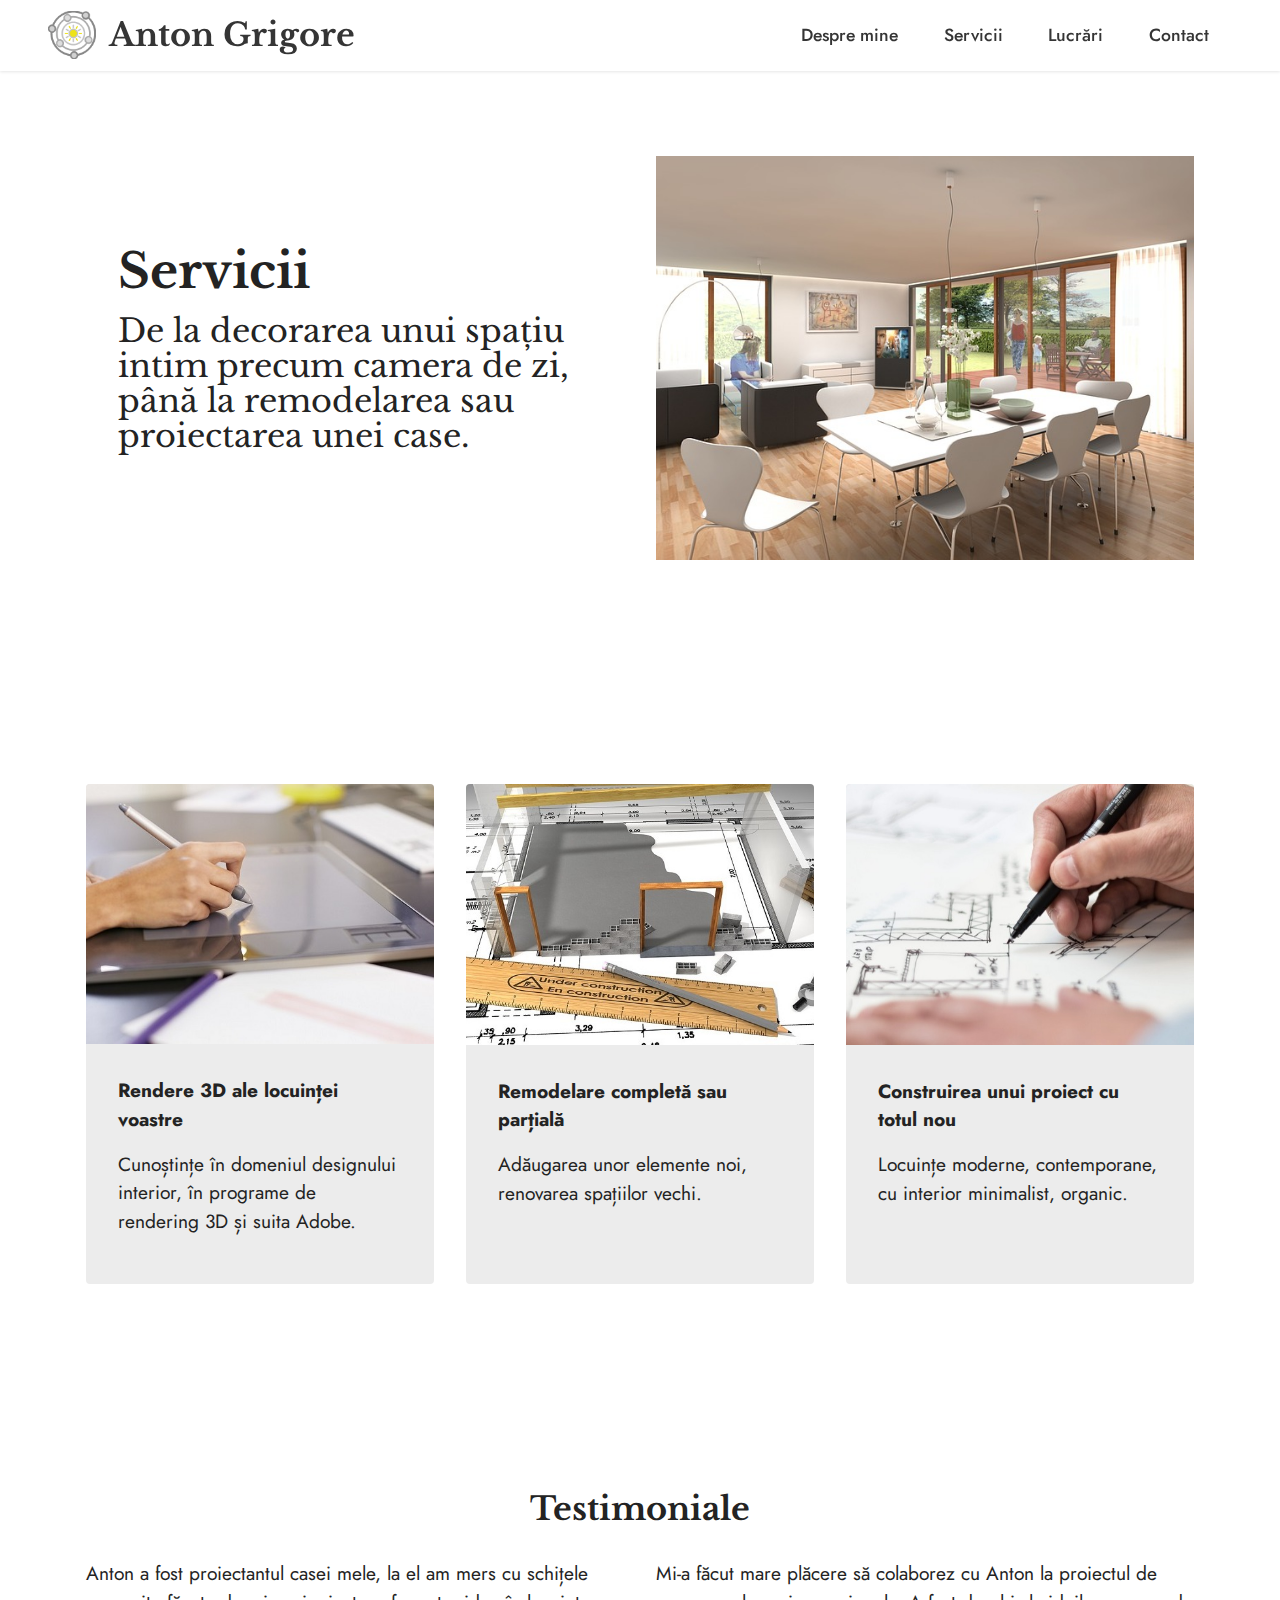
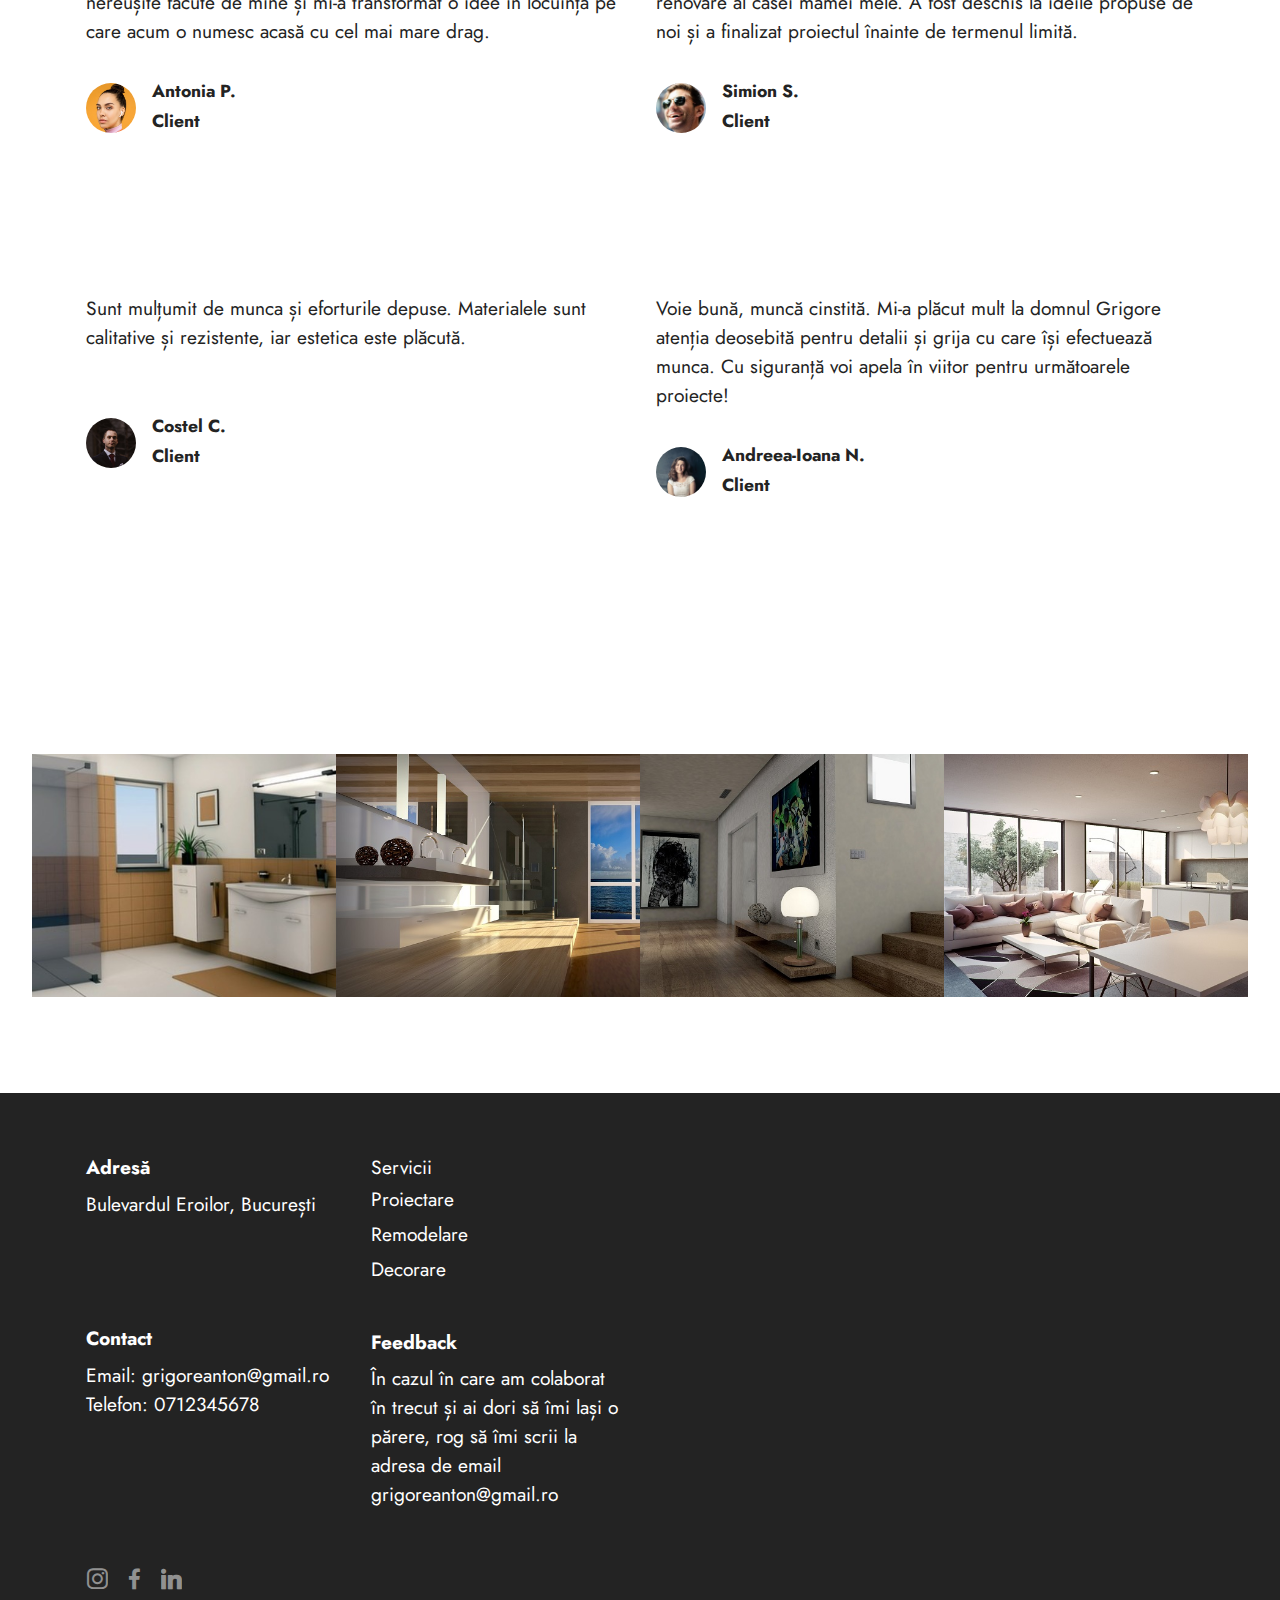
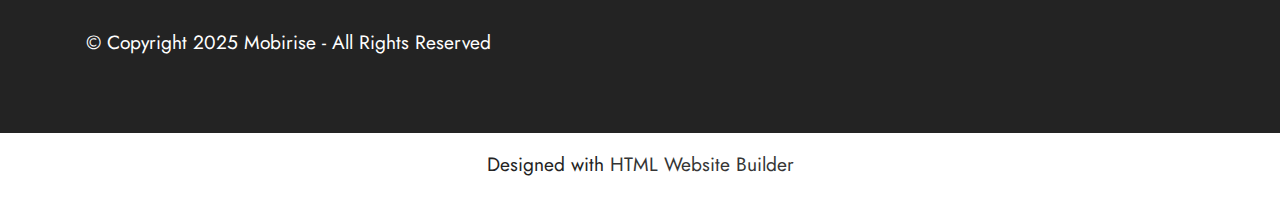
==== commit 033eb4de: "create github pages" ====
--- a/page1.html
+++ b/page1.html
@@ -226,8 +226,8 @@
         
         <div class="row mbr-gallery mt-4">
             <div class="col-12 col-md-6 col-lg-3 item gallery-image">
-                <div class="item-wrapper" data-toggle="modal" data-bs-toggle="modal" data-target="#ttuoB0sJ0f-modal" data-bs-target="#ttuoB0sJ0f-modal">
-                    <img class="w-100" src="assets/images/bathroom-cut.jpeg" alt="render baie cu mobilier alb, gresie albă, faianță portocalie" data-slide-to="0" data-bs-slide-to="0" data-target="#lb-ttuoB0sJ0f" data-bs-target="#lb-ttuoB0sJ0f">
+                <div class="item-wrapper" data-toggle="modal" data-bs-toggle="modal" data-target="#tturmNN3kb-modal" data-bs-target="#tturmNN3kb-modal">
+                    <img class="w-100" src="assets/images/bathroom-cut.jpeg" alt="render baie cu mobilier alb, gresie albă, faianță portocalie" data-slide-to="0" data-bs-slide-to="0" data-target="#lb-tturmNN3kb" data-bs-target="#lb-tturmNN3kb">
                     <div class="icon-wrapper">
                         <span class="mobi-mbri mobi-mbri-search mbr-iconfont mbr-iconfont-btn"></span>
                     </div>
@@ -237,24 +237,24 @@
             
             
             <div class="col-12 col-md-6 col-lg-3 item gallery-image">
-                <div class="item-wrapper" data-toggle="modal" data-bs-toggle="modal" data-target="#ttuoB0sJ0f-modal" data-bs-target="#ttuoB0sJ0f-modal">
-                    <img class="w-100" src="assets/images/bath-cut.jpg" alt="render baie contemporană, chiuvetă dublă și duș de sticlă" data-slide-to="1" data-bs-slide-to="1" data-target="#lb-ttuoB0sJ0f" data-bs-target="#lb-ttuoB0sJ0f">
+                <div class="item-wrapper" data-toggle="modal" data-bs-toggle="modal" data-target="#tturmNN3kb-modal" data-bs-target="#tturmNN3kb-modal">
+                    <img class="w-100" src="assets/images/bath-cut.jpg" alt="render baie contemporană, chiuvetă dublă și duș de sticlă" data-slide-to="1" data-bs-slide-to="1" data-target="#lb-tturmNN3kb" data-bs-target="#lb-tturmNN3kb">
                     <div class="icon-wrapper">
                         <span class="mobi-mbri mobi-mbri-search mbr-iconfont mbr-iconfont-btn"></span>
                     </div>
                 </div>
                 
             </div><div class="col-12 col-md-6 col-lg-3 item gallery-image">
-                <div class="item-wrapper" data-toggle="modal" data-bs-toggle="modal" data-target="#ttuoB0sJ0f-modal" data-bs-target="#ttuoB0sJ0f-modal">
-                    <img class="w-100" src="assets/images/hallway-cut-1.jpg" alt="hol cu pereți albi, parchet de lemn, masă mică de lemn și două tablouri" data-slide-to="2" data-bs-slide-to="2" data-target="#lb-ttuoB0sJ0f" data-bs-target="#lb-ttuoB0sJ0f">
+                <div class="item-wrapper" data-toggle="modal" data-bs-toggle="modal" data-target="#tturmNN3kb-modal" data-bs-target="#tturmNN3kb-modal">
+                    <img class="w-100" src="assets/images/hallway-cut-1.jpg" alt="hol cu pereți albi, parchet de lemn, masă mică de lemn și două tablouri" data-slide-to="2" data-bs-slide-to="2" data-target="#lb-tturmNN3kb" data-bs-target="#lb-tturmNN3kb">
                     <div class="icon-wrapper">
                         <span class="mobi-mbri mobi-mbri-search mbr-iconfont mbr-iconfont-btn"></span>
                     </div>
                 </div>
                 
             </div><div class="col-12 col-md-6 col-lg-3 item gallery-image">
-                <div class="item-wrapper" data-toggle="modal" data-bs-toggle="modal" data-target="#ttuoB0sJ0f-modal" data-bs-target="#ttuoB0sJ0f-modal">
-                    <img class="w-100" src="assets/images/architecture-cut.jpg" alt="cameră de zi open-space cu bucătărie" data-slide-to="3" data-bs-slide-to="3" data-target="#lb-ttuoB0sJ0f" data-bs-target="#lb-ttuoB0sJ0f">
+                <div class="item-wrapper" data-toggle="modal" data-bs-toggle="modal" data-target="#tturmNN3kb-modal" data-bs-target="#tturmNN3kb-modal">
+                    <img class="w-100" src="assets/images/architecture-cut.jpg" alt="cameră de zi open-space cu bucătărie" data-slide-to="3" data-bs-slide-to="3" data-target="#lb-tturmNN3kb" data-bs-target="#lb-tturmNN3kb">
                     <div class="icon-wrapper">
                         <span class="mobi-mbri mobi-mbri-search mbr-iconfont mbr-iconfont-btn"></span>
                     </div>
@@ -263,11 +263,11 @@
             </div>
         </div>
 
-        <div class="modal mbr-slider" tabindex="-1" role="dialog" aria-hidden="true" id="ttuoB0sJ0f-modal">
+        <div class="modal mbr-slider" tabindex="-1" role="dialog" aria-hidden="true" id="tturmNN3kb-modal">
             <div class="modal-dialog" role="document">
                 <div class="modal-content">
                     <div class="modal-body">
-                        <div class="carousel slide" id="lb-ttuoB0sJ0f" data-interval="5000" data-bs-interval="5000">
+                        <div class="carousel slide" id="lb-tturmNN3kb" data-interval="5000" data-bs-interval="5000">
                             <div class="carousel-inner">
                                 <div class="carousel-item active">
                                     <img class="d-block w-100" src="assets/images/bathroom-cut.jpeg" alt="Mobirise Website Builder">
@@ -283,18 +283,18 @@
                                 </div>
                             </div>
                             <ol class="carousel-indicators">
-                                <li data-slide-to="0" data-bs-slide-to="0" class="active" data-target="#lb-ttuoB0sJ0f" data-bs-target="#lb-ttuoB0sJ0f"></li>
-                                <li data-slide-to="1" data-bs-slide-to="1" data-target="#lb-ttuoB0sJ0f" data-bs-target="#lb-ttuoB0sJ0f"></li><li data-slide-to="2" data-bs-slide-to="2" data-target="#lb-ttuoB0sJ0f" data-bs-target="#lb-ttuoB0sJ0f"></li><li data-slide-to="3" data-bs-slide-to="3" data-target="#lb-ttuoB0sJ0f" data-bs-target="#lb-ttuoB0sJ0f"></li>
+                                <li data-slide-to="0" data-bs-slide-to="0" class="active" data-target="#lb-tturmNN3kb" data-bs-target="#lb-tturmNN3kb"></li>
+                                <li data-slide-to="1" data-bs-slide-to="1" data-target="#lb-tturmNN3kb" data-bs-target="#lb-tturmNN3kb"></li><li data-slide-to="2" data-bs-slide-to="2" data-target="#lb-tturmNN3kb" data-bs-target="#lb-tturmNN3kb"></li><li data-slide-to="3" data-bs-slide-to="3" data-target="#lb-tturmNN3kb" data-bs-target="#lb-tturmNN3kb"></li>
                                 
                                 
                             </ol>
                             <a role="button" href="" class="close" data-dismiss="modal" data-bs-dismiss="modal" aria-label="Close">
                             </a>
-                            <a class="carousel-control-prev carousel-control" role="button" data-slide="prev" data-bs-slide="prev" href="#lb-ttuoB0sJ0f">
+                            <a class="carousel-control-prev carousel-control" role="button" data-slide="prev" data-bs-slide="prev" href="#lb-tturmNN3kb">
                                 <span class="mobi-mbri mobi-mbri-arrow-prev" aria-hidden="true"></span>
                                 <span class="sr-only visually-hidden">Previous</span>
                             </a>
-                            <a class="carousel-control-next carousel-control" role="button" data-slide="next" data-bs-slide="next" href="#lb-ttuoB0sJ0f">
+                            <a class="carousel-control-next carousel-control" role="button" data-slide="next" data-bs-slide="next" href="#lb-tturmNN3kb">
                                 <span class="mobi-mbri mobi-mbri-arrow-next" aria-hidden="true"></span>
                                 <span class="sr-only visually-hidden">Next</span>
                             </a>
@@ -332,7 +332,7 @@
                 <p class="mbr-text mbr-fonts-style mb-4 display-7">În cazul în care am colaborat în trecut și ai dori să îmi lași o părere, rog să îmi scrii la adresa de email grigoreanton@gmail.ro<br><br></p>
             </div>
             <div class="col-12 col-md-6">
-                <div class="google-map"><iframe frameborder="0" style="border:0" src="https://www.google.com/maps/embed/v1/place?key=AIzaSyCZI5F_k6S1k46ujh0SNrapM89f7mJxd30&amp;q=Bulevardul Eroilor, nr. 70 Bucuresti" allowfullscreen=""></iframe></div>
+                <div class="google-map"><iframe frameborder="0" style="border:0" src="https://www.google.com/maps/embed/v1/place?key=AIzaSyDk89J4FSunMF33ruMVWJaJht_Ro0kvoXs&amp;q=Bulevardul Eroilor, nr. 70 Bucuresti" allowfullscreen=""></iframe></div>
             </div>
             <div class="col-md-6">
                 <div class="social-list align-left">
@@ -370,7 +370,7 @@
             </div>
         </div>
     </div>
-</section><section class="display-7" style="padding: 0;align-items: center;justify-content: center;flex-wrap: wrap;    align-content: center;display: flex;position: relative;height: 4rem;"><a href="https://mobiri.se/2936105" style="flex: 1 1;height: 4rem;position: absolute;width: 100%;z-index: 1;"><img alt="" style="height: 4rem;" src="[data-uri]"></a><p style="margin: 0;text-align: center;" class="display-7">Made with  &#8204;</p><a style="z-index:1" href="https://mobirise.com/builder/html-code-generator.html">HTML Code Creator</a></section><script src="assets/bootstrap/js/bootstrap.bundle.min.js"></script>  <script src="assets/smoothscroll/smooth-scroll.js"></script>  <script src="assets/ytplayer/index.js"></script>  <script src="assets/dropdown/js/navbar-dropdown.js"></script>  <script src="assets/theme/js/script.js"></script>  
+</section><section class="display-7" style="padding: 0;align-items: center;justify-content: center;flex-wrap: wrap;    align-content: center;display: flex;position: relative;height: 4rem;"><a href="https://mobiri.se/2936105" style="flex: 1 1;height: 4rem;position: absolute;width: 100%;z-index: 1;"><img alt="" style="height: 4rem;" src="[data-uri]"></a><p style="margin: 0;text-align: center;" class="display-7">Designed with &#8204;</p><a style="z-index:1" href="https://mobirise.com/html-builder.html">HTML Website Builder</a></section><script src="assets/bootstrap/js/bootstrap.bundle.min.js"></script>  <script src="assets/smoothscroll/smooth-scroll.js"></script>  <script src="assets/ytplayer/index.js"></script>  <script src="assets/dropdown/js/navbar-dropdown.js"></script>  <script src="assets/theme/js/script.js"></script>  
   
   
 </body>
